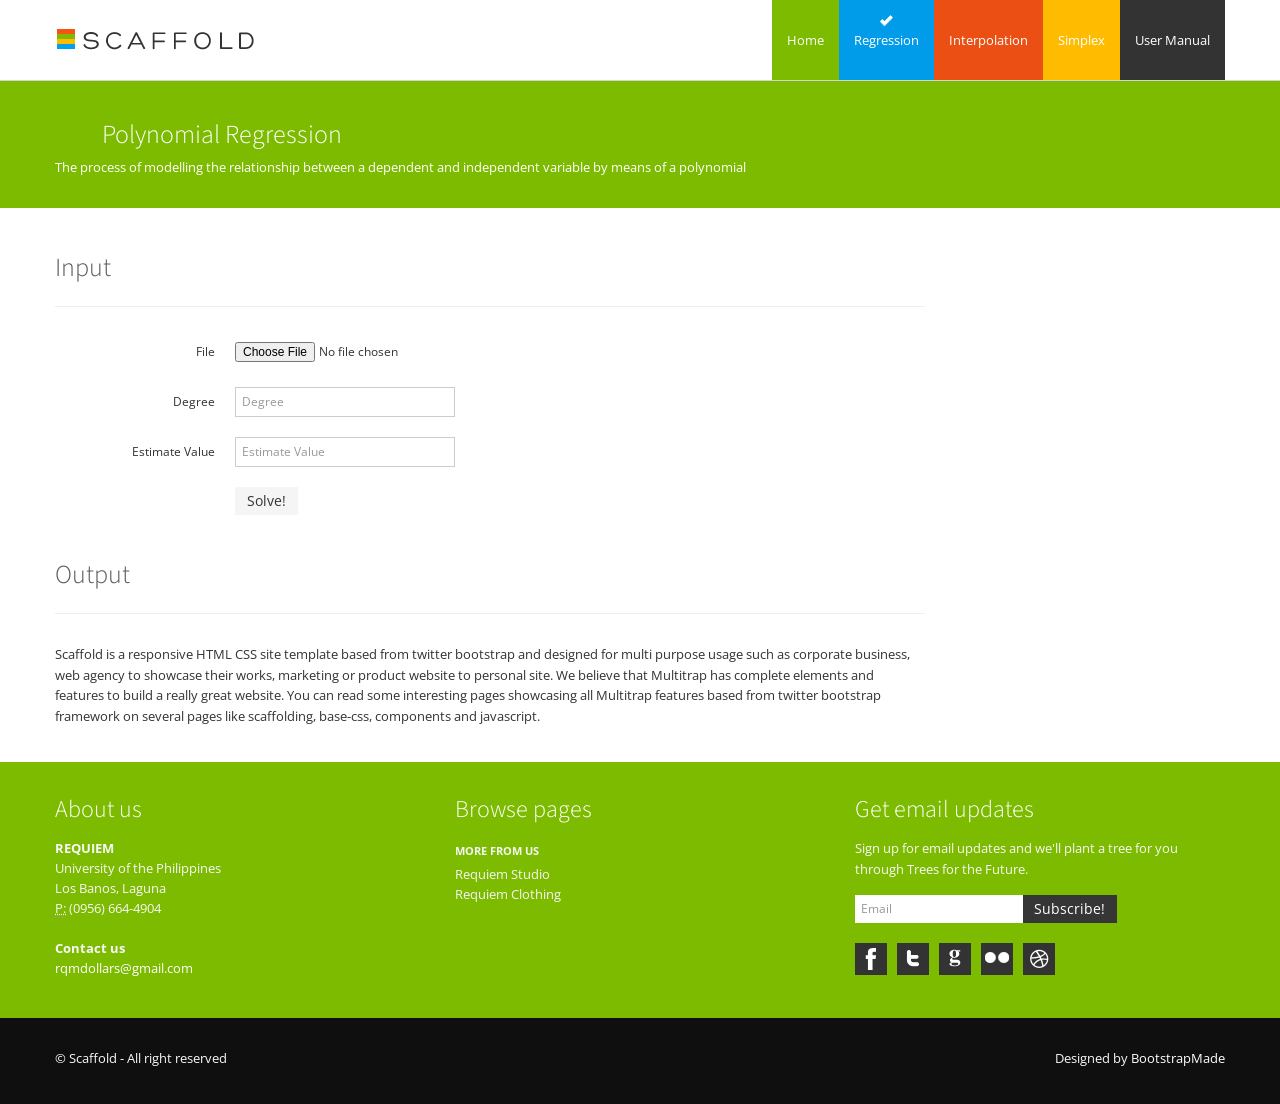
==== regression.html @ 3fbcff25 "Edited file input type in regression.html" ====
<!DOCTYPE html>
<html lang="en">

<head>
  <meta http-equiv="Content-Type" content="text/html; charset=utf-8" />
  <title>REQUIEM</title>
  <meta name="viewport" content="width=device-width, initial-scale=1.0">
  <meta name="description" content="">
  <meta name="author" content="">

  <!-- styles -->
  <link href="assets/css/bootstrap.css" rel="stylesheet">
  <link href="assets/css/bootstrap-responsive.css" rel="stylesheet">
  <link href="assets/css/docs.css" rel="stylesheet">
  <link href="assets/js/google-code-prettify/prettify.css" rel="stylesheet">
  <link href="https://fonts.googleapis.com/css?family=Source+Sans+Pro:400,300|Open+Sans:400,300,300italic,400italic" rel="stylesheet">
  <link href="assets/css/style.css" rel="stylesheet">
  <link href="assets/color/success.css" rel="stylesheet">

  <!-- fav and touch icons -->
  <link rel="shortcut icon" href="assets/ico/favicon.ico">
  <link rel="apple-touch-icon-precomposed" sizes="144x144" href="assets/ico/apple-touch-icon-144-precomposed.png">
  <link rel="apple-touch-icon-precomposed" sizes="114x114" href="assets/ico/apple-touch-icon-114-precomposed.png">
  <link rel="apple-touch-icon-precomposed" sizes="72x72" href="assets/ico/apple-touch-icon-72-precomposed.png">
  <link rel="apple-touch-icon-precomposed" href="assets/ico/apple-touch-icon-57-precomposed.png">

  <!-- =======================================================
    Theme Name: Scaffold
    Theme URL: https://bootstrapmade.com/scaffold-bootstrap-metro-style-template/
    Author: BootstrapMade.com
    Author URL: https://bootstrapmade.com
  ======================================================= -->
</head>

<body data-spy="scroll" data-target=".bs-docs-sidebar">
  <!-- Header
  ================================================== -->
  <header>
    <!-- Navbar
    ================================================== -->
    <div class="navbar navbar-fixed-top">
      <div class="navbar-inner">
        <div class="container">
          <!-- logo -->
          <a class="brand logo" href="index.html">
            <img src="assets/img/logo.png" alt="" />
          </a>
          <!-- end logo -->

          <!-- top menu -->
          <div>
            <nav>
              <ul class="nav topnav">
                <li class="success">
                  <a href="index.html"></i> Home</a>
                </li>
                <li class="primary active">
                  <a href="regression.html"> Regression</a>
                </li>
                <li class="danger">
                  <a href="#"> Interpolation</a>
                </li>
                <li class="warning">
                  <a href="#"> Simplex</a>
                </li>
                <li class="inverse">
                  <a href="user-manual.html"> User Manual</a>
                </li>
              </ul>
            </nav>
          </div>
          <!-- end menu -->
        </div>
      </div>
    </div>
  </header>

  <!-- Subhead
================================================== -->
  <section id="subintro">
    <div class="jumbotron subhead" id="overview">
      <div class="container">
        <div class="row">
          <div class="span8">
            <h3><i class="m-icon-big-swapright m-icon-white"></i> Polynomial Regression</h3>
            <p>The process of modelling the relationship between a dependent and independent variable by means of a polynomial</p>
          </div>
        </div>
      </div>
    </div>
  </section>

  <div class="container">
    <!-- Docs nav
    ================================================== -->
    <div class="row">
<!--       <div class="span3 bs-docs-sidebar">
        <ul class="nav nav-list bs-docs-sidenav">
          <li><a href="#input"><i class="icon-chevron-right"></i> Input</a></li>
          <li><a href="#output"><i class="icon-chevron-right"></i> Output</a></li>
        </ul>
      </div> -->
      
      <div class="span9">
        <!-- Input
        ================================================== -->
        <section id="input" class="doc">
          <div class="page-header first">
            <h3>Input</h3>
          </div>
          <form class="form-horizontal">
            <div class="control-group">
              <label class="control-label" for="inputFile">File</label>
              <div class="controls">
                <input type="file" id="inputFile" placeholder="File" required="required" accept=".csv">
              </div>
            </div>
            <div class="control-group">
              <label class="control-label" for="inputDegree">Degree</label>
              <div class="controls">
                <input type="number" min="1" id="inputDegree" placeholder="Degree" required="required">
              </div>
            </div>
            <div class="control-group">
              <label class="control-label" for="inputEstimate">Estimate Value</label>
              <div class="controls">
                <input type="number" id="inputEstimate" placeholder="Estimate Value" required="required ">
              </div>
            </div>
            <div class="control-group">
              <div class="controls">
                <button type="button" class="btn" onclick="PolynomialRegression()" ="">Solve!</button>
              </div>
            </div>
          </form>
        </section>

        <!-- Output
        ================================================== -->
        <section id="Output" class="doc">
          <div class="page-header first">
            <h3>Output</h3>
          </div>
          <div id="output"></div>
          <p>Scaffold is a responsive HTML CSS site template based from twitter bootstrap and designed for multi purpose usage such as corporate business, web agency to showcase their works, marketing or product website to personal site. We believe that
            Multitrap has complete elements and features to build a really great website. You can read some interesting pages showcasing all Multitrap features based from twitter bootstrap framework on several pages like scaffolding, base-css, components
            and javascript.
          </p>
        </section>  
      </div>

    </div>


  </div>

  <!-- Footer
 ================================================== -->
  <footer class="footer">
    <div class="container">
      <div class="row">
        <div class="span4">
          <div class="widget">
            <h4>About us</h4>
            <address>
          <strong>REQUIEM</strong><br>
          University of the Philippines<br>
          Los Banos, Laguna<br>
          <abbr title="Phone">P:</abbr> (0956) 664-4904
          </address>

            <address>
          <strong>Contact us</strong><br>
          <a href="mailto:#">rqmdollars@gmail.com</a>
          </address>
          </div>
        </div>
        <div class="span4">
          <div class="widget">
            <h4>Browse pages</h4>
            <ul class="nav nav-list regular">
              <li class="nav-header">More from us</li>
              <li><a href="https://www.youtube.com/channel/UCwUp18arkxyhj86CEe25q7Q">Requiem Studio</a></li>
              <li><a href="https://www.instagram.com/rqm_clothing/">Requiem Clothing</a></li>
            </ul>
          </div>
        </div>
        <div class="span4">
          <div class="widget">
            <h4>Get email updates</h4>
            <form class="form-horizontal" action="#" method="post">
              <fieldset>
                <p>
                  Sign up for email updates and we'll plant a tree for you through Trees for the Future.
                </p>

                <div class="input-prepend input-append">
                  <input class="span2" id="appendedPrependedInput" type="text" placeholder="Email">
                  <button class="btn btn-inverse" type="submit">Subscribe!</button>
                </div>
              </fieldset>
            </form>
            <ul class="social_small">
              <li class="facebook first"><a href="#" title="Facebook">Facebook</a></li>
              <li class="twitt"><a href="#" title="Twitter">Twitter</a></li>
              <li class="googleplus"><a href="#" title="google plus">Google plus</a></li>
              <li class="flickr"><a href="#" title="flickr">Flickr</a></li>
              <li class="dribbble"><a href="#" title="Dribbble">Dribbble</a></li>
            </ul>
          </div>
        </div>
      </div>
    </div>

    <div class="verybottom">
      <div class="container">
        <div class="row">
          <div class="span6">
            <p>&copy; Scaffold - All right reserved</p>
          </div>
          <div class="span6">
            <div class="pull-right">
              <div class="credits">
                <!--
                  All the links in the footer should remain intact.
                  You can delete the links only if you purchased the pro version.
                  Licensing information: https://bootstrapmade.com/license/
                  Purchase the pro version with working PHP/AJAX contact form: https://bootstrapmade.com/buy/?theme=Scaffold
                -->
                Designed by <a href="https://bootstrapmade.com/">BootstrapMade</a>
              </div>
            </div>
          </div>
        </div>
      </div>

    </div>
  </footer>

  <script src="assets/js/jquery-1.8.2.min.js"></script>
  <script src="assets/js/jquery.easing.1.3.js"></script>
  <script src="assets/js/google-code-prettify/prettify.js"></script>
  <script src="assets/js/modernizr.js"></script>
  <script src="assets/js/bootstrap.js"></script>
  <script src="assets/js/jquery.elastislide.js"></script>
  <script src="assets/js/jquery.prettyPhoto.js"></script>
  <script src="assets/js/application.js"></script>
  <script src="assets/js/portfolio/jquery.quicksand.js"></script>
  <script src="assets/js/portfolio/setting.js"></script>
  <script src="assets/js/hover/jquery-hover-effect.js"></script>
  <script src="assets/js/hover/setting.js"></script>

  <!-- Regression Function JavaScript File -->
  <script src="functions/regression.js"></script>

</body>

</html>
---- assets/css/docs.css ----
/* Add additional stylesheets below
-------------------------------------------------- */
/*
  Bootstrap's documentation styles
  Special styles for presenting Bootstrap's documentation and examples
*/

/* Code in headings */
h3 code {
  font-size: 14px;
  font-weight: normal;
}



/* Tweak navbar brand link to be super sleek
-------------------------------------------------- */

body > .navbar {
  font-size: 13px;
}

/* Change the docs' brand */
body > .navbar .brand {
  padding-right: 0;
  padding-left: 0;
  margin-left: 20px;
  float: right;
  font-weight: bold;
  color: #000;
  text-shadow: 0 1px 0 rgba(255,255,255,.1), 0 0 30px rgba(255,255,255,.125);
  -webkit-transition: all .2s linear;
     -moz-transition: all .2s linear;
          transition: all .2s linear;
}
body > .navbar .brand:hover {
  text-decoration: none;
  text-shadow: 0 1px 0 rgba(255,255,255,.1), 0 0 30px rgba(255,255,255,.4);
}


/* Sections
-------------------------------------------------- */

/* padding for in-page bookmarks and fixed navbar */
section {
  padding-top: 30px;
}
section > .page-header,
section > .lead {
  color: #5a5a5a;
}
section > ul li {
  margin-bottom: 5px;
}

/* Separators (hr) */
.bs-docs-separator {
  margin: 40px 0 39px;
}

/* Faded out hr */
hr.soften {
  height: 1px;
  margin: 70px 0;
  background: #000;
  border: 0;
}



/* Jumbotrons
-------------------------------------------------- */

/* Base class
------------------------- */
.jumbotron {
  position: relative;
}


/* Special grid styles
-------------------------------------------------- */

.show-grid {
  margin-top: 10px;
  margin-bottom: 20px;
}
.show-grid [class*="span"] {
  background-color: #eee;
  text-align: center;
  -webkit-border-radius: 0;
     -moz-border-radius: 0;
          border-radius: 0;
  min-height: 40px;
  line-height: 40px;
}
.show-grid:hover [class*="span"] {
  background: #ddd;
}
.show-grid .show-grid {
  margin-top: 0;
  margin-bottom: 0;
}
.show-grid .show-grid [class*="span"] {
  background-color: #ccc;
}



/* Mini layout previews
-------------------------------------------------- */
.mini-layout {
  border: 1px solid #ddd;
  -webkit-border-radius: 0;
     -moz-border-radius: 0;
          border-radius: 0;
  -webkit-box-shadow: 0 1px 2px rgba(0,0,0,.075);
     -moz-box-shadow: 0 1px 2px rgba(0,0,0,.075);
          box-shadow: 0 1px 2px rgba(0,0,0,.075);
}
.mini-layout,
.mini-layout .mini-layout-body,
.mini-layout.fluid .mini-layout-sidebar {
  height: 300px;
}
.mini-layout {
  margin-bottom: 20px;
  padding: 9px;
}
.mini-layout div {
  -webkit-border-radius: 0;
     -moz-border-radius: 0;
          border-radius: 0;
}
.mini-layout .mini-layout-body {
  background-color: #dceaf4;
  margin: 0 auto;
  width: 70%;
}
.mini-layout.fluid .mini-layout-sidebar,
.mini-layout.fluid .mini-layout-header,
.mini-layout.fluid .mini-layout-body {
  float: left;
}
.mini-layout.fluid .mini-layout-sidebar {
  background-color: #bbd8e9;
  width: 20%;
}
.mini-layout.fluid .mini-layout-body {
  width: 77.5%;
  margin-left: 2.5%;
}


/* Space out h3s when following a section */
.download h3 {
  margin-bottom: 5px;
}
.download-builder input + h3,
.download-builder .checkbox + h3 {
  margin-top: 9px;
}

/* Fields for variables */
.download-builder input[type=text] {
  margin-bottom: 9px;
  font-family: Menlo, Monaco, "Courier New", monospace;
  font-size: 12px;
  color: #d14;
}
.download-builder input[type=text]:focus {
  background-color: #fff;
}

/* Custom, larger checkbox labels */
.download .checkbox {
  padding: 6px 10px 6px 25px;
  font-size: 13px;
  line-height: 18px;
  color: #555;
  background-color: #f9f9f9;
  -webkit-border-radius: 0;
     -moz-border-radius: 0;
          border-radius: 0;
  cursor: pointer;
}
.download .checkbox:hover {
  color: #333;
  background-color: #f5f5f5;
}
.download .checkbox small {
  font-size: 12px;
  color: #777;
}

/* Variables section */
#variables label {
  margin-bottom: 0;
}

/* Giant download button */
.download-btn {
  margin: 36px 0 108px;
}
#download p,
#download h4 {
  max-width: 50%;
  margin: 0 auto;
  color: #999;
  text-align: center;
}
#download h4 {
  margin-bottom: 0;
}
#download p {
  margin-bottom: 18px;
}
.download-btn .btn {
  display: block;
  width: auto;
  padding: 19px 24px;
  margin-bottom: 27px;
  font-size: 30px;
  line-height: 1;
  text-align: center;
  -webkit-border-radius: 0;
     -moz-border-radius: 0;
          border-radius: 0;
}



/* Misc
-------------------------------------------------- */

/* Make tables spaced out a bit more */
h2 + table,
h3 + table,
h4 + table,
h2 + .row {
  margin-top: 5px;
}

/* Example sites showcase */
.example-sites {
  xmargin-left: 20px;
}
.example-sites img {
  max-width: 100%;
  margin: 0 auto;
}

.scrollspy-example {
  height: 200px;
  overflow: auto;
  position: relative;
}


/* Fake the :focus state to demo it */
.focused {
  border-color: rgba(82,168,236,.8);
  -webkit-box-shadow: inset 0 1px 3px rgba(0,0,0,.1), 0 0 8px rgba(82,168,236,.6);
     -moz-box-shadow: inset 0 1px 3px rgba(0,0,0,.1), 0 0 8px rgba(82,168,236,.6);
          box-shadow: inset 0 1px 3px rgba(0,0,0,.1), 0 0 8px rgba(82,168,236,.6);
  outline: 0;
}

/* For input sizes, make them display block */
.docs-input-sizes select,
.docs-input-sizes input[type=text] {
  display: block;
  margin-bottom: 9px;
}

/* Icons
------------------------- */
.the-icons {
  margin-left: 0;
  list-style: none;
}
.the-icons li {
  float: left;
  width: 25%;
  line-height: 25px;
}
.the-icons i:hover {
  background-color: rgba(255,0,0,.25);
}

/* Example page
------------------------- */
.bootstrap-examples p {
  font-size: 13px;
  line-height: 18px;
}
.bootstrap-examples .thumbnail {
  margin-bottom: 9px;
  background-color: #fff;
}



/* Bootstrap code examples
-------------------------------------------------- */

/* Base class */
.bs-docs-example {
  position: relative;
  margin: 15px 0;
  padding: 39px 19px 14px;
  *padding-top: 19px;
  background-color: #fff;
  border: 1px solid #ddd;
  -webkit-border-radius: 0;
     -moz-border-radius: 0;
          border-radius: 0;
}

/* Echo out a label for the example */
.bs-docs-example:after {
  content: "Example";
  position: absolute;
  top: -1px;
  left: -1px;
  padding: 3px 7px;
  font-size: 12px;
  font-weight: bold;
  background-color: #f5f5f5;
  border: 1px solid #ddd;
  color: #9da0a4;
  -webkit-border-radius: 0;
     -moz-border-radius: 0;
          border-radius: 0;
}

/* Remove spacing between an example and it's code */
.bs-docs-example + .prettyprint {
  margin-top: -20px;
  padding-top: 15px;
}

/* Tweak examples
------------------------- */
.bs-docs-example > p:last-child {
  margin-bottom: 0;
}
.bs-docs-example .table,
.bs-docs-example .progress,
.bs-docs-example .well,
.bs-docs-example .alert,
.bs-docs-example .hero-unit,
.bs-docs-example .pagination,
.bs-docs-example .navbar,
.bs-docs-example > .nav,
.bs-docs-example blockquote {
  margin-bottom: 5px;
}
.bs-docs-example .pagination {
  margin-top: 0;
}
.bs-navbar-top-example,
.bs-navbar-bottom-example {
  z-index: 1;
  padding: 0;
  height: 90px;
  overflow: hidden; /* cut the drop shadows off */
}
.bs-navbar-top-example .navbar-fixed-top,
.bs-navbar-bottom-example .navbar-fixed-bottom {
  margin-left: 0;
  margin-right: 0;
}
.bs-navbar-top-example {
  -webkit-border-radius: 0;
     -moz-border-radius: 0;
          border-radius: 0;
}
.bs-navbar-top-example:after {
  top: auto;
  bottom: -1px;
  -webkit-border-radius: 0;
     -moz-border-radius: 0;
          border-radius: 0;
}
.bs-navbar-bottom-example {
  -webkit-border-radius: 0;
     -moz-border-radius: 0;
          border-radius: 0;
}
.bs-navbar-bottom-example .navbar {
  margin-bottom: 0;
}
form.bs-docs-example {
  padding-bottom: 19px;
}

/* Images */
.bs-docs-example-images img {
  margin: 10px;
  display: inline-block;
}

/* Tooltips */
.bs-docs-tooltip-examples {
  text-align: center;
  margin: 0 0 10px;
  list-style: none;
}
.bs-docs-tooltip-examples li {
  display: inline;
  padding: 0 10px;
}

/* Popovers */
.bs-docs-example-popover {
  padding-bottom: 24px;
  background-color: #f9f9f9;
}
.bs-docs-example-popover .popover {
  position: relative;
  display: block;
  float: left;
  width: 260px;
  margin: 20px;
}



/* Responsive docs
-------------------------------------------------- */

/* Utility classes table
------------------------- */
.responsive-utilities th small {
  display: block;
  font-weight: normal;
  color: #999;
}
.responsive-utilities tbody th {
  font-weight: normal;
}
.responsive-utilities td {
  text-align: center;
}
.responsive-utilities td.is-visible {
  color: #468847;
  background-color: #dff0d8 !important;
}
.responsive-utilities td.is-hidden {
  color: #ccc;
  background-color: #f9f9f9 !important;
}

/* Responsive tests
------------------------- */
.responsive-utilities-test {
  margin-top: 5px;
  margin-left: 0;
  list-style: none;
  overflow: hidden; /* clear floats */
}
.responsive-utilities-test li {
  position: relative;
  float: left;
  width: 25%;
  height: 43px;
  font-size: 14px;
  font-weight: bold;
  line-height: 43px;
  color: #999;
  text-align: center;
  border: 1px solid #ddd;
  -webkit-border-radius: 0;
     -moz-border-radius: 0;
          border-radius: 0;
}
.responsive-utilities-test li + li {
  margin-left: 10px;
}
.responsive-utilities-test span {
  position: absolute;
  top:    -1px;
  left:   -1px;
  right:  -1px;
  bottom: -1px;
  -webkit-border-radius: 0;
     -moz-border-radius: 0;
          border-radius: 0;
}
.responsive-utilities-test span {
  color: #468847;
  background-color: #dff0d8;
  border: 1px solid #d6e9c6;
}

.page-header.first {
	margin-top:-50px;
}

/* Sidenav for Docs
-------------------------------------------------- */
.bs-docs-sidenav {
  width: 228px;
  padding: 0;
	margin-top:50px;
  position: fixed;
  z-index: 1030;
  margin-bottom: 0;
  background-color: #fff;
  -webkit-border-radius: 0;
     -moz-border-radius: 0;
          border-radius: 0;
  -webkit-box-shadow: 0 1px 4px rgba(0,0,0,.065);
     -moz-box-shadow: 0 1px 4px rgba(0,0,0,.065);
          box-shadow: 0 1px 4px rgba(0,0,0,.065);
}
.bs-docs-sidenav > li > a {
  display: block;
  width: 190px \9;
  margin: 0 0 -1px;
  padding: 8px 14px;
  border: 1px solid #e5e5e5;
}
.bs-docs-sidenav > li:first-child > a {
  -webkit-border-radius: 0;
     -moz-border-radius: 0;
          border-radius: 0;
}
.bs-docs-sidenav > li:last-child > a {
  -webkit-border-radius: 0;
     -moz-border-radius: 0;
          border-radius: 0;
}
.bs-docs-sidenav > .active > a {
  position: relative;
  z-index: 2;
  padding: 9px 15px;
  border: 0;
  text-shadow: 0 1px 0 rgba(0,0,0,.15);
  -webkit-box-shadow: inset 1px 0 0 rgba(0,0,0,.1), inset -1px 0 0 rgba(0,0,0,.1);
     -moz-box-shadow: inset 1px 0 0 rgba(0,0,0,.1), inset -1px 0 0 rgba(0,0,0,.1);
          box-shadow: inset 1px 0 0 rgba(0,0,0,.1), inset -1px 0 0 rgba(0,0,0,.1);
}
/* Chevrons */
.bs-docs-sidenav .icon-chevron-right {
  float: right;
  margin-top: 2px;
  margin-right: -6px;
  opacity: .25;
}
.bs-docs-sidenav > li > a:hover {
  background-color: #f5f5f5;
}
.bs-docs-sidenav a:hover .icon-chevron-right {
  opacity: .5;
}
.bs-docs-sidenav .active .icon-chevron-right,
.bs-docs-sidenav .active a:hover .icon-chevron-right {
  background-image: url(../img/glyphicons-halflings-white.png);
  opacity: 1;
}
.bs-docs-sidenav.affix {
  top: 40px;
}
.bs-docs-sidenav.affix-bottom {
  position: absolute;
  top: auto;
  bottom: 270px;
}




/* Responsive
-------------------------------------------------- */

/* Desktop large
------------------------- */
@media (min-width: 1200px) {
  .bs-docs-container {
    max-width: 970px;
  }
  .bs-docs-sidenav {
    width: 258px;
  }
  .bs-docs-sidenav > li > a {
    width: 230px \9; /* Override the previous IE8-9 hack */
  }
}

/* Desktop
------------------------- */
@media (max-width: 980px) {
  /* Unfloat brand */
  body > .navbar-fixed-top .brand {
    float: left;
    margin-left: 0;
    padding-left: 10px;
    padding-right: 10px;
  }

  /* Inline-block quick links for more spacing */
  .quick-links li {
    display: inline-block;
    margin: 5px;
  }

  /* When affixed, space properly */
  .bs-docs-sidenav {
    top: 0;
    margin-top: 30px;
    margin-right: 0;
  }
}

/* Tablet to desktop
------------------------- */
@media (min-width: 768px) and (max-width: 980px) {
  /* Remove any padding from the body */
  body {
    padding-top: 0;
  }
  /* Widen masthead and social buttons to fill body padding */
  .jumbotron {
    margin-top: -20px; /* Offset bottom margin on .navbar */
  }
  /* Adjust sidenav width */
  .bs-docs-sidenav {
    width: 166px;
    margin-top: 20px;
  }
  .bs-docs-sidenav.affix {
    top: 0;
  }
}

/* Tablet
------------------------- */
@media (max-width: 767px) {
  /* Remove any padding from the body */
  body {
    padding-top: 0;
  }

  /* Widen masthead and social buttons to fill body padding */
  .jumbotron {
    padding: 40px 20px;
    margin-top:   -20px; /* Offset bottom margin on .navbar */
    margin-right: -20px;
    margin-left:  -20px;
  }
  .masthead h1 {
    font-size: 90px;
  }
  .masthead p,
  .masthead .btn {
    font-size: 24px;
  }
  .marketing .span4 {
    margin-bottom: 40px;
  }
  .bs-docs-social {
    margin: 0 -20px;
  }

  /* Space out the show-grid examples */
  .show-grid [class*="span"] {
    margin-bottom: 5px;
  }

  /* Sidenav */
  .bs-docs-sidenav {
    width: auto;
    margin-bottom: 20px;
  }
  .bs-docs-sidenav.affix {
    position: static;
    width: auto;
    top: 0;
  }

  /* Unfloat the back to top link in footer */
  .footer {
    margin-left: -20px;
    margin-right: -20px;
    padding-left: 20px;
    padding-right: 20px;
  }
  .footer p {
    margin-bottom: 9px;
  }
}

/* Landscape phones
------------------------- */
@media (max-width: 480px) {
  /* Remove padding above jumbotron */
  body {
    padding-top: 0;
  }

  /* Change up some type stuff */
  h2 small {
    display: block;
  }

  /* center example sites */
  .example-sites {
    margin-left: 0;
  }
  .example-sites > li {
    float: none;
    display: block;
    max-width: 280px;
    margin: 0 auto 18px;
    text-align: center;
  }
  .example-sites .thumbnail > img {
    max-width: 270px;
  }

  /* Do our best to make tables work in narrow viewports */
  table code {
    white-space: normal;
    word-wrap: break-word;
    word-break: break-all;
  }

  /* Modal example */
  .modal-example .modal {
    position: relative;
    top: auto;
    right: auto;
    bottom: auto;
    left: auto;
  }

  /* Tighten up footer */
  .footer {
    padding-top: 20px;
    padding-bottom: 20px;
  }
  /* Unfloat the back to top in footer to prevent odd text wrapping */
  .footer .pull-right {
    float: none;
  }
}
---- assets/js/google-code-prettify/prettify.css ----
.com { color: #93a1a1; }
.lit { color: #195f91; }
.pun, .opn, .clo { color: #93a1a1; }
.fun { color: #dc322f; }
.str, .atv { color: #D14; }
.kwd, .prettyprint .tag { color: #1e347b; }
.typ, .atn, .dec, .var { color: teal; }
.pln { color: #48484c; }

.prettyprint {
  padding: 8px;
  background-color: #f7f7f9;
  border: 1px solid #e1e1e8;
}
.prettyprint.linenums {
  -webkit-box-shadow: inset 40px 0 0 #fbfbfc, inset 41px 0 0 #ececf0;
     -moz-box-shadow: inset 40px 0 0 #fbfbfc, inset 41px 0 0 #ececf0;
          box-shadow: inset 40px 0 0 #fbfbfc, inset 41px 0 0 #ececf0;
}

/* Specify class=linenums on a pre to get line numbering */
ol.linenums {
  margin: 0 0 0 33px; /* IE indents via margin-left */
}
ol.linenums li {
  padding-left: 12px;
  color: #bebec5;
  line-height: 20px;
  text-shadow: 0 1px 0 #fff;
}
---- assets/css/style.css ----
/*
    Theme Name: Scaffold
    Theme URL: https://bootstrapmade.com/scaffold-bootstrap-metro-style-template/
    Author: BootstrapMade.com
    Author URL: https://bootstrapmade.com
*/
/* ==== overwrite bootstrap standard ==== */
@import url('overwrite.css');
@import url('boxtile.css');
/* ====================================== */

.row {
	margin-bottom:20px;
}

img.left {
	float:left;
	margin:0 10px 10px 0;
}
img.right {
	float:right;
	margin:0 0 10px 10px;
}
iframe, embed, object {
	border:none;
}

/* custom template style */

.well:hover {
	-webkit-transition: all 0.2s ease;
	-moz-transition: all 0.2s ease-in-out;
	-o-transition: all 0.2s ease-in-out;
	-ms-transition: all 0.2s ease-in-out;
	transition: all 0.2s ease-in-out;
}

.well.box {
 -webkit-transition: margin 0.5s ease-out;
 -moz-transition: margin 0.5s ease-out;
 -o-transition: margin 0.5s ease-out;
}
.well.box:hover {
	margin-top:-2px;
}

.dottedwell {
  min-height: 20px;
  padding: 19px;
  margin-bottom: 10px;
  background: #f5f5f5;
  border: 1px dotted #e3e3e3;
  -webkit-border-radius: 0;
  -moz-border-radius: 0;
  border-radius: 0;
  -webkit-box-shadow: none;
  -moz-box-shadow: none;
  box-shadow: none;
}

.well-primary, .carousel-caption.primary {
	background: #009cea;
	color:#fff;
}
.well-primary:hover {
	background: #0096e1;
}
.well-warning, .carousel-caption.warning {
	background: #ffbb00;
	color:#fff;
}
.well-warning:hover {
	background: #f8b601;
}
.well-info, .carousel-caption.info {
	background: #a903b3;
	color:#fff;
}
.well-info:hover {
	background: #9d02a7;
}
.well-success, .carousel-caption.success {
	background: #7cbb00;
	color:#fff;
}
.well-success:hover {
	background: #78b500;
}
.well-danger, .carousel-caption.danger {
	background: #ec4f13;
	color:#fff;
}
.well-danger:hover {
	background: #e54c12;
}
.box {
	text-align:center;
}

.box img {
	margin:10px 0 10px;
}

.box a, .box a:hover {
	color:#fff;
}


.cta-primary {
	background: #127b9b;
}


.flex-caption.primary {
	background:#009cea;
}
.flex-caption.success {
	background:#7cbb00;
}
.flex-caption.warning {
	background:#ffbb00;
}
.flex-caption.danger {
	background:#ec4f13;
}
.flex-caption.info {
	background: #a903b3;
}

.heading-success {
	border-bottom:1px solid #7cbb00;
	font-weight:400;
}
.heading-warning {
	border-bottom:1px solid #ffbb00;
	font-weight:400;
}
.heading-danger {
	border-bottom:1px solid #ec4f13;
	font-weight:400;
}
.heading-info {
	border-bottom:1px solid #a903b3;
	font-weight:400;
}
.heading-inverse {
	border-bottom:1px solid #333;
	font-weight:400;
}
.heading-primary {
	border-bottom:1px solid #009cea;
	font-weight:400;
}



/* home */
.masthead h2 {
  font-size: 40px;
  line-height: 1;
  letter-spacing: -2px;
}

/* header */
header .navbar-inverse .navbar-inner {
	border-top: 5px solid #444444;
}

/* logo */
header .navbar .brand.logo {
  padding: 0;
  margin-left:0;
  margin-top:20px;
}



/* -- top menu -- */
header .navbar-inverse .brand,
header .navbar-inverse .nav > li > a {
	color: #ddd;
	text-shadow: none;
	text-transform:uppercase;
}

header .navbar-inverse .navbar-inner li.active {
	margin-top:-5px;
}

header nav {
	margin-right:-10px;
}

.navbar ul.topnav {
	float:right;
}

.navbar .nav > li > a {
  float: none;
  padding: 30px 15px 30px;
  color: #777777;
  text-decoration: none;
  text-shadow: none;
}

.navbar .nav > li:hover > a {
	padding-right:30px;
	-webkit-transition: all 0.2s ease;
	-moz-transition: all 0.2s ease-in-out;
	-o-transition: all 0.2s ease-in-out;
	-ms-transition: all 0.2s ease-in-out;
	transition: all 0.2s ease-in-out;
}

header .topnav .dropdown-submenu > .dropdown-menu {
  top: 0;
  left: 100%;
  margin-top: -6px;
  margin-left: -1px;
  -webkit-border-radius: 0;
     -moz-border-radius: 0;
          border-radius: 0;
}

.dropdown-menu {
  border: 1px solid #eee;
  border: 1px solid rgba(0, 0, 0, 0.2);
  *border-right-width: 0;
  *border-bottom-width: 0;
  -webkit-border-radius: 0;
     -moz-border-radius: 0;
          border-radius: 0;
  -webkit-box-shadow: none;
     -moz-box-shadow: none;
          box-shadow: none;
  -webkit-background-clip: padding-box;
     -moz-background-clip: padding;
          background-clip: padding-box;
}


.dropdown-menu .sub-menu {left:100%;position:absolute;top:0;visibility:hidden;margin-top:-1px;}
.dropdown-menu li:hover .sub-menu {visibility:visible;}

ul.topnav  li.active a {

}

ul.topnav  .dropdown-menu {
  border: 1px solid #eee;
  background:#fff;
}

.dropdown-menu li:hover .sub-menu {visibility:visible;}
.dropdown-menu .sub-menu {left:100%;position:absolute;visibility:hidden;margin-top:-1px;}
.dropdown-menu li:hover .sub-menu {visibility:visible;}

ul.topnav  .dropdown-menu .sub-menu {
	margin-left:1px;
}

ul.topnav .dropdown-menu {
  padding: 0 0;
  margin: 0 0 0;
}

ul.topnav .dropdown-menu li {
  padding:0;
}

ul.topnav .dropdown-menu li > a {
  padding: 5px 20px;
  line-height: 1.6em;
}

.navbar .nav .active > a,
.navbar .nav .active > a:hover,
.navbar .nav .active > a:focus {
	background-image: url(../img/icons/add.png);
	background-position: center 15px;
	background-repeat: no-repeat;
	-webkit-transition: all 0.2s ease;
	-moz-transition: all 0.2s ease-in-out;
	-o-transition: all 0.2s ease-in-out;
	-ms-transition: all 0.2s ease-in-out;
	transition: all 0.2s ease-in-out;
	color:#fff;
}

/* assign template color scheme to menu bg */
.navbar .nav .primary > a,
.navbar .nav .primary > a:hover,
.navbar .nav .primary > a:focus {
	background-color: #009cea;
	color:#fff;
}

.navbar .nav .warning > a,
.navbar .nav .warning > a:hover,
.navbar .nav .warning > a:focus {
	background-color: #ffbb00;
	color:#fff;
}

.navbar .nav .danger > a,
.navbar .nav .danger > a:hover,
.navbar .nav .danger > a:focus {
	background-color: #ec4f13;
	color:#fff;
}

.navbar .nav .info > a,
.navbar .nav .info > a:hover,
.navbar .nav .info > a:focus {
	background-color: #a903b3;
	color:#fff;
}

.navbar .nav .success > a,
.navbar .nav .success > a:hover,
.navbar .nav .success > a:focus {
	background-color: #7cbb00;
	color:#fff;
}

.navbar .nav .inverse > a,
.navbar .nav .inverse > a:hover,
.navbar .nav .inverse > a:focus {
	background-color: #333;
	color:#fff;
}

nav select {
    display: none;
}


/* metro menu */

ul.metro li.ver .drop-1-col,
ul.metro li.ver .drop-2-col,
ul.metro li.ver .drop-3-col,
ul.metro li.ver .drop-4-col {
	opacity: 1;
	overflow: visible;
	height: auto;
	padding: 10px;
}


/* ================ */

/* main content */

#maincontent {
	z-index:1000;
	margin:0 0 30px;
}


/* parallax */

section#intro{
	max-width: 100%;
	background:#f5f5f5;
	color: #fff;
	height:auto;
	margin: 0 auto;
	margin-top:80px;
	padding: 40px 0 20px;
}

section#bottom {
	width: 100%;
	height:auto;
	margin: 0 auto;
	padding: 0;
	padding-top:20px;
}

.line {
	background:url(../img/line.jpg) top repeat-x;
	height:10px;
}

section#bottom {
	width: 100%;
	margin-top:-30px;
}


section#subintro {
	width: 100%;
	color: #fff;
	max-height: 650px;
	height:auto;
	margin: 0 auto;
	padding: 0;
	margin-top:80px;
}
/* divider */
.divider {
  padding:0;
  margin:20px 0 20px 0;
  width:100%;
  height:1px;
  border-top: 1px solid #e9e9e9;
}
.blank-divider {
  padding:0;
  margin:20px 0 20px 0;
  width:100%;
  height:1px;
}

/* tagline */
.tagline {
	margin:30px 0 20px;
	background:#f5f5f5;
	padding:0;
	overflow:hidden;
}
.tagline_text {
	margin:0;
	padding:20px 0 20px 20px;
}
.tagline_text h2 {
	font-weight:400;
}
.tagline .tag_list ul {
	list-style:none;
	margin:0;
}
.tagline .tag_list ul li {
	float:left;
	margin-right:20px;
}
.cta {
	margin:0;
	text-align:right;
	padding:20px;
}


.tagline h2 {

}
/* latest works */
/*==================== CAROUSEL =====================*/
.carousel {position:relative;}
.carousel-wrapper{
    overflow:hidden;
    padding:0 2px 0 2px;
    margin:10px 0 0 0;
	width:100%;
}
.carousel-wrapper ul{display:none;margin:0;}
.carousel-wrapper ul li{
    height:100%;
    float:left;
    display:block;
}

.carousel-caption {
	opacity:0.9;
}

.btleft .es-nav{
    position: absolute;
    top: -32px;
    right: 0;
}


.carousel .item img {
	max-width:100%;
	height:auto;
}

.es-nav span{
    float: left;
    width: 17px;
    height: 17px;
    display: block;
    top: 1px;
    right: 0;
    text-indent: -9999px;
	cursor:pointer;
}


.es-nav .es-nav-next:hover{background-position: -17px 0px ;}
.es-nav .es-nav-prev:hover{background-position: 0px 0px ;}


/* testimonial */

.testimonial h3{
	font-weight:normal;
	color:#333333;
}

.testimonial img {
	margin-bottom:10px;
}

.testimonial p{
  font-size: 16px;
  font-weight: 300;
}
.testimonial span.author,.testimonial span.company {
	margin:0;
	padding:0;
}

.testimonial span.author,.testimonial span.company {
	margin:0;
	padding:0;
	text-align:right;
	line-height:1.6em;

}
.testimonial span.company {
	margin-left:10px;
}

.testimonials .carousel-control {
  left: 0;
}

.testimonials .carousel-control.right {
  right: 0;
  left: auto;
}
.testimonials .carousel-control:hover {
  opacity: 1;
  filter: alpha(opacity=100);
}


/* portfolio */
.filter-category{
	margin-bottom:10px;
	float:left;
}

ul.filter li.active a{
	background: #1b1b1b;
}

.portfolio-area{
	float: left;
	width:100%;
	margin:0;
	padding:0;
}

.portfolio-area li{
	float: left;
	list-style:none;
	margin:0 0 30px 0;
	padding:0;
}

.portfolio-area li h4{
	margin-top:10px;
}

.portfolio-area li.portfolio-item2 h4{
	margin-top:0;
}

.portfolio-area .portfolio-desc, .portfolio-desc {
	margin-top:10px;
}
.col{
	width: 220px;
	margin:0 15px 0 15px;
}


.portfolio-area .thumbnail .caption,
.portfolio-home .thumbnail .caption{
	background: #f5f5f5;
	text-align:center;
}

.portfolio-area .thumbnail,
.portfolio-home .thumbnail {
  display: block;
  padding:0;
  border:none;
}

.portfolio-area .thumbnail h4,
.portfolio-home .thumbnail h4{
	margin:0;
	padding:5px 10px 10px 10px;
}


.portfolio-area .image-wrapp,
.portfolio-home .image-wrapp{
	position:relative;
	padding:0;
	overflow:hidden;
	border:nonw;
}

.portfolio-area .image-wrapp img,
.portfolio-home .image-wrapp img{
	margin:0;
	padding:0;
}

.portfolio-area .thumbnail .caption,
.portfolio-home .thumbnail .caption{
	padding:15px 10px 15px 10px;
	margin:0;
	color:#333333;
}

.portfolio-area .thumbnail .caption p,
.portfolio-home .thumbnail .caption p{
	padding:0;
	margin:0;
}

.portfolio-area .thumbnail .meta,
.portfolio-home .thumbnail .meta{
	background:#f8f8f8;
	border-top:1px solid #fff;
	border-bottom:1px solid #fff;
	padding:10px 10px 10px 10px;
	margin:0;
	text-align:left;
}

.portfolio-area .thumbnail .meta  span,
.portfolio-home .thumbnail .meta span{
	margin:0 10px 0 0;
}

.portfolio-area .thumbnail .meta  span a,
.portfolio-home .thumbnail .meta span a{
	color:#737373;
}

.absolute-comment{
	background:#f8f8f8;
	position:absolute;
	width:14px;
	height:auto;
	padding:2px 5px 0 5px;
	display:block;
	z-index:999;
  -webkit-border-radius: 0;
     -moz-border-radius: 0;
          border-radius: 0;
		  color:#fff;
		  text-shadow:none;
}

.absolute-comment{
	left:10px;
	bottom:10px;
}

/* Portolio Hover */

.da-thumbs li ,
.da-thumbs li  img {
	display: block;
	position: relative;
}
.da-thumbs li  {
	overflow: hidden;
}
.da-thumbs li  article {
	position: absolute;
	background-image:url(../img/image_hover.png);
	background-repeat:repeat;
	text-shadow:none;
	width: 100%;
	height: 100%;
}

.da-thumbs li  article.da-animate {
	-webkit-transition: all 0.2s ease;
	-moz-transition: all 0.2s ease-in-out;
	-o-transition: all 0.2s ease-in-out;
	-ms-transition: all 0.2s ease-in-out;
	transition: all 0.2s ease-in-out;
}
/* Initial state classes: */
.da-slideFromTop {
	left: 0px;
	top: -200%;
}
.da-slideFromBottom {
	left: 0px;
	top: 100%;
}
.da-slideFromLeft {
	top: 0px;
	left: -100%;
}
.da-slideFromRight {
	top: 0px;
	left: 100%;
}
/* Final state classes: */
.da-slideTop {
	top: 0px;
}
.da-slideLeft {
	left: 0px;
}
.da-thumbs li  article a {
	color:#fff;
	padding:20px;
	display:block;
}

.da-thumbs li  article  {
	text-align:center;
	padding-top:25%;
}

.da-thumbs li  article  h4{
	color:#fff;
}

.da-thumbs li  article em{
	color:#dfdfdf;
	display:block;
	margin:0 0 10px 0;
}

.da-thumbs li  article a{
	display:inline-block;
}

a.zoom, a.link_post{
	overflow:hidden;
	display:block;
	width:16px;
	height:16px;
	background-color:#222;
	cursor:pointer;
	text-align:center;
	background-repeat:no-repeat;
	background-position:center;
	margin:10px 0 10px 10px;
	padding:0;
}

a.zoom:hover, a.link_post:hover{
	opacity: 0.9;
	filter: progid:DXImageTransform.Microsoft.Alpha(Opacity=90);
	-MS-filter: "progid:DXImageTransform.Microsoft.Alpha(Opacity=90)";
}

a.zoom img{
	margin:0;
	padding:0;
}

ul.project-detal{
	list-style:none;
	margin:0;
	padding:0;
}

ul.project-detal li{
	list-style:none;
	border-bottom:1px dotted #e5e5e5;
	padding-bottom:10px;
	margin-bottom:15px;
}

ul.project-detal li label{
	display:inline;
	color:#494949;
	font-weight:bold;
}





/* accordion */
.accordion .accordion-heading a.accordion-toggle {
  color:#fff;
}
/* accordion */
.accordion-heading a.accordion-toggle:hover {
	color: #fff;
}
.accordion-inner {
  padding: 20px 15px;
}

/* pagination */

.pagination {
	margin-top:0;
}

.pagination ul > li > a:hover,
.pagination ul > .active > a,
.pagination ul > .active > span {
  background-color: #fff;
  color:#333;
}






ul.client li a{
	display:block;
}

/* Blog */

aside{
	border:1px solid #e5e5e5;
	padding:20px 15px 0 15px;
	margin: 0 0 30px 0;
  -webkit-border-radius: 0;
     -moz-border-radius: 0;
          border-radius: 0;
}

aside .widget{
	margin-bottom:30px;
}


aside .widget ul {
	list-style:none;
	margin-left:0;
}

aside .widget h4{
	margin-bottom:15px;
}

ul.recent{
	margin:0;
	padding:0;
	list-style:none;
}

ul.recent li{
	border-bottom:1px solid #e5e5e5;
	margin:15px 0 0 0;
	padding:0 0 15px 0;
	list-style:none;
}

ul.recent li img{
	margin:5px 15px 5px 0;
}
ul.recent li img:hover{
  /* IE 8 */
  -ms-filter: "progid:DXImageTransform.Microsoft.Alpha(Opacity=80)";

  /* IE 5-7 */
  filter: alpha(opacity=80);

  /* Netscape */
  -moz-opacity: 0.7;

  /* Safari 1.x */
  -khtml-opacity: 0.7;

  /* Good browsers */
  opacity: 0.7;
}

ul.recent li p{
	margin-bottom:0;
}

ul.recent li h6 a{
	color:#494949;
}

ul.recent li h6 a:hover{
	text-decoration:none;
}

/* list */

ul.check-dark, ul.check-white {
	list-style:none;
}


ul.check-dark li {
	background:url(../img/list/check-dark.png) no-repeat 0 3px;
	padding-left:26px;
	line-height:1.6em;
}
ul.check-white li {
	background:url(../img/list/check-white.png) no-repeat 0 3px;
	padding-left:26px;
}



#comment span{
	font-size:11px;
	font-style:italic;
	color:#999999;
}

article.blog-post{
	padding-bottom:20px;
	margin-bottom:30px;
	border-bottom:1px solid #eeeeee;
}

article .headline{
	float:left;
	width:100%;
	margin-bottom:25px;
}

article .headline h4{
	float:left;
	margin-bottom:0;
	font-size:24px;
}


article  span.comment{
	float:right;
	margin-top:5px;
}

article button.btn{
	margin-bottom:10px;
}

article.blog-post img{
	margin-bottom:30px;
}

article.blog-post img:hover{
  /* IE 8 */
  -ms-filter: "progid:DXImageTransform.Microsoft.Alpha(Opacity=80)";

  /* IE 5-7 */
  filter: alpha(opacity=80);

  /* Netscape */
  -moz-opacity: 0.7;

  /* Safari 1.x */
  -khtml-opacity: 0.7;

  /* Good browsers */
  opacity: 0.7;
}

article.blog-post img.thumbnail{
	margin-bottom:0;
}

/* last post article */
article.last-post {
	color:#fff;
	margin-bottom:20px;
}

article.last-post .content {
	padding:20px;
}
article.last-post .content a {
	color:#fff;
	font-weight:bold;
}
article.last-post h4 {

}

article.last-post iframe{
	width:100%;
	height:150px;
	border:none;
	margin-bottom:0;
}

.tooltip-demo a{
	display: block;
}

ul.time-post {
	background:#fff;
}

ul.time-post{
	float:left;
	list-style:none;
	width:60px;
	padding:10px 0 10px 0;
	margin:0 20px 20px 0;
	text-align:center;
	color: #222;
}

ul.time-post li{
	list-style:none;
	margin:0;
	padding:0;
}

ul.time-post li.date{
	font-size:28px;
	line-height:24px;
	padding:10px 0 0 0;
}

ul.time-post li.year{
	padding:0 0 10px 0;
	border-bottom:1px solid #fff;
	text-shadow: none;
}

ul.post-meta{
	float:left;
	list-style:none;
	padding:0;
	margin:0 0 15px 0;
}

ul.post-meta li{
	float:left;
	background:#f5f5f5;
	border:1px solid #e3e3e3;
	list-style:none;
	padding:5px 10px 5px 10px;
	margin:0;

}

ul.post-meta li a{
	color:#737373;
}

ul.post-meta li.first{
	border-left:1px solid #e3e3e3;
	border-right:none;
}

ul.post-meta li.last{
	border-right:1px solid #e3e3e3;
	border-left:none;
}

ul.post-meta li i{
	float:left;
	margin-top:2px;
}

ul.post-meta li span{
	float:left;
	margin-left:5px;
}

.media,
.media .media {
  margin-top: 20px;
}

.media-list .media{
	margin-top:30px;

}

.media-body .media-heading a{
	color:#494949;
}
.media-body .media-heading span {
	margin-left:20px;
}

.media .pull-left {
  margin-right: 15px;
}

.media .pull-right {
  margin-left: 15px;
}

a.commentlink {
	text-align:right;
}

.comment-post{
	border-top:1px solid #eeeeee;
	margin-top:30px;
	padding-top:20px;
}

.comment-form{
	margin:15px 0 30px 0;
}

.contact-form{
	margin:0 0 30px 0;
}

.comment-form  label, .contact-form label{
	margin-bottom:10px;
}

.comment-form input, .contact-form input{
	margin-bottom:20px;
}

.comment-form textarea, .contact-form texarea{
	margin-bottom:25px;
 }

 .validation {
   color: red;
   display:none;
   margin: 0 0 20px;
   font-weight:400;
   font-size:13px;
 }

 #sendmessage {
   color: green;
   border:1px solid green;
   display:none;
   text-align:center;
   padding:15px;
   font-weight:600;
   margin-bottom:15px;
 }

 #errormessage {
   color: red;
   display:none;
   border:1px solid red;
   text-align:center;
   padding:15px;
   font-weight:600;
   margin-bottom:15px;
 }

 #sendmessage.show, #errormessage.show, .show {
 	display:block;
 }

 /* Google Map */
#google-map {
  height: 300px;
  margin-bottom: 20px;
}

/* 404 */

.error-bg{
	background: #f5f5f5;
}

.error-wrapper{
	width:60%;
	margin:80px auto;
	padding:8px;
	background:#f5f5f5;
}

.error-body{
	padding:20px;
	text-align:center;
	color:#fff;
}

.error-body h1{
	font-size:172px;
	line-height:160px;
	padding:15px 0 20px 0;
	margin-bottom:30px;
}

.error-body h3{
	text-transform:none;
}

.error-footer{
	margin-top:30px;
	text-align:right;
	background:#f5f5f5;
}



/* social links icon */

.social_small {
	margin: 0;
}

.social_small li {
	display: inline;
	list-style: none;
	text-indent: -9999px;
	margin-left: 10px;
	float: left;
	-webkit-transition: all 0.3s ease-in-out;
	-moz-transition: all 0.3s ease-in-out;
	-o-transition: all 0.3s ease-in-out;
	-ms-transition: all 0.3s ease-in-out;
	transition: all 0.3s ease-in-out;
}

.social_small li.first {
	margin-left:0;
}

.social_small li a {
	background-repeat: no-repeat;
	background-position: 0 0;
	display: block;
	height: 32px;
	width: 32px;
}

.social_small li:hover {background-position: 0 -32px;}

.facebook {background: url(../img/icons/social/fb.png) no-repeat;}
.googleplus {background: url(../img/icons/social/google.png) no-repeat;}
.dribbble {background: url(../img/icons/social/dribble.png) no-repeat;}
.flickr {background: url(../img/icons/social/flickr.png) no-repeat;}
.twitt {background: url(../img/icons/social/twitter.png) no-repeat;}


/* twitter */
.twitter ul{
	margin-left:0;
	list-style:none;
}

.twitter  img{
    float: left;
    margin-right: 15px;
}
.twitter span.tweet_time{
    display: block;
    padding-bottom: 5px;

}
.twitter li{
    border-bottom: 1px dashed #efefef;
    padding-bottom: 20px;
    margin-bottom: 20px;
    list-style: none;
}
.twitter li:last-child{border: none;}


/* Subhead (other pages)
------------------------- */
.subhead {
  text-align: left;
  margin:0 0 20px 0;
  padding:35px 0 10px 0
}
.subhead h3 {
  color:#fff;
  margin:0;
  padding:0;
}
.subhead p {
	padding:0;
  margin:0;
}
.subhead .navbar {
  display: none;
}

.subhead .form-search {
	float:right;
	margin:15px 0 0 0;
	padding:0;
}
/* accordion */
.accordion-heading {
	background:#f7f7f7;
}

.accordion-heading a.accordion-toggle {
	color:#666;
	font-weight:bold;
}

.accordion-heading a.accordion-toggle:hover {
	text-decoration:none;
}

/* toggleable tabs */
.nav-tabs > li > a,
.nav-pills > li > a {
	font-weight:bold;
}

/* breadcrumb */

.breadcrumb > li {
	font-weight:bold;
}

.breadcrumb.custom {
  padding: 8px 0px;
  margin: 0 0 20px ;
  list-style: none;
  background-color: #fff;
  border:none;
  border-bottom: 1px solid #e3e3e3;
}

.breadcrumb > li {
  display: inline-block;
  *display: inline;
  line-height:1.6em;
  *zoom: 1;
}

.breadcrumb > li > .divider {
  padding: 0 5px;
  color: #ccc;
}
/* list */
	ul.list, ol.list						{ margin:0 0 20px 0;padding:0; }
	ul.list 							{ list-style:none outside; }
	ol.list 							{ padding:0 0 0 15px; }
    ol.alpha-upper li				{ list-style:upper-alpha; }
	ol.alpha-lower li				{ list-style:lower-alpha; }
	ol.decimal li					{ list-style:decimal; }
	ol.roman li					{ list-style:upper-roman; }
	ul.diamond li					{ padding:0 0 0 15px; background:transparent url('../img/list/diamond.png') no-repeat 0 6px; }
	ul.arrow li					{ padding:0 0 0 20px; background:transparent url('../img/list/arrow.png') no-repeat 0 6px; }
	ul.check li					{ padding:0 0 0 18px; background:transparent url('../img/list/check.png') no-repeat 0 6px; }
	ul.circle li					{ padding:0 0 0 15px; background:transparent url('../img/list/circle.png') no-repeat 0 8px; }
    ul.list ul, ul.list ol, ol.list ol, ol.list ul 		{ margin:4px 0 5px 30px; font-size:90%;  }
	ul.list ul li, ul ol li,	ol.list ol li, ol.list ul li 	 { margin-bottom:6px; }
	ul.list li , ul.list li							{ line-height:21px; margin: 0 0 12px 5px; }
	ul.list li p 							{ line-height:21px; }
	ol.alpha-upper li	 a, ol.alpha-lower li	a, ol.decimal li	a, ol.roman li a, ul.diamond li	a, ul.arrow li a, ul.check li a, ul.circle li a{ color:#3c4249;}

/* footer */

footer {
	padding-top:30px;
	color:#f8f8f8;
}


footer h1, footer h2, footer h3, footer h4, footer h5, footer h6 {
	color:#fff;
}

footer .block-a {
	background:#bcab37;
}

footer a, footer a:hover {
	color:#fff;
}

footer a:hover {
	text-decoration:underline;
}


footer .verybottom {
	padding-top:30px;
	background:#0f0f0f;
}

footer .nav-list li, footer .nav-list li a, footer .nav-list li.nav-header {
	text-shadow:none;
	color:#f6f6f6;
}

footer .nav-list li a {
	text-shadow:none;
}

footer .nav-list.regular .nav-header {
  padding: 3px 0;
}

footer .nav-list.regular > .active > a,
.nav-list.regular > .active > a:hover {
  text-shadow: none;
  background-color: transparent;
}

footer .nav-list.regular li a:hover {
  background-color: transparent;
}

footer .nav-list.regular > li > a {
  padding: 0;
}

footer .nav-list li.divider {
	text-shadow:none;
  *width: 100%;
  height: 1px;
  margin: 9px 1px;
  *margin: -5px 0 5px;
  overflow: hidden;
  background-color: #222;
  border-bottom: none;
}

footer .twitter li{
    border-bottom: 1px dashed #2d2d2d;
    padding-bottom: 20px;
    margin-bottom: 20px;
    list-style: none;
}

footer.footer .input-append button, footer.footer .input-append input {
	border:none;
}

/* misc */
.center {
	text-align: center;
}

/* img */
img.icon {
	margin-bottom:10px;
}

img.max-img {
	max-width:100%;
	height:auto;
}

/* effects */
.rotate:hover {
  /* IE 8 */
  -ms-filter: "progid:DXImageTransform.Microsoft.Alpha(Opacity=80)";

  /* IE 5-7 */
  filter: alpha(opacity=80);

  /* Netscape */
  -moz-opacity: 0.7;

  /* Safari 1.x */
  -khtml-opacity: 0.7;

  /* Good browsers */
  opacity: 0.7;
}


/*================================== doc , overview bootstrap features ========================*/

.doctitle h2 {
	border-bottom:1px solid #dedede;
	padding-bottom:20px;
}

/* Sections
-------------------------------------------------- */

/* padding for in-page bookmarks and fixed navbar */
section.doc {
  padding-top: 70px;
}
section > .page-header,
section > .lead {
  color: #5a5a5a;
}
section > ul li {
  margin-bottom: 5px;
}

/* position */
.alignleft{
	float:left;
}

.alignright{
	float:right;
}

.aligncenter{
	text-align:center
}

img.alignleft{
	margin:5px 15px 15px 0;
}

img.alignright{
	margin:5px 0 15px 15px;
}

.aligncenter img{
	margin-bottom:20px;
}

.absolute{
	position:absolute;
}

.relative{
	position:relative;
}

.max-iframe{
	width:100%;
	height:350px;
}

.video{
	width:100%;
	height:350px;
	border:none;
}

/*margin top */

.spacer-10 {
	margin-top:-10px;
}

.spacer0 {
	margin-top:0;
}

.spacer5 {
	margin-top:5px;
}

.spacer10 {
	margin-top:10px;
}

.spacer15 {
	margin-top:15px;
}

.spacer20 {
	margin-top:20px;
}

.spacer25 {
	margin-top:25px;
}

.spacer30 {
	margin-top:30px;
}

.spacer35 {
	margin-top:35px;
}

.spacer40 {
	margin-top:40px;
}

.spacer50 {
	margin-top:50px;
}

/*margin bottom*/

.botspacer-10 {
	margin-bottom:-10px;
}

.botspacer-20 {
	margin-bottom:-20px;
}

.botspacer0 {
	margin-bottom:0px;
}
.botspacer5 {
	margin-bottom:5px;
}

.botspacer10 {
	margin-bottom:10px;
}

.botspacer-10 {
	margin-bottom:-10px;
}

.botspacer10 {
	margin-bottom:10px;
}

.botspacer15 {
	margin-bottom:15px;
}

.botspacer20 {
	margin-bottom:20px;
}
.botspacer30 {
	margin-bottom:30px;
}
.botspacer40 {
	margin-bottom:40px;
}
.botspacer50 {
	margin-bottom:50px;
}
/* padding */
.padding30 {
	padding-top:30px;
}
.botpadding20 {
	padding-bottom:20px;
}

/*margin left & right */
.marginleft15 {
	margin-left:15px;
}

.marginleft20 {
	margin-left:20px;
}

.marginleft30 {
	margin-left:30px;
}

.marginright20 {
	margin-right:20px;
}

.marginright5 {
	margin-left:5px;
}



/*margin vary*/
.mtopbottom20 {
	margin:20px 0 20px 0;
}

.mtopbottom30 {
	margin:30px 0 30px 0;
}

.marginlr5 {
	margin:0 5px 0 5px;
}

.marginlr10 {
	margin:0 10px 0 10px;
}
/* custom queries */

@media only screen and (min-width: 768px) and (max-width: 959px) {
	.navbar .navbar-inner .container {
		margin-left: 20px;
		margin-right: 20px;
	}

}

@media (max-width: 767px) {
	.navbar .navbar-inner .container {
		margin-left: 20px;
		margin-right: 20px;
	}

  section#subintro {
    padding-left: 20px;
    padding-right: 20px;
	margin-top:0;
    margin-left: -20px;
    margin-right: -20px;
}

ul.portfolio-area li {
	width:100%;
}

 .tagline, section#intro {
    padding-left: 20px;
    padding-right: 20px;
    margin-left: -20px;
    margin-right: -20px;
}
  section#bottom {
    padding-left: 20px;
    padding-right: 20px;
    margin-left: -20px;
    margin-right: -20px;
}

	.verybottom {
		padding-left: 20px;
		padding-right: 20px;
		margin-left: -20px;
		margin-right: -20px;
	}

	.verybottom p {
		text-align:center;
	}

	.verybottom p.pull-right {
		float:none;
		text-align:center;
	}

	div nav ul {
		display:none;
	}
	nav ul li {
		display:none;
	}

    nav select {
      display: inline-block;
	  width:50%;
	  float:right;
	  margin-bottom:20px;
	  color:#111;
	  margin-top:20px;
	  line-height:30px;
    }

.cta {
	margin-top:20px;
	text-align:center;
}

}

@media (max-width: 480px) {
	.verybottom {
		padding-left: 20px;
		padding-right: 20px;
		margin-left: -20px;
		margin-right: -20px;
	}

    nav select {
      display: inline-block;
	  width:100%;

    }
.cta {
	margin-top:20px;
	text-align:center;
}

.cta a {
	margin-top:20px;
	margin-bottom:10px;
	text-align:center;
}
	.verybottom p {
		text-align:center;
	}

}
---- assets/color/success.css ----
a {
	color: #7cbb00;
}

a:hover {
	color:#77b201;
}

.btn-link:hover {
  color: #77b201;
}

.color {
	background: #7cbb00;
	color:#fff;
}

textarea:focus,
input[type="text"]:focus,
input[type="password"]:focus,
input[type="datetime"]:focus,
input[type="datetime-local"]:focus,
input[type="date"]:focus,
input[type="month"]:focus,
input[type="time"]:focus,
input[type="week"]:focus,
input[type="number"]:focus,
input[type="email"]:focus,
input[type="url"]:focus,
input[type="search"]:focus,
input[type="tel"]:focus,
input[type="color"]:focus,
.uneditable-input:focus {
  border-color: #7cbb00;
  outline: 0;
  outline: thin dotted \9;
  /* IE6-9 */

}

/* header */


header .navbar .navbar-inner li.active {
	border-top: 5px solid #fff;
	background: #7cbb00;
	margin-top:-5px;
}

header .navbar .navbar-inner nav li.blob  {
	border-top: 5px solid #7cbb00;
	margin-top:-5px;
}

.dropdown-menu li > a:hover,
.dropdown-menu li > a:focus,
.dropdown-submenu:hover > a {
  background: #7cbb00;
}

.dropdown-menu li > a:hover,
.dropdown-menu li > a:focus,
.dropdown-submenu:hover > a {
  background-color: #7cbb00;
}

.dropdown-menu .active > a,
.dropdown-menu .active > a:hover {
  background-color: #7cbb00;
}

/* breadcrumb */
.breadcrumb {
	border-left:5px solid #7cbb00;
}


/* accordion */
.accordion-group {
  border: 1px solid #7cbb00;
}
.accordion-inner {
  border-top: 1px solid #7cbb00;
}
.accordion-heading {
  background-color: #7cbb00;
}

/* flexslider */
.flex-direction-nav li a:hover {
	background:#7cbb00;
	
}

/* carousel */
.carousel-control {
  background: #7cbb00;
}


/* eislide */
.es-nav .es-nav-prev{
    right: 17px;
    background:#7cbb00 url(../img/icons/arrow-left.png) no-repeat right top;
}
.es-nav .es-nav-next{background: #7cbb00 url(../img/icons/arrow-right.png) no-repeat left top;}

/* button */
.btn-link {
	color: #7cbb00;
}

.nav .dropdown-toggle .caret {
  margin-top: 6px;
  border-top-color: #7cbb00;
  border-bottom-color: #7cbb00;
}

/* pagination */
.pagination ul > li > a,
.pagination ul > li > span {
  background-color: #7cbb00;
  border: 1px solid #7cbb00;
  color:#fff;
  border-left-width: 0;
}


/* tabs */
.nav-pills > .active > a,
.nav-pills > .active > a:hover {
  color: #ffffff;
  background-color: #7cbb00;
}


.nav-tabs > .active > a,
.nav-tabs > .active > a:hover {
  background-color: #7cbb00;
  color:#fff;
  border: none;
  border-bottom-color: transparent;
  cursor: default;
}

/* label */
.label-orange,
.badge-orange {
  background-color: #7cbb00;
}


/* nav */
.nav-list > .active > a,
.nav-list > .active > a:hover {
  background: #7cbb00;
}


.nav-pills > .active > a,
.nav-pills > .active > a:hover {
  background: #7cbb00;
}

.nav .dropdown-toggle .caret {
  border-top-color: #7cbb00;
  border-bottom-color: #7cbb00;
}

/* custom progress bar according template skin */
.progress-orange .bar,
.progress .bar-orange {
  background: #7cbb00;
}

.progress-orange.progress-striped .bar,
.progress-striped .bar-orange {
  background: #7cbb00;
}

/* form */
.contact-form input:focus {
  border-color: #7cbb00;
}

/* article */
article .headline h4 a {
	color:#7cbb00;
}

article.last-post {
	background: #7cbb00;
}

ul.time-post li.year{
	border-bottom:1px solid #7cbb00;
}

section#subintro {
	background: #7cbb00;
}


footer.footer {
	background:#7cbb00;
}

 /* 404 */
 

.error-body{
	background:#7cbb00;
	padding:20px;
	text-align:center;
}


/* misc */
a.thumbnail:hover {
  border-color: #7cbb00;
}

ul.filter li.active a:hover, a.zoom:hover, a.link_post:hover, .flex-control-nav li a:hover, .flex-control-nav li a.active{
	background: #7cbb00;
}

.thumbnail h4 a:hover, .thumbnail .meta  span a:hover, ul.recent li h6 a:hover, ul.post-meta li a:hover, .media-body span, .media-body .media-heading a:hover, form label span, article.last-post h5 a:hover{
	color: #7cbb00;
	text-decoration:none;
}

/* nivo */
.nivo-directionNav a, .nivo-controlNav a.active, .nivo-controlNav a:hover{
	background-color:#7cbb00;
}
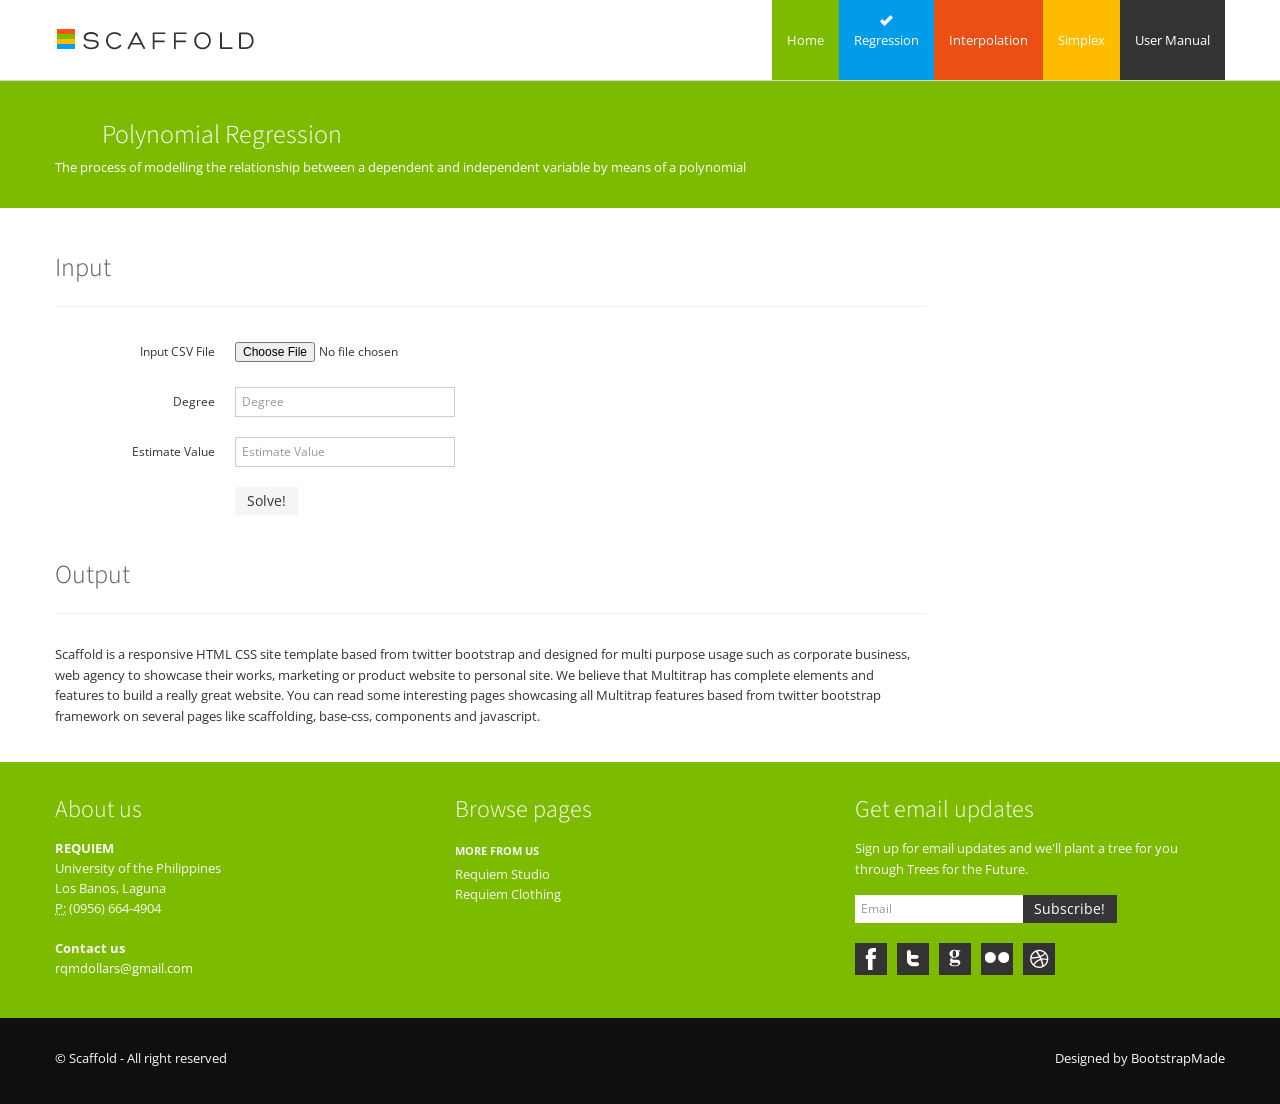
==== commit 9dc1b3cc: "Edited regression.html" ====
--- a/regression.html
+++ b/regression.html
@@ -76,7 +76,7 @@
   </header>
 
   <!-- Subhead
-================================================== -->
+  ================================================== -->
   <section id="subintro">
     <div class="jumbotron subhead" id="overview">
       <div class="container">
@@ -110,7 +110,7 @@
           </div>
           <form class="form-horizontal">
             <div class="control-group">
-              <label class="control-label" for="inputFile">File</label>
+              <label class="control-label" for="inputFile">Input CSV File</label>
               <div class="controls">
                 <input type="file" id="inputFile" placeholder="File" required="required" accept=".csv">
               </div>
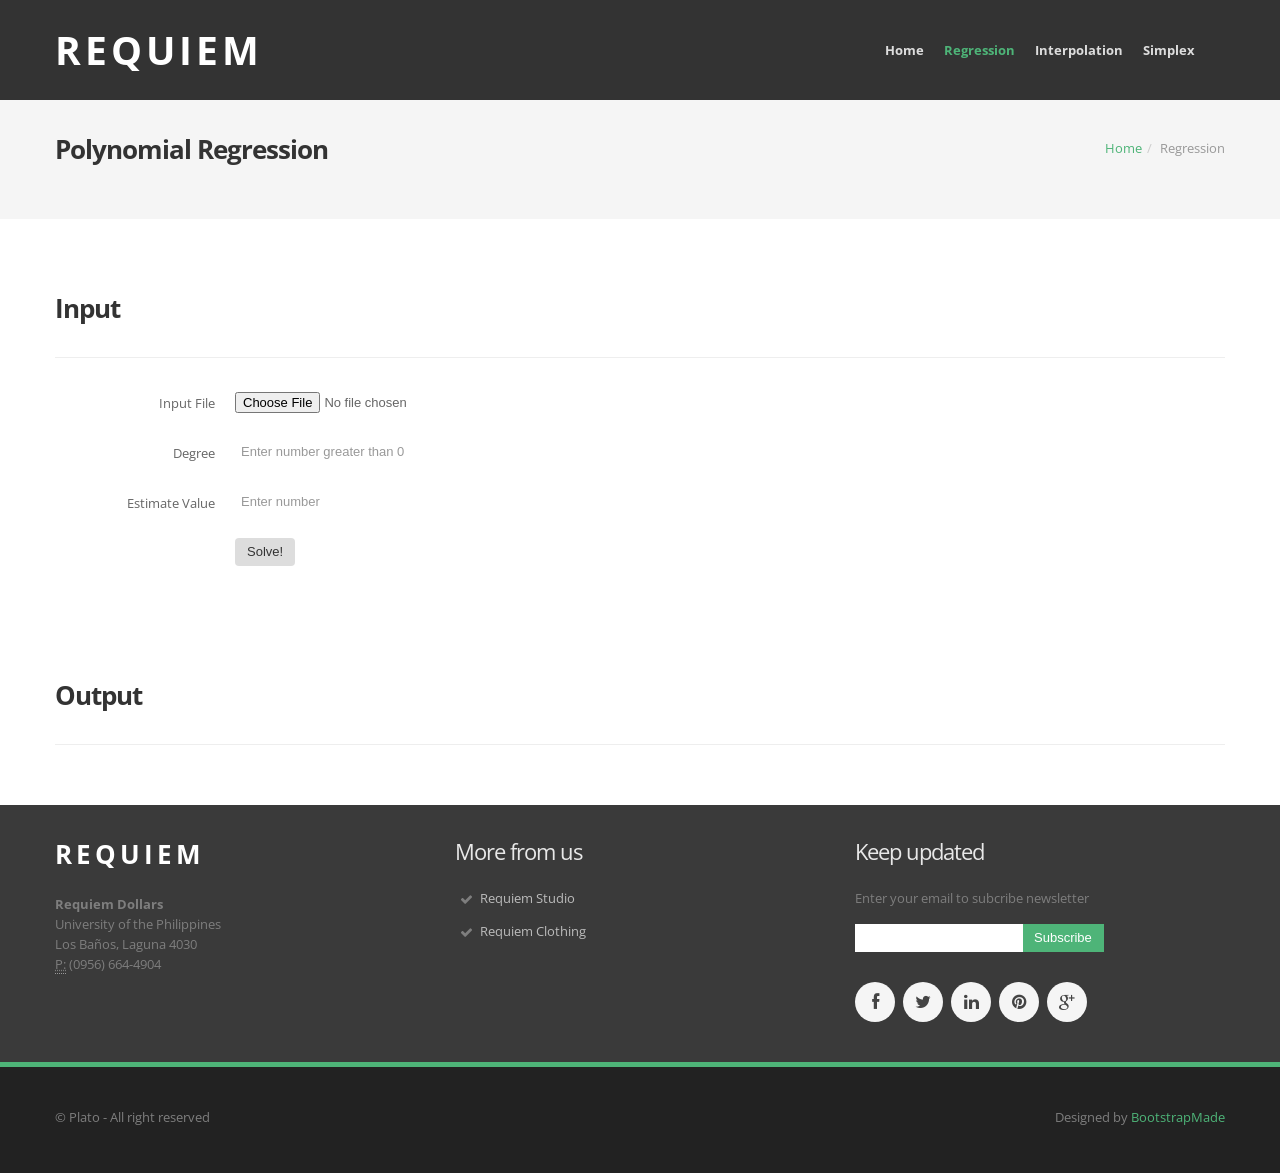
==== commit a2c3125e: "Update css" ====
--- a/regression.html
+++ b/regression.html
@@ -2,20 +2,26 @@
 <html lang="en">
 
 <head>
-  <meta http-equiv="Content-Type" content="text/html; charset=utf-8" />
-  <title>REQUIEM</title>
+  <meta charset="utf-8">
+  <title>Requiem - 150 Project</title>
   <meta name="viewport" content="width=device-width, initial-scale=1.0">
-  <meta name="description" content="">
+  <meta name="description" content="Clean responsive bootstrap website template">
   <meta name="author" content="">
-
   <!-- styles -->
   <link href="assets/css/bootstrap.css" rel="stylesheet">
   <link href="assets/css/bootstrap-responsive.css" rel="stylesheet">
   <link href="assets/css/docs.css" rel="stylesheet">
+  <link href="assets/css/prettyPhoto.css" rel="stylesheet">
   <link href="assets/js/google-code-prettify/prettify.css" rel="stylesheet">
-  <link href="https://fonts.googleapis.com/css?family=Source+Sans+Pro:400,300|Open+Sans:400,300,300italic,400italic" rel="stylesheet">
+  <link href="assets/css/prettyPhoto.css" rel="stylesheet">
+  <link href="assets/css/flexslider.css" rel="stylesheet">
+  <link href="assets/css/refineslide.css" rel="stylesheet">
+  <link href="assets/css/font-awesome.css" rel="stylesheet">
+  <link href="assets/css/animate.css" rel="stylesheet">
+  <link href="https://fonts.googleapis.com/css?family=Open+Sans:400italic,400,600,700" rel="stylesheet">
+
   <link href="assets/css/style.css" rel="stylesheet">
-  <link href="assets/color/success.css" rel="stylesheet">
+  <link href="assets/color/default.css" rel="stylesheet">
 
   <!-- fav and touch icons -->
   <link rel="shortcut icon" href="assets/ico/favicon.ico">
@@ -25,161 +31,154 @@
   <link rel="apple-touch-icon-precomposed" href="assets/ico/apple-touch-icon-57-precomposed.png">
 
   <!-- =======================================================
-    Theme Name: Scaffold
-    Theme URL: https://bootstrapmade.com/scaffold-bootstrap-metro-style-template/
+    Theme Name: Plato
+    Theme URL: https://bootstrapmade.com/plato-responsive-bootstrap-website-template/
     Author: BootstrapMade.com
     Author URL: https://bootstrapmade.com
   ======================================================= -->
 </head>
 
-<body data-spy="scroll" data-target=".bs-docs-sidebar">
-  <!-- Header
-  ================================================== -->
+<body>
   <header>
     <!-- Navbar
     ================================================== -->
-    <div class="navbar navbar-fixed-top">
-      <div class="navbar-inner">
+    <div class="cbp-af-header">
+      <div class=" cbp-af-inner">
         <div class="container">
-          <!-- logo -->
-          <a class="brand logo" href="index.html">
-            <img src="assets/img/logo.png" alt="" />
-          </a>
-          <!-- end logo -->
-
-          <!-- top menu -->
-          <div>
-            <nav>
-              <ul class="nav topnav">
-                <li class="success">
-                  <a href="index.html"></i> Home</a>
-                </li>
-                <li class="primary active">
-                  <a href="regression.html"> Regression</a>
-                </li>
-                <li class="danger">
-                  <a href="#"> Interpolation</a>
-                </li>
-                <li class="warning">
-                  <a href="#"> Simplex</a>
-                </li>
-                <li class="inverse">
-                  <a href="user-manual.html"> User Manual</a>
-                </li>
-              </ul>
-            </nav>
-          </div>
-          <!-- end menu -->
+          <div class="row">
+
+            <div class="span4">
+              <!-- logo -->
+              <div class="logo">
+                <h1><a href="index.html">Requiem</a></h1>
+                <!-- <img src="assets/img/logo.png" alt="" /> -->
+              </div>
+              <!-- end logo -->
+            </div>
+
+            <div class="span8">
+              <!-- top menu -->
+              <div class="navbar">
+                <div class="navbar-inner">
+                  <nav>
+                    <ul class="nav topnav">
+                      <li class="dropdown">
+                        <a href="index.html">Home</a>
+                      </li>
+                      <li class="dropdown active">
+                        <a href="regression.html">Regression</a>
+                      </li>
+                      <li class="dropdown">
+                        <a href="interpolation.html">Interpolation</a>
+                      </li>
+                      <li class="dropdown">
+                        <a href="simplex.html">Simplex</a>
+                      </li>
+                    </ul>
+                  </nav>
+                </div>
+              </div>
+              <!-- end menu -->
+            </div>
+
+          </div>
         </div>
       </div>
     </div>
   </header>
 
-  <!-- Subhead
-  ================================================== -->
   <section id="subintro">
-    <div class="jumbotron subhead" id="overview">
-      <div class="container">
-        <div class="row">
-          <div class="span8">
-            <h3><i class="m-icon-big-swapright m-icon-white"></i> Polynomial Regression</h3>
-            <p>The process of modelling the relationship between a dependent and independent variable by means of a polynomial</p>
-          </div>
+    <div class="container">
+      <div class="row">
+        <div class="span4">
+          <h3><strong>Polynomial Regression</strong></h3>
+        </div>
+        <div class="span8">
+          <ul class="breadcrumb notop">
+            <li><a href="#">Home</a><span class="divider">/</span></li>
+            <li class="active">Regression</li>
+          </ul>
         </div>
       </div>
     </div>
   </section>
 
-  <div class="container">
-    <!-- Docs nav
-    ================================================== -->
-    <div class="row">
-<!--       <div class="span3 bs-docs-sidebar">
-        <ul class="nav nav-list bs-docs-sidenav">
-          <li><a href="#input"><i class="icon-chevron-right"></i> Input</a></li>
-          <li><a href="#output"><i class="icon-chevron-right"></i> Output</a></li>
-        </ul>
-      </div> -->
-      
-      <div class="span9">
-        <!-- Input
-        ================================================== -->
-        <section id="input" class="doc">
-          <div class="page-header first">
-            <h3>Input</h3>
-          </div>
-          <form class="form-horizontal">
-            <div class="control-group">
-              <label class="control-label" for="inputFile">Input CSV File</label>
-              <div class="controls">
-                <input type="file" id="inputFile" placeholder="File" required="required" accept=".csv">
-              </div>
-            </div>
-            <div class="control-group">
-              <label class="control-label" for="inputDegree">Degree</label>
-              <div class="controls">
-                <input type="number" min="1" id="inputDegree" placeholder="Degree" required="required">
-              </div>
-            </div>
-            <div class="control-group">
-              <label class="control-label" for="inputEstimate">Estimate Value</label>
-              <div class="controls">
-                <input type="number" id="inputEstimate" placeholder="Estimate Value" required="required ">
-              </div>
-            </div>
-            <div class="control-group">
-              <div class="controls">
-                <button type="button" class="btn" onclick="PolynomialRegression()" ="">Solve!</button>
-              </div>
-            </div>
-          </form>
-        </section>
-
-        <!-- Output
-        ================================================== -->
-        <section id="Output" class="doc">
-          <div class="page-header first">
-            <h3>Output</h3>
-          </div>
-          <div id="output"></div>
-          <p>Scaffold is a responsive HTML CSS site template based from twitter bootstrap and designed for multi purpose usage such as corporate business, web agency to showcase their works, marketing or product website to personal site. We believe that
-            Multitrap has complete elements and features to build a really great website. You can read some interesting pages showcasing all Multitrap features based from twitter bootstrap framework on several pages like scaffolding, base-css, components
-            and javascript.
-          </p>
-        </section>  
-      </div>
-
-    </div>
-
-
-  </div>
-
-  <!-- Footer
+  <section id="maincontent">
+    <div class="container">
+
+      <div class="row">
+
+        <div class="span12">
+          <!-- Input
+          ================================================== -->
+          <section id="global">
+            <div class="page-header">
+              <h3>Input</h3>
+            </div>
+            <!-- <h5 id="headings">Requires HTML5 doctype</h5>
+            <p>
+              This template makes use of certain HTML elements and CSS properties that require the use of the HTML5 doctype. Include it at the beginning of all your projects.
+            </p> -->
+            <form class="form-horizontal">
+              <div class="control-group">
+                <label class="control-label" for="inputFile">Input File</label>
+                <div class="controls"><input type="file" id="inputFile"></div>
+              </div>
+              <div class="control-group">
+                <label class="control-label" for="degree">Degree</label>
+                <div class="controls"><input type="number" min="1" id="inputDegree" placeholder="Enter number greater than 0"></div>
+              </div>
+              <div class="control-group">
+                <label class="control-label" for="estimate">Estimate Value</label>
+                <div class="controls"><input type="number" step="any" id="inputEstimate" placeholder="Enter number"></div>
+              </div>
+              <div class="control-group">
+                <div class="controls">
+                  <button type="button" class="btn" onclick="PolynomialRegression()" ="">Solve!</button>
+                </div>
+              </div>
+            </form>            
+          </section>
+          <!-- Output
+          ================================================== -->
+          <section id="gridSystem" class="doc">
+            <div class="page-header">
+              <h3>Output</h3>
+            </div>
+            <div id="outputRegression" class="offset1"></div>
+          </section>
+        </div>
+      </div>
+
+    </div>
+  </section>
+
+
+
+    <!-- Footer
  ================================================== -->
   <footer class="footer">
     <div class="container">
       <div class="row">
         <div class="span4">
           <div class="widget">
-            <h4>About us</h4>
+            <!-- logo -->
+            <div class="footerlogo">
+              <h6><a href="index.html">Requiem</a></h6>
+              <!-- <img src="assets/img/logo.png" alt="" /> -->
+            </div>
+            <!-- end logo -->
             <address>
-          <strong>REQUIEM</strong><br>
-          University of the Philippines<br>
-          Los Banos, Laguna<br>
-          <abbr title="Phone">P:</abbr> (0956) 664-4904
-          </address>
-
-            <address>
-          <strong>Contact us</strong><br>
-          <a href="mailto:#">rqmdollars@gmail.com</a>
-          </address>
+        <strong>Requiem Dollars</strong><br>
+         University of the Philippines<br>
+         Los Ba&#241;os, Laguna 4030<br>
+        <abbr title="Phone">P:</abbr> (0956) 664-4904 </address>
           </div>
         </div>
         <div class="span4">
           <div class="widget">
-            <h4>Browse pages</h4>
-            <ul class="nav nav-list regular">
-              <li class="nav-header">More from us</li>
+            <h5>More from us</h5>
+            <ul class="list list-ok">
               <li><a href="https://www.youtube.com/channel/UCwUp18arkxyhj86CEe25q7Q">Requiem Studio</a></li>
               <li><a href="https://www.instagram.com/rqm_clothing/">Requiem Clothing</a></li>
             </ul>
@@ -187,36 +186,34 @@
         </div>
         <div class="span4">
           <div class="widget">
-            <h4>Get email updates</h4>
-            <form class="form-horizontal" action="#" method="post">
-              <fieldset>
-                <p>
-                  Sign up for email updates and we'll plant a tree for you through Trees for the Future.
-                </p>
-
-                <div class="input-prepend input-append">
-                  <input class="span2" id="appendedPrependedInput" type="text" placeholder="Email">
-                  <button class="btn btn-inverse" type="submit">Subscribe!</button>
-                </div>
-              </fieldset>
+            <h5>Keep updated</h5>
+            <p>
+              Enter your email to subcribe newsletter
+            </p>
+            <form>
+              <div class="input-append">
+                <input class="span2" id="appendedInputButton" type="text">
+                <button class="btn btn-color" type="submit">Subscribe</button>
+              </div>
             </form>
-            <ul class="social_small">
-              <li class="facebook first"><a href="#" title="Facebook">Facebook</a></li>
-              <li class="twitt"><a href="#" title="Twitter">Twitter</a></li>
-              <li class="googleplus"><a href="#" title="google plus">Google plus</a></li>
-              <li class="flickr"><a href="#" title="flickr">Flickr</a></li>
-              <li class="dribbble"><a href="#" title="Dribbble">Dribbble</a></li>
+            <ul class="social-network">
+              <li><a href="#"><i class="icon-bg-light icon-facebook icon-circled icon-1x"></i></a></li>
+              <li><a href="#" title="Twitter"><i class="icon-bg-light icon-twitter icon-circled icon-1x"></i></a></li>
+              <li><a href="#" title="Linkedin"><i class="icon-bg-light icon-linkedin icon-circled icon-1x"></i></a></li>
+              <li><a href="#" title="Pinterest"><i class="icon-bg-light icon-pinterest icon-circled icon-1x"></i></a></li>
+              <li><a href="#" title="Google plus"><i class="icon-bg-light icon-google-plus icon-circled icon-1x"></i></a></li>
             </ul>
           </div>
         </div>
       </div>
     </div>
-
-    <div class="verybottom">
+    <div class="subfooter">
       <div class="container">
         <div class="row">
           <div class="span6">
-            <p>&copy; Scaffold - All right reserved</p>
+            <p>
+              &copy; Plato - All right reserved
+            </p>
           </div>
           <div class="span6">
             <div class="pull-right">
@@ -225,7 +222,7 @@
                   All the links in the footer should remain intact.
                   You can delete the links only if you purchased the pro version.
                   Licensing information: https://bootstrapmade.com/license/
-                  Purchase the pro version with working PHP/AJAX contact form: https://bootstrapmade.com/buy/?theme=Scaffold
+                  Purchase the pro version with working PHP/AJAX contact form: https://bootstrapmade.com/buy/?theme=Plato
                 -->
                 Designed by <a href="https://bootstrapmade.com/">BootstrapMade</a>
               </div>
@@ -233,26 +230,29 @@
           </div>
         </div>
       </div>
-
     </div>
   </footer>
 
-  <script src="assets/js/jquery-1.8.2.min.js"></script>
+  <script src="assets/js/jquery.js"></script>
+  <script src="assets/js/modernizr.js"></script>
   <script src="assets/js/jquery.easing.1.3.js"></script>
   <script src="assets/js/google-code-prettify/prettify.js"></script>
-  <script src="assets/js/modernizr.js"></script>
   <script src="assets/js/bootstrap.js"></script>
-  <script src="assets/js/jquery.elastislide.js"></script>
   <script src="assets/js/jquery.prettyPhoto.js"></script>
-  <script src="assets/js/application.js"></script>
   <script src="assets/js/portfolio/jquery.quicksand.js"></script>
   <script src="assets/js/portfolio/setting.js"></script>
   <script src="assets/js/hover/jquery-hover-effect.js"></script>
-  <script src="assets/js/hover/setting.js"></script>
-
-  <!-- Regression Function JavaScript File -->
-  <script src="functions/regression.js"></script>
+  <script src="assets/js/jquery.flexslider.js"></script>
+  <script src="assets/js/classie.js"></script>
+  <script src="assets/js/cbpAnimatedHeader.min.js"></script>
+  <script src="assets/js/jquery.refineslide.js"></script>
+  <script src="assets/js/jquery.ui.totop.js"></script>
+  <script src="assets/js/animate.js"></script>
+  
+
+  <!-- Template Custom Javascript File -->
+  <script src="assets/js/regression.js"></script>
 
 </body>
 
-</html>
+</html>
--- a/assets/css/docs.css
+++ b/assets/css/docs.css
@@ -42,10 +42,6 @@
 /* Sections
 -------------------------------------------------- */
 
-/* padding for in-page bookmarks and fixed navbar */
-section {
-  padding-top: 30px;
-}
 section > .page-header,
 section > .lead {
   color: #5a5a5a;
@@ -495,19 +491,15 @@
   border: 1px solid #d6e9c6;
 }
 
-.page-header.first {
-	margin-top:-50px;
-}
+
 
 /* Sidenav for Docs
 -------------------------------------------------- */
+
 .bs-docs-sidenav {
   width: 228px;
+  margin: 50px 0 0;
   padding: 0;
-	margin-top:50px;
-  position: fixed;
-  z-index: 1030;
-  margin-bottom: 0;
   background-color: #fff;
   -webkit-border-radius: 0;
      -moz-border-radius: 0;
--- a/assets/css/prettyPhoto.css
+++ b/assets/css/prettyPhoto.css
@@ -0,0 +1,170 @@
+div.pp_default .pp_top,div.pp_default .pp_top .pp_middle,div.pp_default .pp_top .pp_left,div.pp_default .pp_top .pp_right,div.pp_default .pp_bottom,div.pp_default .pp_bottom .pp_left,div.pp_default .pp_bottom .pp_middle,div.pp_default .pp_bottom .pp_right{height:13px}
+div.pp_default .pp_top .pp_left{background:url(../images/prettyPhoto/default/sprite.png) -78px -93px no-repeat}
+div.pp_default .pp_top .pp_middle{background:url(../images/prettyPhoto/default/sprite_x.png) top left repeat-x}
+div.pp_default .pp_top .pp_right{background:url(../images/prettyPhoto/default/sprite.png) -112px -93px no-repeat}
+div.pp_default .pp_content .ppt{color:#f8f8f8}
+div.pp_default .pp_content_container .pp_left{background:url(../images/prettyPhoto/default/sprite_y.png) -7px 0 repeat-y;padding-left:13px}
+div.pp_default .pp_content_container .pp_right{background:url(../images/prettyPhoto/default/sprite_y.png) top right repeat-y;padding-right:13px}
+div.pp_default .pp_next:hover{background:url(../images/prettyPhoto/default/sprite_next.png) center right no-repeat;cursor:pointer}
+div.pp_default .pp_previous:hover{background:url(../images/prettyPhoto/default/sprite_prev.png) center left no-repeat;cursor:pointer}
+div.pp_default .pp_expand{background:url(../images/prettyPhoto/default/sprite.png) 0 -29px no-repeat;cursor:pointer;width:28px;height:28px}
+div.pp_default .pp_expand:hover{background:url(../images/prettyPhoto/default/sprite.png) 0 -56px no-repeat;cursor:pointer}
+div.pp_default .pp_contract{background:url(../images/prettyPhoto/default/sprite.png) 0 -84px no-repeat;cursor:pointer;width:28px;height:28px}
+div.pp_default .pp_contract:hover{background:url(../images/prettyPhoto/default/sprite.png) 0 -113px no-repeat;cursor:pointer}
+div.pp_default .pp_close{width:30px;height:30px;background:url(../images/prettyPhoto/default/sprite.png) 2px 1px no-repeat;cursor:pointer}
+div.pp_default .pp_gallery ul li a{background:url(../images/prettyPhoto/default/default_thumb.png) center center #f8f8f8;border:1px solid #aaa}
+div.pp_default .pp_social{margin-top:7px}
+div.pp_default .pp_gallery a.pp_arrow_previous,div.pp_default .pp_gallery a.pp_arrow_next{position:static;left:auto}
+div.pp_default .pp_nav .pp_play,div.pp_default .pp_nav .pp_pause{background:url(../images/prettyPhoto/default/sprite.png) -51px 1px no-repeat;height:30px;width:30px}
+div.pp_default .pp_nav .pp_pause{background-position:-51px -29px}
+div.pp_default a.pp_arrow_previous,div.pp_default a.pp_arrow_next{background:url(../images/prettyPhoto/default/sprite.png) -31px -3px no-repeat;height:20px;width:20px;margin:4px 0 0}
+div.pp_default a.pp_arrow_next{left:52px;background-position:-82px -3px}
+div.pp_default .pp_content_container .pp_details{margin-top:5px}
+div.pp_default .pp_nav{clear:none;height:30px;width:110px;position:relative}
+div.pp_default .pp_nav .currentTextHolder{font-family:Georgia;font-style:italic;color:#999;font-size:11px;left:75px;line-height:25px;position:absolute;top:2px;margin:0;padding:0 0 0 10px}
+div.pp_default .pp_close:hover,div.pp_default .pp_nav .pp_play:hover,div.pp_default .pp_nav .pp_pause:hover,div.pp_default .pp_arrow_next:hover,div.pp_default .pp_arrow_previous:hover{opacity:0.7}
+div.pp_default .pp_description{font-size:11px;font-weight:700;line-height:14px;margin:5px 50px 5px 0}
+div.pp_default .pp_bottom .pp_left{background:url(../images/prettyPhoto/default/sprite.png) -78px -127px no-repeat}
+div.pp_default .pp_bottom .pp_middle{background:url(../images/prettyPhoto/default/sprite_x.png) bottom left repeat-x}
+div.pp_default .pp_bottom .pp_right{background:url(../images/prettyPhoto/default/sprite.png) -112px -127px no-repeat}
+div.pp_default .pp_loaderIcon{background:url(../images/prettyPhoto/default/loader.gif) center center no-repeat}
+div.light_rounded .pp_top .pp_left{background:url(../images/prettyPhoto/light_rounded/sprite.png) -88px -53px no-repeat}
+div.light_rounded .pp_top .pp_right{background:url(../images/prettyPhoto/light_rounded/sprite.png) -110px -53px no-repeat}
+div.light_rounded .pp_next:hover{background:url(../images/prettyPhoto/light_rounded/btnNext.png) center right no-repeat;cursor:pointer}
+div.light_rounded .pp_previous:hover{background:url(../images/prettyPhoto/light_rounded/btnPrevious.png) center left no-repeat;cursor:pointer}
+div.light_rounded .pp_expand{background:url(../images/prettyPhoto/light_rounded/sprite.png) -31px -26px no-repeat;cursor:pointer}
+div.light_rounded .pp_expand:hover{background:url(../images/prettyPhoto/light_rounded/sprite.png) -31px -47px no-repeat;cursor:pointer}
+div.light_rounded .pp_contract{background:url(../images/prettyPhoto/light_rounded/sprite.png) 0 -26px no-repeat;cursor:pointer}
+div.light_rounded .pp_contract:hover{background:url(../images/prettyPhoto/light_rounded/sprite.png) 0 -47px no-repeat;cursor:pointer}
+div.light_rounded .pp_close{width:75px;height:22px;background:url(../images/prettyPhoto/light_rounded/sprite.png) -1px -1px no-repeat;cursor:pointer}
+div.light_rounded .pp_nav .pp_play{background:url(../images/prettyPhoto/light_rounded/sprite.png) -1px -100px no-repeat;height:15px;width:14px}
+div.light_rounded .pp_nav .pp_pause{background:url(../images/prettyPhoto/light_rounded/sprite.png) -24px -100px no-repeat;height:15px;width:14px}
+div.light_rounded .pp_arrow_previous{background:url(../images/prettyPhoto/light_rounded/sprite.png) 0 -71px no-repeat}
+div.light_rounded .pp_arrow_next{background:url(../images/prettyPhoto/light_rounded/sprite.png) -22px -71px no-repeat}
+div.light_rounded .pp_bottom .pp_left{background:url(../images/prettyPhoto/light_rounded/sprite.png) -88px -80px no-repeat}
+div.light_rounded .pp_bottom .pp_right{background:url(../images/prettyPhoto/light_rounded/sprite.png) -110px -80px no-repeat}
+div.dark_rounded .pp_top .pp_left{background:url(../images/prettyPhoto/dark_rounded/sprite.png) -88px -53px no-repeat}
+div.dark_rounded .pp_top .pp_right{background:url(../images/prettyPhoto/dark_rounded/sprite.png) -110px -53px no-repeat}
+div.dark_rounded .pp_content_container .pp_left{background:url(../images/prettyPhoto/dark_rounded/contentPattern.png) top left repeat-y}
+div.dark_rounded .pp_content_container .pp_right{background:url(../images/prettyPhoto/dark_rounded/contentPattern.png) top right repeat-y}
+div.dark_rounded .pp_next:hover{background:url(../images/prettyPhoto/dark_rounded/btnNext.png) center right no-repeat;cursor:pointer}
+div.dark_rounded .pp_previous:hover{background:url(../images/prettyPhoto/dark_rounded/btnPrevious.png) center left no-repeat;cursor:pointer}
+div.dark_rounded .pp_expand{background:url(../images/prettyPhoto/dark_rounded/sprite.png) -31px -26px no-repeat;cursor:pointer}
+div.dark_rounded .pp_expand:hover{background:url(../images/prettyPhoto/dark_rounded/sprite.png) -31px -47px no-repeat;cursor:pointer}
+div.dark_rounded .pp_contract{background:url(../images/prettyPhoto/dark_rounded/sprite.png) 0 -26px no-repeat;cursor:pointer}
+div.dark_rounded .pp_contract:hover{background:url(../images/prettyPhoto/dark_rounded/sprite.png) 0 -47px no-repeat;cursor:pointer}
+div.dark_rounded .pp_close{width:75px;height:22px;background:url(../images/prettyPhoto/dark_rounded/sprite.png) -1px -1px no-repeat;cursor:pointer}
+div.dark_rounded .pp_description{margin-right:85px;color:#fff}
+div.dark_rounded .pp_nav .pp_play{background:url(../images/prettyPhoto/dark_rounded/sprite.png) -1px -100px no-repeat;height:15px;width:14px}
+div.dark_rounded .pp_nav .pp_pause{background:url(../images/prettyPhoto/dark_rounded/sprite.png) -24px -100px no-repeat;height:15px;width:14px}
+div.dark_rounded .pp_arrow_previous{background:url(../images/prettyPhoto/dark_rounded/sprite.png) 0 -71px no-repeat}
+div.dark_rounded .pp_arrow_next{background:url(../images/prettyPhoto/dark_rounded/sprite.png) -22px -71px no-repeat}
+div.dark_rounded .pp_bottom .pp_left{background:url(../images/prettyPhoto/dark_rounded/sprite.png) -88px -80px no-repeat}
+div.dark_rounded .pp_bottom .pp_right{background:url(../images/prettyPhoto/dark_rounded/sprite.png) -110px -80px no-repeat}
+div.dark_rounded .pp_loaderIcon{background:url(../images/prettyPhoto/dark_rounded/loader.gif) center center no-repeat}
+div.dark_square .pp_left,div.dark_square .pp_middle,div.dark_square .pp_right,div.dark_square .pp_content{background:#000}
+div.dark_square .pp_description{color:#fff;margin:0 85px 0 0}
+div.dark_square .pp_loaderIcon{background:url(../images/prettyPhoto/dark_square/loader.gif) center center no-repeat}
+div.dark_square .pp_expand{background:url(../images/prettyPhoto/dark_square/sprite.png) -31px -26px no-repeat;cursor:pointer}
+div.dark_square .pp_expand:hover{background:url(../images/prettyPhoto/dark_square/sprite.png) -31px -47px no-repeat;cursor:pointer}
+div.dark_square .pp_contract{background:url(../images/prettyPhoto/dark_square/sprite.png) 0 -26px no-repeat;cursor:pointer}
+div.dark_square .pp_contract:hover{background:url(../images/prettyPhoto/dark_square/sprite.png) 0 -47px no-repeat;cursor:pointer}
+div.dark_square .pp_close{width:75px;height:22px;background:url(../images/prettyPhoto/dark_square/sprite.png) -1px -1px no-repeat;cursor:pointer}
+div.dark_square .pp_nav{clear:none}
+div.dark_square .pp_nav .pp_play{background:url(../images/prettyPhoto/dark_square/sprite.png) -1px -100px no-repeat;height:15px;width:14px}
+div.dark_square .pp_nav .pp_pause{background:url(../images/prettyPhoto/dark_square/sprite.png) -24px -100px no-repeat;height:15px;width:14px}
+div.dark_square .pp_arrow_previous{background:url(../images/prettyPhoto/dark_square/sprite.png) 0 -71px no-repeat}
+div.dark_square .pp_arrow_next{background:url(../images/prettyPhoto/dark_square/sprite.png) -22px -71px no-repeat}
+div.dark_square .pp_next:hover{background:url(../images/prettyPhoto/dark_square/btnNext.png) center right no-repeat;cursor:pointer}
+div.dark_square .pp_previous:hover{background:url(../images/prettyPhoto/dark_square/btnPrevious.png) center left no-repeat;cursor:pointer}
+div.light_square .pp_expand{background:url(../images/prettyPhoto/light_square/sprite.png) -31px -26px no-repeat;cursor:pointer}
+div.light_square .pp_expand:hover{background:url(../images/prettyPhoto/light_square/sprite.png) -31px -47px no-repeat;cursor:pointer}
+div.light_square .pp_contract{background:url(../images/prettyPhoto/light_square/sprite.png) 0 -26px no-repeat;cursor:pointer}
+div.light_square .pp_contract:hover{background:url(../images/prettyPhoto/light_square/sprite.png) 0 -47px no-repeat;cursor:pointer}
+div.light_square .pp_close{width:75px;height:22px;background:url(../images/prettyPhoto/light_square/sprite.png) -1px -1px no-repeat;cursor:pointer}
+div.light_square .pp_nav .pp_play{background:url(../images/prettyPhoto/light_square/sprite.png) -1px -100px no-repeat;height:15px;width:14px}
+div.light_square .pp_nav .pp_pause{background:url(../images/prettyPhoto/light_square/sprite.png) -24px -100px no-repeat;height:15px;width:14px}
+div.light_square .pp_arrow_previous{background:url(../images/prettyPhoto/light_square/sprite.png) 0 -71px no-repeat}
+div.light_square .pp_arrow_next{background:url(../images/prettyPhoto/light_square/sprite.png) -22px -71px no-repeat}
+div.light_square .pp_next:hover{background:url(../images/prettyPhoto/light_square/btnNext.png) center right no-repeat;cursor:pointer}
+div.light_square .pp_previous:hover{background:url(../images/prettyPhoto/light_square/btnPrevious.png) center left no-repeat;cursor:pointer}
+div.facebook .pp_top .pp_left{background:url(../images/prettyPhoto/facebook/sprite.png) -88px -53px no-repeat}
+div.facebook .pp_top .pp_middle{background:url(../images/prettyPhoto/facebook/contentPatternTop.png) top left repeat-x}
+div.facebook .pp_top .pp_right{background:url(../images/prettyPhoto/facebook/sprite.png) -110px -53px no-repeat}
+div.facebook .pp_content_container .pp_left{background:url(../images/prettyPhoto/facebook/contentPatternLeft.png) top left repeat-y}
+div.facebook .pp_content_container .pp_right{background:url(../images/prettyPhoto/facebook/contentPatternRight.png) top right repeat-y}
+div.facebook .pp_expand{background:url(../images/prettyPhoto/facebook/sprite.png) -31px -26px no-repeat;cursor:pointer}
+div.facebook .pp_expand:hover{background:url(../images/prettyPhoto/facebook/sprite.png) -31px -47px no-repeat;cursor:pointer}
+div.facebook .pp_contract{background:url(../images/prettyPhoto/facebook/sprite.png) 0 -26px no-repeat;cursor:pointer}
+div.facebook .pp_contract:hover{background:url(../images/prettyPhoto/facebook/sprite.png) 0 -47px no-repeat;cursor:pointer}
+div.facebook .pp_close{width:22px;height:22px;background:url(../images/prettyPhoto/facebook/sprite.png) -1px -1px no-repeat;cursor:pointer}
+div.facebook .pp_description{margin:0 37px 0 0}
+div.facebook .pp_loaderIcon{background:url(../images/prettyPhoto/facebook/loader.gif) center center no-repeat}
+div.facebook .pp_arrow_previous{background:url(../images/prettyPhoto/facebook/sprite.png) 0 -71px no-repeat;height:22px;margin-top:0;width:22px}
+div.facebook .pp_arrow_previous.disabled{background-position:0 -96px;cursor:default}
+div.facebook .pp_arrow_next{background:url(../images/prettyPhoto/facebook/sprite.png) -32px -71px no-repeat;height:22px;margin-top:0;width:22px}
+div.facebook .pp_arrow_next.disabled{background-position:-32px -96px;cursor:default}
+div.facebook .pp_nav{margin-top:0}
+div.facebook .pp_nav p{font-size:15px;padding:0 3px 0 4px}
+div.facebook .pp_nav .pp_play{background:url(../images/prettyPhoto/facebook/sprite.png) -1px -123px no-repeat;height:22px;width:22px}
+div.facebook .pp_nav .pp_pause{background:url(../images/prettyPhoto/facebook/sprite.png) -32px -123px no-repeat;height:22px;width:22px}
+div.facebook .pp_next:hover{background:url(../images/prettyPhoto/facebook/btnNext.png) center right no-repeat;cursor:pointer}
+div.facebook .pp_previous:hover{background:url(../images/prettyPhoto/facebook/btnPrevious.png) center left no-repeat;cursor:pointer}
+div.facebook .pp_bottom .pp_left{background:url(../images/prettyPhoto/facebook/sprite.png) -88px -80px no-repeat}
+div.facebook .pp_bottom .pp_middle{background:url(../images/prettyPhoto/facebook/contentPatternBottom.png) top left repeat-x}
+div.facebook .pp_bottom .pp_right{background:url(../images/prettyPhoto/facebook/sprite.png) -110px -80px no-repeat}
+div.pp_pic_holder a:focus{outline:none}
+div.pp_overlay{background:#000;display:none;left:0;position:absolute;top:0;width:100%;z-index:9500}
+div.pp_pic_holder{display:none;position:absolute;width:100px;z-index:10000}
+.pp_content{height:40px;min-width:40px}
+* html .pp_content{width:40px}
+.pp_content_container{position:relative;text-align:left;width:100%}
+.pp_content_container .pp_left{padding-left:20px}
+.pp_content_container .pp_right{padding-right:20px}
+.pp_content_container .pp_details{float:left;margin:10px 0 2px}
+.pp_description{display:none;margin:0}
+.pp_social{float:left;margin:0}
+.pp_social .facebook{float:left;margin-left:5px;width:55px;overflow:hidden}
+.pp_social .twitter{float:left}
+.pp_nav{clear:right;float:left;margin:3px 10px 0 0}
+.pp_nav p{float:left;white-space:nowrap;margin:2px 4px}
+.pp_nav .pp_play,.pp_nav .pp_pause{float:left;margin-right:4px;text-indent:-10000px}
+a.pp_arrow_previous,a.pp_arrow_next{display:block;float:left;height:15px;margin-top:3px;overflow:hidden;text-indent:-10000px;width:14px}
+.pp_hoverContainer{position:absolute;top:0;width:100%;z-index:2000}
+.pp_gallery{display:none;left:50%;margin-top:-50px;position:absolute;z-index:10000}
+.pp_gallery div{float:left;overflow:hidden;position:relative}
+.pp_gallery ul{float:left;height:35px;position:relative;white-space:nowrap;margin:0 0 0 5px;padding:0}
+.pp_gallery ul a{border:1px rgba(0,0,0,0.5) solid;display:block;float:left;height:33px;overflow:hidden}
+.pp_gallery ul a img{border:0}
+.pp_gallery li{display:block;float:left;margin:0 5px 0 0;padding:0}
+.pp_gallery li.default a{background:url(../images/prettyPhoto/facebook/default_thumbnail.gif) 0 0 no-repeat;display:block;height:33px;width:50px}
+.pp_gallery .pp_arrow_previous,.pp_gallery .pp_arrow_next{margin-top:7px!important}
+a.pp_next{background:url(../images/prettyPhoto/light_rounded/btnNext.png) 10000px 10000px no-repeat;display:block;float:right;height:100%;text-indent:-10000px;width:49%}
+a.pp_previous{background:url(../images/prettyPhoto/light_rounded/btnNext.png) 10000px 10000px no-repeat;display:block;float:left;height:100%;text-indent:-10000px;width:49%}
+a.pp_expand,a.pp_contract{cursor:pointer;display:none;height:20px;position:absolute;right:30px;text-indent:-10000px;top:10px;width:20px;z-index:20000}
+a.pp_close{position:absolute;right:0;top:0;display:block;line-height:22px;text-indent:-10000px}
+.pp_loaderIcon{display:block;height:24px;left:50%;position:absolute;top:50%;width:24px;margin:-12px 0 0 -12px}
+#pp_full_res{line-height:1!important}
+#pp_full_res .pp_inline{text-align:left}
+#pp_full_res .pp_inline p{margin:0 0 15px}
+div.ppt{color:#fff;display:none;font-size:17px;z-index:9999;margin:0 0 5px 15px}
+div.pp_default .pp_content,div.light_rounded .pp_content{background-color:#fff}
+div.pp_default #pp_full_res .pp_inline,div.light_rounded .pp_content .ppt,div.light_rounded #pp_full_res .pp_inline,div.light_square .pp_content .ppt,div.light_square #pp_full_res .pp_inline,div.facebook .pp_content .ppt,div.facebook #pp_full_res .pp_inline{color:#000}
+div.pp_default .pp_gallery ul li a:hover,div.pp_default .pp_gallery ul li.selected a,.pp_gallery ul a:hover,.pp_gallery li.selected a{border-color:#fff}
+div.pp_default .pp_details,div.light_rounded .pp_details,div.dark_rounded .pp_details,div.dark_square .pp_details,div.light_square .pp_details,div.facebook .pp_details{position:relative}
+div.light_rounded .pp_top .pp_middle,div.light_rounded .pp_content_container .pp_left,div.light_rounded .pp_content_container .pp_right,div.light_rounded .pp_bottom .pp_middle,div.light_square .pp_left,div.light_square .pp_middle,div.light_square .pp_right,div.light_square .pp_content,div.facebook .pp_content{background:#fff}
+div.light_rounded .pp_description,div.light_square .pp_description{margin-right:85px}
+div.light_rounded .pp_gallery a.pp_arrow_previous,div.light_rounded .pp_gallery a.pp_arrow_next,div.dark_rounded .pp_gallery a.pp_arrow_previous,div.dark_rounded .pp_gallery a.pp_arrow_next,div.dark_square .pp_gallery a.pp_arrow_previous,div.dark_square .pp_gallery a.pp_arrow_next,div.light_square .pp_gallery a.pp_arrow_previous,div.light_square .pp_gallery a.pp_arrow_next{margin-top:12px!important}
+div.light_rounded .pp_arrow_previous.disabled,div.dark_rounded .pp_arrow_previous.disabled,div.dark_square .pp_arrow_previous.disabled,div.light_square .pp_arrow_previous.disabled{background-position:0 -87px;cursor:default}
+div.light_rounded .pp_arrow_next.disabled,div.dark_rounded .pp_arrow_next.disabled,div.dark_square .pp_arrow_next.disabled,div.light_square .pp_arrow_next.disabled{background-position:-22px -87px;cursor:default}
+div.light_rounded .pp_loaderIcon,div.light_square .pp_loaderIcon{background:url(../images/prettyPhoto/light_rounded/loader.gif) center center no-repeat}
+div.dark_rounded .pp_top .pp_middle,div.dark_rounded .pp_content,div.dark_rounded .pp_bottom .pp_middle{background:url(../images/prettyPhoto/dark_rounded/contentPattern.png) top left repeat}
+div.dark_rounded .currentTextHolder,div.dark_square .currentTextHolder{color:#c4c4c4}
+div.dark_rounded #pp_full_res .pp_inline,div.dark_square #pp_full_res .pp_inline{color:#fff}
+.pp_top,.pp_bottom{height:20px;position:relative}
+* html .pp_top,* html .pp_bottom{padding:0 20px}
+.pp_top .pp_left,.pp_bottom .pp_left{height:20px;left:0;position:absolute;width:20px}
+.pp_top .pp_middle,.pp_bottom .pp_middle{height:20px;left:20px;position:absolute;right:20px}
+* html .pp_top .pp_middle,* html .pp_bottom .pp_middle{left:0;position:static}
+.pp_top .pp_right,.pp_bottom .pp_right{height:20px;left:auto;position:absolute;right:0;top:0;width:20px}
+.pp_fade,.pp_gallery li.default a img{display:none}
--- a/assets/css/prettyPhoto.css
+++ b/assets/css/prettyPhoto.css
@@ -0,0 +1,170 @@
+div.pp_default .pp_top,div.pp_default .pp_top .pp_middle,div.pp_default .pp_top .pp_left,div.pp_default .pp_top .pp_right,div.pp_default .pp_bottom,div.pp_default .pp_bottom .pp_left,div.pp_default .pp_bottom .pp_middle,div.pp_default .pp_bottom .pp_right{height:13px}
+div.pp_default .pp_top .pp_left{background:url(../images/prettyPhoto/default/sprite.png) -78px -93px no-repeat}
+div.pp_default .pp_top .pp_middle{background:url(../images/prettyPhoto/default/sprite_x.png) top left repeat-x}
+div.pp_default .pp_top .pp_right{background:url(../images/prettyPhoto/default/sprite.png) -112px -93px no-repeat}
+div.pp_default .pp_content .ppt{color:#f8f8f8}
+div.pp_default .pp_content_container .pp_left{background:url(../images/prettyPhoto/default/sprite_y.png) -7px 0 repeat-y;padding-left:13px}
+div.pp_default .pp_content_container .pp_right{background:url(../images/prettyPhoto/default/sprite_y.png) top right repeat-y;padding-right:13px}
+div.pp_default .pp_next:hover{background:url(../images/prettyPhoto/default/sprite_next.png) center right no-repeat;cursor:pointer}
+div.pp_default .pp_previous:hover{background:url(../images/prettyPhoto/default/sprite_prev.png) center left no-repeat;cursor:pointer}
+div.pp_default .pp_expand{background:url(../images/prettyPhoto/default/sprite.png) 0 -29px no-repeat;cursor:pointer;width:28px;height:28px}
+div.pp_default .pp_expand:hover{background:url(../images/prettyPhoto/default/sprite.png) 0 -56px no-repeat;cursor:pointer}
+div.pp_default .pp_contract{background:url(../images/prettyPhoto/default/sprite.png) 0 -84px no-repeat;cursor:pointer;width:28px;height:28px}
+div.pp_default .pp_contract:hover{background:url(../images/prettyPhoto/default/sprite.png) 0 -113px no-repeat;cursor:pointer}
+div.pp_default .pp_close{width:30px;height:30px;background:url(../images/prettyPhoto/default/sprite.png) 2px 1px no-repeat;cursor:pointer}
+div.pp_default .pp_gallery ul li a{background:url(../images/prettyPhoto/default/default_thumb.png) center center #f8f8f8;border:1px solid #aaa}
+div.pp_default .pp_social{margin-top:7px}
+div.pp_default .pp_gallery a.pp_arrow_previous,div.pp_default .pp_gallery a.pp_arrow_next{position:static;left:auto}
+div.pp_default .pp_nav .pp_play,div.pp_default .pp_nav .pp_pause{background:url(../images/prettyPhoto/default/sprite.png) -51px 1px no-repeat;height:30px;width:30px}
+div.pp_default .pp_nav .pp_pause{background-position:-51px -29px}
+div.pp_default a.pp_arrow_previous,div.pp_default a.pp_arrow_next{background:url(../images/prettyPhoto/default/sprite.png) -31px -3px no-repeat;height:20px;width:20px;margin:4px 0 0}
+div.pp_default a.pp_arrow_next{left:52px;background-position:-82px -3px}
+div.pp_default .pp_content_container .pp_details{margin-top:5px}
+div.pp_default .pp_nav{clear:none;height:30px;width:110px;position:relative}
+div.pp_default .pp_nav .currentTextHolder{font-family:Georgia;font-style:italic;color:#999;font-size:11px;left:75px;line-height:25px;position:absolute;top:2px;margin:0;padding:0 0 0 10px}
+div.pp_default .pp_close:hover,div.pp_default .pp_nav .pp_play:hover,div.pp_default .pp_nav .pp_pause:hover,div.pp_default .pp_arrow_next:hover,div.pp_default .pp_arrow_previous:hover{opacity:0.7}
+div.pp_default .pp_description{font-size:11px;font-weight:700;line-height:14px;margin:5px 50px 5px 0}
+div.pp_default .pp_bottom .pp_left{background:url(../images/prettyPhoto/default/sprite.png) -78px -127px no-repeat}
+div.pp_default .pp_bottom .pp_middle{background:url(../images/prettyPhoto/default/sprite_x.png) bottom left repeat-x}
+div.pp_default .pp_bottom .pp_right{background:url(../images/prettyPhoto/default/sprite.png) -112px -127px no-repeat}
+div.pp_default .pp_loaderIcon{background:url(../images/prettyPhoto/default/loader.gif) center center no-repeat}
+div.light_rounded .pp_top .pp_left{background:url(../images/prettyPhoto/light_rounded/sprite.png) -88px -53px no-repeat}
+div.light_rounded .pp_top .pp_right{background:url(../images/prettyPhoto/light_rounded/sprite.png) -110px -53px no-repeat}
+div.light_rounded .pp_next:hover{background:url(../images/prettyPhoto/light_rounded/btnNext.png) center right no-repeat;cursor:pointer}
+div.light_rounded .pp_previous:hover{background:url(../images/prettyPhoto/light_rounded/btnPrevious.png) center left no-repeat;cursor:pointer}
+div.light_rounded .pp_expand{background:url(../images/prettyPhoto/light_rounded/sprite.png) -31px -26px no-repeat;cursor:pointer}
+div.light_rounded .pp_expand:hover{background:url(../images/prettyPhoto/light_rounded/sprite.png) -31px -47px no-repeat;cursor:pointer}
+div.light_rounded .pp_contract{background:url(../images/prettyPhoto/light_rounded/sprite.png) 0 -26px no-repeat;cursor:pointer}
+div.light_rounded .pp_contract:hover{background:url(../images/prettyPhoto/light_rounded/sprite.png) 0 -47px no-repeat;cursor:pointer}
+div.light_rounded .pp_close{width:75px;height:22px;background:url(../images/prettyPhoto/light_rounded/sprite.png) -1px -1px no-repeat;cursor:pointer}
+div.light_rounded .pp_nav .pp_play{background:url(../images/prettyPhoto/light_rounded/sprite.png) -1px -100px no-repeat;height:15px;width:14px}
+div.light_rounded .pp_nav .pp_pause{background:url(../images/prettyPhoto/light_rounded/sprite.png) -24px -100px no-repeat;height:15px;width:14px}
+div.light_rounded .pp_arrow_previous{background:url(../images/prettyPhoto/light_rounded/sprite.png) 0 -71px no-repeat}
+div.light_rounded .pp_arrow_next{background:url(../images/prettyPhoto/light_rounded/sprite.png) -22px -71px no-repeat}
+div.light_rounded .pp_bottom .pp_left{background:url(../images/prettyPhoto/light_rounded/sprite.png) -88px -80px no-repeat}
+div.light_rounded .pp_bottom .pp_right{background:url(../images/prettyPhoto/light_rounded/sprite.png) -110px -80px no-repeat}
+div.dark_rounded .pp_top .pp_left{background:url(../images/prettyPhoto/dark_rounded/sprite.png) -88px -53px no-repeat}
+div.dark_rounded .pp_top .pp_right{background:url(../images/prettyPhoto/dark_rounded/sprite.png) -110px -53px no-repeat}
+div.dark_rounded .pp_content_container .pp_left{background:url(../images/prettyPhoto/dark_rounded/contentPattern.png) top left repeat-y}
+div.dark_rounded .pp_content_container .pp_right{background:url(../images/prettyPhoto/dark_rounded/contentPattern.png) top right repeat-y}
+div.dark_rounded .pp_next:hover{background:url(../images/prettyPhoto/dark_rounded/btnNext.png) center right no-repeat;cursor:pointer}
+div.dark_rounded .pp_previous:hover{background:url(../images/prettyPhoto/dark_rounded/btnPrevious.png) center left no-repeat;cursor:pointer}
+div.dark_rounded .pp_expand{background:url(../images/prettyPhoto/dark_rounded/sprite.png) -31px -26px no-repeat;cursor:pointer}
+div.dark_rounded .pp_expand:hover{background:url(../images/prettyPhoto/dark_rounded/sprite.png) -31px -47px no-repeat;cursor:pointer}
+div.dark_rounded .pp_contract{background:url(../images/prettyPhoto/dark_rounded/sprite.png) 0 -26px no-repeat;cursor:pointer}
+div.dark_rounded .pp_contract:hover{background:url(../images/prettyPhoto/dark_rounded/sprite.png) 0 -47px no-repeat;cursor:pointer}
+div.dark_rounded .pp_close{width:75px;height:22px;background:url(../images/prettyPhoto/dark_rounded/sprite.png) -1px -1px no-repeat;cursor:pointer}
+div.dark_rounded .pp_description{margin-right:85px;color:#fff}
+div.dark_rounded .pp_nav .pp_play{background:url(../images/prettyPhoto/dark_rounded/sprite.png) -1px -100px no-repeat;height:15px;width:14px}
+div.dark_rounded .pp_nav .pp_pause{background:url(../images/prettyPhoto/dark_rounded/sprite.png) -24px -100px no-repeat;height:15px;width:14px}
+div.dark_rounded .pp_arrow_previous{background:url(../images/prettyPhoto/dark_rounded/sprite.png) 0 -71px no-repeat}
+div.dark_rounded .pp_arrow_next{background:url(../images/prettyPhoto/dark_rounded/sprite.png) -22px -71px no-repeat}
+div.dark_rounded .pp_bottom .pp_left{background:url(../images/prettyPhoto/dark_rounded/sprite.png) -88px -80px no-repeat}
+div.dark_rounded .pp_bottom .pp_right{background:url(../images/prettyPhoto/dark_rounded/sprite.png) -110px -80px no-repeat}
+div.dark_rounded .pp_loaderIcon{background:url(../images/prettyPhoto/dark_rounded/loader.gif) center center no-repeat}
+div.dark_square .pp_left,div.dark_square .pp_middle,div.dark_square .pp_right,div.dark_square .pp_content{background:#000}
+div.dark_square .pp_description{color:#fff;margin:0 85px 0 0}
+div.dark_square .pp_loaderIcon{background:url(../images/prettyPhoto/dark_square/loader.gif) center center no-repeat}
+div.dark_square .pp_expand{background:url(../images/prettyPhoto/dark_square/sprite.png) -31px -26px no-repeat;cursor:pointer}
+div.dark_square .pp_expand:hover{background:url(../images/prettyPhoto/dark_square/sprite.png) -31px -47px no-repeat;cursor:pointer}
+div.dark_square .pp_contract{background:url(../images/prettyPhoto/dark_square/sprite.png) 0 -26px no-repeat;cursor:pointer}
+div.dark_square .pp_contract:hover{background:url(../images/prettyPhoto/dark_square/sprite.png) 0 -47px no-repeat;cursor:pointer}
+div.dark_square .pp_close{width:75px;height:22px;background:url(../images/prettyPhoto/dark_square/sprite.png) -1px -1px no-repeat;cursor:pointer}
+div.dark_square .pp_nav{clear:none}
+div.dark_square .pp_nav .pp_play{background:url(../images/prettyPhoto/dark_square/sprite.png) -1px -100px no-repeat;height:15px;width:14px}
+div.dark_square .pp_nav .pp_pause{background:url(../images/prettyPhoto/dark_square/sprite.png) -24px -100px no-repeat;height:15px;width:14px}
+div.dark_square .pp_arrow_previous{background:url(../images/prettyPhoto/dark_square/sprite.png) 0 -71px no-repeat}
+div.dark_square .pp_arrow_next{background:url(../images/prettyPhoto/dark_square/sprite.png) -22px -71px no-repeat}
+div.dark_square .pp_next:hover{background:url(../images/prettyPhoto/dark_square/btnNext.png) center right no-repeat;cursor:pointer}
+div.dark_square .pp_previous:hover{background:url(../images/prettyPhoto/dark_square/btnPrevious.png) center left no-repeat;cursor:pointer}
+div.light_square .pp_expand{background:url(../images/prettyPhoto/light_square/sprite.png) -31px -26px no-repeat;cursor:pointer}
+div.light_square .pp_expand:hover{background:url(../images/prettyPhoto/light_square/sprite.png) -31px -47px no-repeat;cursor:pointer}
+div.light_square .pp_contract{background:url(../images/prettyPhoto/light_square/sprite.png) 0 -26px no-repeat;cursor:pointer}
+div.light_square .pp_contract:hover{background:url(../images/prettyPhoto/light_square/sprite.png) 0 -47px no-repeat;cursor:pointer}
+div.light_square .pp_close{width:75px;height:22px;background:url(../images/prettyPhoto/light_square/sprite.png) -1px -1px no-repeat;cursor:pointer}
+div.light_square .pp_nav .pp_play{background:url(../images/prettyPhoto/light_square/sprite.png) -1px -100px no-repeat;height:15px;width:14px}
+div.light_square .pp_nav .pp_pause{background:url(../images/prettyPhoto/light_square/sprite.png) -24px -100px no-repeat;height:15px;width:14px}
+div.light_square .pp_arrow_previous{background:url(../images/prettyPhoto/light_square/sprite.png) 0 -71px no-repeat}
+div.light_square .pp_arrow_next{background:url(../images/prettyPhoto/light_square/sprite.png) -22px -71px no-repeat}
+div.light_square .pp_next:hover{background:url(../images/prettyPhoto/light_square/btnNext.png) center right no-repeat;cursor:pointer}
+div.light_square .pp_previous:hover{background:url(../images/prettyPhoto/light_square/btnPrevious.png) center left no-repeat;cursor:pointer}
+div.facebook .pp_top .pp_left{background:url(../images/prettyPhoto/facebook/sprite.png) -88px -53px no-repeat}
+div.facebook .pp_top .pp_middle{background:url(../images/prettyPhoto/facebook/contentPatternTop.png) top left repeat-x}
+div.facebook .pp_top .pp_right{background:url(../images/prettyPhoto/facebook/sprite.png) -110px -53px no-repeat}
+div.facebook .pp_content_container .pp_left{background:url(../images/prettyPhoto/facebook/contentPatternLeft.png) top left repeat-y}
+div.facebook .pp_content_container .pp_right{background:url(../images/prettyPhoto/facebook/contentPatternRight.png) top right repeat-y}
+div.facebook .pp_expand{background:url(../images/prettyPhoto/facebook/sprite.png) -31px -26px no-repeat;cursor:pointer}
+div.facebook .pp_expand:hover{background:url(../images/prettyPhoto/facebook/sprite.png) -31px -47px no-repeat;cursor:pointer}
+div.facebook .pp_contract{background:url(../images/prettyPhoto/facebook/sprite.png) 0 -26px no-repeat;cursor:pointer}
+div.facebook .pp_contract:hover{background:url(../images/prettyPhoto/facebook/sprite.png) 0 -47px no-repeat;cursor:pointer}
+div.facebook .pp_close{width:22px;height:22px;background:url(../images/prettyPhoto/facebook/sprite.png) -1px -1px no-repeat;cursor:pointer}
+div.facebook .pp_description{margin:0 37px 0 0}
+div.facebook .pp_loaderIcon{background:url(../images/prettyPhoto/facebook/loader.gif) center center no-repeat}
+div.facebook .pp_arrow_previous{background:url(../images/prettyPhoto/facebook/sprite.png) 0 -71px no-repeat;height:22px;margin-top:0;width:22px}
+div.facebook .pp_arrow_previous.disabled{background-position:0 -96px;cursor:default}
+div.facebook .pp_arrow_next{background:url(../images/prettyPhoto/facebook/sprite.png) -32px -71px no-repeat;height:22px;margin-top:0;width:22px}
+div.facebook .pp_arrow_next.disabled{background-position:-32px -96px;cursor:default}
+div.facebook .pp_nav{margin-top:0}
+div.facebook .pp_nav p{font-size:15px;padding:0 3px 0 4px}
+div.facebook .pp_nav .pp_play{background:url(../images/prettyPhoto/facebook/sprite.png) -1px -123px no-repeat;height:22px;width:22px}
+div.facebook .pp_nav .pp_pause{background:url(../images/prettyPhoto/facebook/sprite.png) -32px -123px no-repeat;height:22px;width:22px}
+div.facebook .pp_next:hover{background:url(../images/prettyPhoto/facebook/btnNext.png) center right no-repeat;cursor:pointer}
+div.facebook .pp_previous:hover{background:url(../images/prettyPhoto/facebook/btnPrevious.png) center left no-repeat;cursor:pointer}
+div.facebook .pp_bottom .pp_left{background:url(../images/prettyPhoto/facebook/sprite.png) -88px -80px no-repeat}
+div.facebook .pp_bottom .pp_middle{background:url(../images/prettyPhoto/facebook/contentPatternBottom.png) top left repeat-x}
+div.facebook .pp_bottom .pp_right{background:url(../images/prettyPhoto/facebook/sprite.png) -110px -80px no-repeat}
+div.pp_pic_holder a:focus{outline:none}
+div.pp_overlay{background:#000;display:none;left:0;position:absolute;top:0;width:100%;z-index:9500}
+div.pp_pic_holder{display:none;position:absolute;width:100px;z-index:10000}
+.pp_content{height:40px;min-width:40px}
+* html .pp_content{width:40px}
+.pp_content_container{position:relative;text-align:left;width:100%}
+.pp_content_container .pp_left{padding-left:20px}
+.pp_content_container .pp_right{padding-right:20px}
+.pp_content_container .pp_details{float:left;margin:10px 0 2px}
+.pp_description{display:none;margin:0}
+.pp_social{float:left;margin:0}
+.pp_social .facebook{float:left;margin-left:5px;width:55px;overflow:hidden}
+.pp_social .twitter{float:left}
+.pp_nav{clear:right;float:left;margin:3px 10px 0 0}
+.pp_nav p{float:left;white-space:nowrap;margin:2px 4px}
+.pp_nav .pp_play,.pp_nav .pp_pause{float:left;margin-right:4px;text-indent:-10000px}
+a.pp_arrow_previous,a.pp_arrow_next{display:block;float:left;height:15px;margin-top:3px;overflow:hidden;text-indent:-10000px;width:14px}
+.pp_hoverContainer{position:absolute;top:0;width:100%;z-index:2000}
+.pp_gallery{display:none;left:50%;margin-top:-50px;position:absolute;z-index:10000}
+.pp_gallery div{float:left;overflow:hidden;position:relative}
+.pp_gallery ul{float:left;height:35px;position:relative;white-space:nowrap;margin:0 0 0 5px;padding:0}
+.pp_gallery ul a{border:1px rgba(0,0,0,0.5) solid;display:block;float:left;height:33px;overflow:hidden}
+.pp_gallery ul a img{border:0}
+.pp_gallery li{display:block;float:left;margin:0 5px 0 0;padding:0}
+.pp_gallery li.default a{background:url(../images/prettyPhoto/facebook/default_thumbnail.gif) 0 0 no-repeat;display:block;height:33px;width:50px}
+.pp_gallery .pp_arrow_previous,.pp_gallery .pp_arrow_next{margin-top:7px!important}
+a.pp_next{background:url(../images/prettyPhoto/light_rounded/btnNext.png) 10000px 10000px no-repeat;display:block;float:right;height:100%;text-indent:-10000px;width:49%}
+a.pp_previous{background:url(../images/prettyPhoto/light_rounded/btnNext.png) 10000px 10000px no-repeat;display:block;float:left;height:100%;text-indent:-10000px;width:49%}
+a.pp_expand,a.pp_contract{cursor:pointer;display:none;height:20px;position:absolute;right:30px;text-indent:-10000px;top:10px;width:20px;z-index:20000}
+a.pp_close{position:absolute;right:0;top:0;display:block;line-height:22px;text-indent:-10000px}
+.pp_loaderIcon{display:block;height:24px;left:50%;position:absolute;top:50%;width:24px;margin:-12px 0 0 -12px}
+#pp_full_res{line-height:1!important}
+#pp_full_res .pp_inline{text-align:left}
+#pp_full_res .pp_inline p{margin:0 0 15px}
+div.ppt{color:#fff;display:none;font-size:17px;z-index:9999;margin:0 0 5px 15px}
+div.pp_default .pp_content,div.light_rounded .pp_content{background-color:#fff}
+div.pp_default #pp_full_res .pp_inline,div.light_rounded .pp_content .ppt,div.light_rounded #pp_full_res .pp_inline,div.light_square .pp_content .ppt,div.light_square #pp_full_res .pp_inline,div.facebook .pp_content .ppt,div.facebook #pp_full_res .pp_inline{color:#000}
+div.pp_default .pp_gallery ul li a:hover,div.pp_default .pp_gallery ul li.selected a,.pp_gallery ul a:hover,.pp_gallery li.selected a{border-color:#fff}
+div.pp_default .pp_details,div.light_rounded .pp_details,div.dark_rounded .pp_details,div.dark_square .pp_details,div.light_square .pp_details,div.facebook .pp_details{position:relative}
+div.light_rounded .pp_top .pp_middle,div.light_rounded .pp_content_container .pp_left,div.light_rounded .pp_content_container .pp_right,div.light_rounded .pp_bottom .pp_middle,div.light_square .pp_left,div.light_square .pp_middle,div.light_square .pp_right,div.light_square .pp_content,div.facebook .pp_content{background:#fff}
+div.light_rounded .pp_description,div.light_square .pp_description{margin-right:85px}
+div.light_rounded .pp_gallery a.pp_arrow_previous,div.light_rounded .pp_gallery a.pp_arrow_next,div.dark_rounded .pp_gallery a.pp_arrow_previous,div.dark_rounded .pp_gallery a.pp_arrow_next,div.dark_square .pp_gallery a.pp_arrow_previous,div.dark_square .pp_gallery a.pp_arrow_next,div.light_square .pp_gallery a.pp_arrow_previous,div.light_square .pp_gallery a.pp_arrow_next{margin-top:12px!important}
+div.light_rounded .pp_arrow_previous.disabled,div.dark_rounded .pp_arrow_previous.disabled,div.dark_square .pp_arrow_previous.disabled,div.light_square .pp_arrow_previous.disabled{background-position:0 -87px;cursor:default}
+div.light_rounded .pp_arrow_next.disabled,div.dark_rounded .pp_arrow_next.disabled,div.dark_square .pp_arrow_next.disabled,div.light_square .pp_arrow_next.disabled{background-position:-22px -87px;cursor:default}
+div.light_rounded .pp_loaderIcon,div.light_square .pp_loaderIcon{background:url(../images/prettyPhoto/light_rounded/loader.gif) center center no-repeat}
+div.dark_rounded .pp_top .pp_middle,div.dark_rounded .pp_content,div.dark_rounded .pp_bottom .pp_middle{background:url(../images/prettyPhoto/dark_rounded/contentPattern.png) top left repeat}
+div.dark_rounded .currentTextHolder,div.dark_square .currentTextHolder{color:#c4c4c4}
+div.dark_rounded #pp_full_res .pp_inline,div.dark_square #pp_full_res .pp_inline{color:#fff}
+.pp_top,.pp_bottom{height:20px;position:relative}
+* html .pp_top,* html .pp_bottom{padding:0 20px}
+.pp_top .pp_left,.pp_bottom .pp_left{height:20px;left:0;position:absolute;width:20px}
+.pp_top .pp_middle,.pp_bottom .pp_middle{height:20px;left:20px;position:absolute;right:20px}
+* html .pp_top .pp_middle,* html .pp_bottom .pp_middle{left:0;position:static}
+.pp_top .pp_right,.pp_bottom .pp_right{height:20px;left:auto;position:absolute;right:0;top:0;width:20px}
+.pp_fade,.pp_gallery li.default a img{display:none}
--- a/assets/css/refineslide.css
+++ b/assets/css/refineslide.css
@@ -0,0 +1,430 @@
+.rs-wrap:after,
+.rs-slider:after,
+.rs-thumb-wrap:after,
+.rs-arrows:after,
+.rs-caption:after {
+    content: ".";
+    display: block;
+    height: 0;
+    clear: both;
+    line-height: 0;
+    visibility: hidden;
+}
+
+/* ===[ Slider ]=== */
+
+.rs-wrap {
+    position: relative;
+    max-width: 100%;
+}
+
+.rs-slide-bg { *zoom: 1 }
+
+.rs-slider > li > a { display: block }
+
+.rs-slider > li {
+    list-style: none;
+    filter: alpha(opacity=0);
+    opacity: 0;
+    width: 100%;
+    height: 100%;
+    margin: 0 -100% 0 0;
+    padding: 0;
+    float: left;
+    position: relative;
+}
+
+    .rs-slider > li > a {
+        padding: 0;
+        background: none;
+        -webkit-border-radius: 0;
+        -moz-border-radius: 0;
+        border-radius: 0;
+    }
+
+    .rs-slider > li img {
+        display: block;
+        max-width: 100%;
+        max-height: 100%;
+        -ms-interpolation-mode: bicubic;
+    }
+
+/* ===[ Thumbnails ]=== */
+
+.rs-thumb-wrap { *zoom: 1 }
+
+    .rs-thumb-wrap > a {
+        display: block;
+        float: left;
+        position: relative;
+        -moz-box-sizing: border-box;
+        -webkit-box-sizing: border-box;
+        box-sizing: border-box;
+        -webkit-backface-visibility: hidden; /* Hardware accelerate to prevent jumps on transition */
+    }
+
+        .rs-thumb-wrap > a > img {
+            max-width: 100%;
+            max-height: 100%;
+            display: block;
+            -ms-interpolation-mode: bicubic;
+        }
+
+.rs-thumb-wrap > a:first-child { margin-left: 0!important }
+
+/* ===[ Arrows ]=== */
+
+.rs-arrows .rs-next,
+.rs-arrows .rs-prev { z-index: 1; }
+
+.rs-arrows:hover .rs-next,
+.rs-arrows:hover .rs-prev { z-index: 2; }
+
+/* ===[ Captions ]=== */
+
+.rs-caption {
+    position: absolute;
+    max-height: 100%;
+    overflow: auto;
+    -moz-box-sizing: border-box;
+    -webkit-box-sizing: border-box;
+    box-sizing: border-box;
+    bottom: 0;
+    left: 0;
+}
+
+.rs-caption.rs-top-left {
+    top: 0;
+    bottom: auto;
+}
+
+.rs-caption.rs-top-right {
+    top: 0;
+    right: 0;
+    left: auto;
+    bottom: auto;
+}
+
+.rs-caption.rs-bottom-left {
+    bottom: 0;
+    left: 0;
+}
+
+.rs-caption.rs-bottom-right {
+    right: 0;
+    left: auto;
+    border-bottom: none;
+    border-right: none;
+}
+
+.rs-caption.rs-top {
+    top: 0;
+    bottom: auto;
+    width: 100%!important;
+}
+
+.rs-caption.rs-bottom { width: 100%!important }
+
+.rs-caption.rs-left {
+    top: 0;
+    height: 100%;
+}
+
+.rs-caption.rs-right {
+    top: 0;
+    left: auto;
+    right: 0;
+    height: 100%;
+}
+
+/* ===[ Grid ]=== */
+
+.rs-grid {
+    position: absolute;
+    overflow: hidden;
+    width: 100%;
+    height: 100%;
+    display: none;
+}
+
+.rs-gridlet {
+    position: absolute;
+    opacity: 1;
+}
+
+
+/* theme skin */
+
+/*
+ * jQuery RefineSlide plugin v0.3
+ * Copyright 2012, Alex Dunphy
+ * MIT License (http://www.opensource.org/licenses/mit-license.php)
+ *
+ * Dark theme
+ */
+
+.rs-slide-bg {
+    padding: 0;
+    border-bottom: 1px solid #5e6266!important;
+    border-bottom: 1px solid rgba(255, 255, 255, .1)!important;
+}
+
+.rs-slider > li {
+    -moz-border-radius: 5px;
+    -webkit-border-radius: 5px;
+    border-radius: 5px;
+}
+
+    .rs-slider > li img {
+        -moz-border-radius: 5px;
+        -webkit-border-radius: 5px;
+        border-radius: 5px;
+    }
+
+/* ===[ Thumbnails ]=== */
+
+.rs-thumb-wrap { margin: 21px 0 0 }
+
+    .rs-thumb-wrap > a {
+        opacity: .7;
+        padding: 8px;
+        *padding: 0;
+        background: url(../img/black10.png);
+        background: rgba(0, 0, 0, .1);
+        border-bottom: 1px solid #5e6266!important;
+        border-bottom: 1px solid rgba(255, 255, 255, .1)!important;
+        -moz-border-radius: 3px;
+        -webkit-border-radius: 3px;
+        border-radius: 3px;
+        -webkit-box-shadow: 0 1px 1px rgba(0, 0, 0, .15) inset!important;
+        -moz-box-shadow: 0 1px 1px rgba(0, 0, 0, .15) inset!important;
+        box-shadow: 0 1px 1px rgba(0, 0, 0, .15) inset!important;
+        -moz-transition: opacity .5s ease-in-out;
+        -webkit-transition: opacity .5s ease-in-out;
+        -o-transition: opacity .5s ease-in-out;
+        -ms-transition: opacity .5s ease-in-out;
+        transition: opacity .5s ease-in-out;
+    }
+
+        .rs-thumb-wrap > a > img {
+            -moz-border-radius: 3px;
+            -webkit-border-radius: 3px;
+            border-radius: 3px;
+            -webkit-box-shadow: 0 0 3px rgba(0, 0, 0, .4);
+            -moz-box-shadow: 0 0 3px rgba(0, 0, 0, .4);
+            box-shadow: 0 0 3px rgba(0, 0, 0, .4);
+        }
+
+    .rs-thumb-wrap > a:hover,
+    .rs-thumb-wrap > a.active { opacity: 1 }
+
+    .rs-thumb-wrap > a:first-child { margin-left: 0!important }
+
+/* ===[ Arrows ]=== */
+
+.rs-arrows { float: left }
+
+    .rs-arrows .rs-next,
+    .rs-arrows .rs-prev {
+        width: 42px;
+        height: 42px;
+        display: block;
+        float: left;
+        margin: 10px 0 10px 0;
+        position: relative;
+        text-shadow: 0 -1px 0 #000;
+        padding: 0 2px 2px 0;
+        border: 1px solid #35393b;
+        border: 1px solid rgba(0, 0, 0, .2);
+        border-bottom: 1px solid #313437;
+        border-bottom: 1px solid rgba(0, 0, 0, .35);
+        background: url(../img/black10.png);
+        background: rgba(0, 0, 0, .1);
+        background: -webkit-linear-gradient(top, rgba(0, 0, 0, .1), rgba(0, 0, 0, .2));
+        background: -moz-linear-gradient(top, rgba(0, 0, 0, .1), rgba(0, 0, 0, .2));
+        background: -o-linear-gradient(top, rgba(0, 0, 0, .1), rgba(0, 0, 0, .2));
+        background: -ms-linear-gradient(top, rgba(0, 0, 0, .1), rgba(0, 0, 0, .2));
+        background: linear-gradient(top, rgba(0, 0, 0, .1), rgba(0, 0, 0, .2));
+        -moz-border-radius: 5px 0 0 5px;
+        -webkit-border-radius: 5px 0 0 5px;
+        border-radius: 5px 0 0 5px;
+        -webkit-box-shadow: 0 1px 0 rgba(255, 255, 255, .1), 0 1px 1px rgba(255, 255, 255, 0) inset;
+        -moz-box-shadow: 0 1px 0 rgba(255, 255, 255, .1), 0 1px 1px rgba(255, 255, 255, 0) inset;
+        box-shadow: 0 1px 0 rgba(255, 255, 255, .1), 0 1px 1px rgba(255, 255, 255, 0) inset;
+    }
+
+.rs-arrows:hover .rs-next,
+.rs-arrows:hover .rs-prev {
+    border: 1px solid #313336;
+    border: 1px solid rgba(0, 0, 0, .3);
+    border-bottom: 1px solid #292b2d;
+    border-bottom: 1px solid rgba(0, 0, 0, .45);
+    -webkit-box-shadow: 0 1px 2px rgba(0, 0, 0, .15), 0 1px 1px rgba(255, 255, 255, .05) inset;
+    -moz-box-shadow: 0 1px 2px rgba(0, 0, 0, .15), 0 1px 1px rgba(255, 255, 255, .05) inset;
+    box-shadow: 0 1px 2px rgba(0, 0, 0, .15), 0 1px 1px rgba(255, 255, 255, .05) inset;
+}
+
+.rs-arrows .rs-next:active,
+.rs-arrows .rs-prev:active {
+    border-color: #292b2d;
+    border-color: rgba(0, 0, 0, .45);
+    -webkit-box-shadow: 0 1px 6px rgba(0, 0, 0, .7) inset;
+    -moz-box-shadow: 0 1px 6px rgba(0, 0, 0, .7) inset;
+    box-shadow: 0 1px 6px rgba(0, 0, 0, .7) inset;
+}
+
+.rs-arrows .rs-next {
+    border-left: 0!important;
+    -moz-border-radius: 0 5px 5px 0;
+    -webkit-border-radius: 0 5px 5px 0;
+    border-radius: 0 5px 5px 0;
+}
+
+.rs-arrows .rs-next:before,
+.rs-arrows .rs-prev:before {
+    content: "";
+    width: 0;
+    height: 0;
+    border-top: 10px solid transparent;
+    border-bottom: 10px solid transparent;
+    border-left: 10px solid #c6c8c9;
+    border-left: 10px solid rgba(255, 255, 255, .7);
+    position: absolute;
+    top: 11px;
+    left: 16px;
+}
+
+.rs-arrows .rs-prev:before {
+    border-left: none;
+    border-right: 10px solid #c6c8c9;
+    border-right: 10px solid rgba(255, 255, 255, .7);
+}
+
+.rs-arrows .rs-prev:hover:before { border-right: 10px solid #fff }
+
+.rs-arrows .rs-next:hover:before { border-left: 10px solid #fff }
+
+.rs-arrows .rs-prev:active:before { border-right: 10px solid #8acdf3 }
+
+.rs-arrows .rs-next:active:before { border-left: 10px solid #8acdf3 }
+
+/* ===[ Captions ]=== */
+
+.rs-caption {
+    padding: 20px;
+    color: #333;
+    text-shadow: none;
+    background: none;
+}
+
+ .rs-caption p {
+        color: #333;
+        margin-bottom: 0;
+}
+
+.rs-caption.rs-top-left {
+    -moz-border-radius: 5px 0 5px 0;
+    -webkit-border-radius: 5px 0 5px 0;
+    border-radius: 5px 0 5px 0;
+    border-top: none;
+    border-left: none;
+}
+
+.rs-caption.rs-bottom-right {
+    -moz-border-radius: 5px 0 5px 0;
+    -webkit-border-radius: 5px 0 5px 0;
+    border-radius: 5px 0 5px 0;
+    border-bottom: none;
+    border-right: none;
+}
+
+.rs-caption.rs-top-right {
+    -moz-border-radius: 0 5px 0 5px;
+    -webkit-border-radius: 0 5px 0 5px;
+    border-radius: 0 5px 0 5px;
+    border-top: none;
+    border-right: none;
+}
+
+.rs-caption.rs-bottom-left {
+    -moz-border-radius: 0 5px 0 5px;
+    -webkit-border-radius: 0 5px 0 5px;
+    border-radius: 0 5px 0 5px;
+    border-bottom: none;
+    border-left: none;
+}
+
+.rs-caption.rs-bottom {
+    -moz-border-radius: 0 0 5px 5px;
+    -webkit-border-radius: 0 0 5px 5px;
+    border-radius: 0 0 5px 5px;
+    border-bottom: none;
+    border-left: none;
+    border-right: none;
+}
+
+.rs-caption.rs-top {
+    -moz-border-radius: 5px 5px 0 0;
+    -webkit-border-radius: 5px 5px 0 0;
+    border-radius: 5px 5px 0 0;
+    border-top: none;
+    border-left: none;
+    border-right: none;
+}
+
+.rs-caption.rs-left {
+    -moz-border-radius: 5px 0 0 5px;
+    -webkit-border-radius: 5px 0 0 5px;
+    border-radius: 5px 0 0 5px;
+    border-left: none;
+    border-top: none;
+    border-bottom: none;
+}
+
+.rs-caption.rs-right {
+    -moz-border-radius: 0 5px 5px 0;
+    -webkit-border-radius: 0 5px 5px 0;
+    border-radius: 0 5px 5px 0;
+    border-right: none;
+    border-top: none;
+    border-bottom: none;
+}
+
+/* ===[ Grid ]=== */
+
+.rs-grid {
+    border-radius: 5px;
+    overflow: hidden;
+}
+
+.rs-gridlet.rs-top-left {
+    -moz-border-radius-topleft: 5px;
+    -webkit-border-top-left-radius: 5px;
+    border-top-left-radius: 5px;
+}
+
+.rs-gridlet.rs-top-right {
+    -moz-border-radius-topright: 5px;
+    -webkit-border-top-right-radius: 5px;
+    border-top-right-radius: 5px;
+}
+
+.rs-gridlet.rs-bottom-left {
+    -moz-border-radius-bottomleft: 5px;
+    -webkit-border-bottom-left-radius: 5px;
+    border-bottom-left-radius: 5px;
+}
+
+.rs-gridlet.rs-bottom-right {
+    -moz-border-radius-bottomright: 5px;
+    -webkit-border-bottom-right-radius: 5px;
+    border-bottom-right-radius: 5px;
+}
+
+
+
+/* Optional - remove captions at smaller screen widths
+@media screen and (max-width: 480px) {
+	.rs-caption { opacity: 0!important; }
+}
+*/
--- a/assets/css/style.css
+++ b/assets/css/style.css
@@ -1,215 +1,146 @@
 /*
-    Theme Name: Scaffold
-    Theme URL: https://bootstrapmade.com/scaffold-bootstrap-metro-style-template/
-    Author: BootstrapMade.com
-    Author URL: https://bootstrapmade.com
+  Theme Name: Plato
+  Theme URL: https://bootstrapmade.com/plato-responsive-bootstrap-website-template/
+  Author: BootstrapMade.com
+  Author URL: https://bootstrapmade.com
 */
+
 /* ==== overwrite bootstrap standard ==== */
 @import url('overwrite.css');
-@import url('boxtile.css');
+@import url('headerfix.css');
 /* ====================================== */
 
+.clear { clear:both; }
+.video-container,		{ position:relative; margin:0 0 15px 0;	padding-bottom:51%; padding-top:30px; height:0; overflow:hidden; border:none; }
+.video-container iframe,
+.video-container object,
+.video-container embed 					{ position:absolute; top:0; left:0; width:100%; height:100%; }
+
+
+iframe {
+	border:none;
+}
+
+img.max-img {
+	max-width:100%;
+	height:auto;
+}
+
 .row {
-	margin-bottom:20px;
-}
-
+	margin-bottom:30px;
+}
+
+header .cbp-af-header .row {
+	margin-bottom:0;
+}
+
+.left {
+	float:left;
+}
 img.left {
 	float:left;
 	margin:0 10px 10px 0;
 }
-img.right {
-	float:right;
-	margin:0 0 10px 10px;
-}
-iframe, embed, object {
-	border:none;
-}
-
 /* custom template style */
-
-.well:hover {
-	-webkit-transition: all 0.2s ease;
-	-moz-transition: all 0.2s ease-in-out;
-	-o-transition: all 0.2s ease-in-out;
-	-ms-transition: all 0.2s ease-in-out;
-	transition: all 0.2s ease-in-out;
-}
-
-.well.box {
- -webkit-transition: margin 0.5s ease-out;
- -moz-transition: margin 0.5s ease-out;
- -o-transition: margin 0.5s ease-out;
-}
-.well.box:hover {
-	margin-top:-2px;
-}
-
-.dottedwell {
-  min-height: 20px;
-  padding: 19px;
-  margin-bottom: 10px;
-  background: #f5f5f5;
-  border: 1px dotted #e3e3e3;
-  -webkit-border-radius: 0;
-  -moz-border-radius: 0;
-  border-radius: 0;
-  -webkit-box-shadow: none;
-  -moz-box-shadow: none;
-  box-shadow: none;
-}
-
-.well-primary, .carousel-caption.primary {
+.well {
+	overflow:hidden;
+}
+
+
+.well.well-primary {
 	background: #009cea;
 	color:#fff;
 }
-.well-primary:hover {
-	background: #0096e1;
-}
-.well-warning, .carousel-caption.warning {
-	background: #ffbb00;
-	color:#fff;
-}
-.well-warning:hover {
-	background: #f8b601;
-}
-.well-info, .carousel-caption.info {
-	background: #a903b3;
-	color:#fff;
-}
-.well-info:hover {
-	background: #9d02a7;
-}
-.well-success, .carousel-caption.success {
+.well.well-success {
 	background: #7cbb00;
 	color:#fff;
 }
-.well-success:hover {
-	background: #78b500;
-}
-.well-danger, .carousel-caption.danger {
+.well.well-warning {
+	background: #bcab37;
+	color:#fff;
+}
+.well.well-danger {
 	background: #ec4f13;
 	color:#fff;
 }
-.well-danger:hover {
-	background: #e54c12;
-}
-.box {
-	text-align:center;
-}
-
-.box img {
-	margin:10px 0 10px;
-}
-
-.box a, .box a:hover {
-	color:#fff;
-}
-
-
-.cta-primary {
-	background: #127b9b;
-}
-
-
-.flex-caption.primary {
-	background:#009cea;
-}
-.flex-caption.success {
-	background:#7cbb00;
-}
-.flex-caption.warning {
-	background:#ffbb00;
-}
-.flex-caption.danger {
-	background:#ec4f13;
-}
-.flex-caption.info {
-	background: #a903b3;
-}
-
-.heading-success {
-	border-bottom:1px solid #7cbb00;
-	font-weight:400;
-}
-.heading-warning {
-	border-bottom:1px solid #ffbb00;
-	font-weight:400;
-}
-.heading-danger {
-	border-bottom:1px solid #ec4f13;
-	font-weight:400;
-}
-.heading-info {
-	border-bottom:1px solid #a903b3;
-	font-weight:400;
-}
-.heading-inverse {
-	border-bottom:1px solid #333;
-	font-weight:400;
-}
-.heading-primary {
-	border-bottom:1px solid #009cea;
-	font-weight:400;
-}
+
 
 
 
 /* home */
-.masthead h2 {
+#intro h2 {
   font-size: 40px;
   line-height: 1;
   letter-spacing: -2px;
 }
 
+
+
+/* logo */
+.logo a,.logo a:hover {
+	color:#fff;
+	text-decoration:none;
+}
+.logo h1 {
+	font-weight:700;
+}
+
 /* header */
-header .navbar-inverse .navbar-inner {
-	border-top: 5px solid #444444;
-}
-
-/* logo */
-header .navbar .brand.logo {
-  padding: 0;
-  margin-left:0;
-  margin-top:20px;
-}
-
-
-
-/* -- top menu -- */
-header .navbar-inverse .brand,
-header .navbar-inverse .nav > li > a {
-	color: #ddd;
-	text-shadow: none;
-	text-transform:uppercase;
-}
-
-header .navbar-inverse .navbar-inner li.active {
-	margin-top:-5px;
-}
-
-header nav {
-	margin-right:-10px;
-}
-
+.navbar .nav li.active a {
+	font-weight:bold;
+}
+
+
+.navbar-inner {
+  padding-right: 20px;
+  margin:0;
+  padding-top:0;
+  padding-left: 20px;
+  background: none;
+  background-image: none;
+  border: none;
+  -webkit-border-radius: 0;
+     -moz-border-radius: 0;
+          border-radius: 0;
+  *zoom: 1;
+  -webkit-box-shadow: none;
+     -moz-box-shadow: none;
+          box-shadow: none;
+	margin-top:-20px;
+}
+
+
+
+.navbar .nav li.active a,.navbar .nav li.active a:hover {
+  background: none;
+}
+
+.navbar .nav li.active a:focus {
+	outline:0;
+	background:none;
+}
+
+.navbar .nav li.active ul li a {
+	color:#bbb;
+	font-weight:normal;
+}
+.navbar .nav li.active ul li a:hover,.navbar .nav li a:hover,.navbar .nav li ul li a:hover {
+	color:#fff;
+}
 .navbar ul.topnav {
 	float:right;
+	margin-top:20px;
 }
 
 .navbar .nav > li > a {
+	padding:0;
+	padding:0 0 20px 20px;
   float: none;
-  padding: 30px 15px 30px;
-  color: #777777;
+  font-size:13px;
+  color: #ddd;
   text-decoration: none;
   text-shadow: none;
-}
-
-.navbar .nav > li:hover > a {
-	padding-right:30px;
-	-webkit-transition: all 0.2s ease;
-	-moz-transition: all 0.2s ease-in-out;
-	-o-transition: all 0.2s ease-in-out;
-	-ms-transition: all 0.2s ease-in-out;
-	transition: all 0.2s ease-in-out;
+  font-weight:bold;
 }
 
 header .topnav .dropdown-submenu > .dropdown-menu {
@@ -220,10 +151,11 @@
   -webkit-border-radius: 0;
      -moz-border-radius: 0;
           border-radius: 0;
+	padding:0;
 }
 
 .dropdown-menu {
-  border: 1px solid #eee;
+  border: 1px solid #444;
   border: 1px solid rgba(0, 0, 0, 0.2);
   *border-right-width: 0;
   *border-bottom-width: 0;
@@ -236,19 +168,26 @@
   -webkit-background-clip: padding-box;
      -moz-background-clip: padding;
           background-clip: padding-box;
+	box-shadow: 0px 2px 5px rgba(0,0,0,.45);
+	-moz-box-shadow: 0px 2px 5px rgba(0,0,0,.45);
+	-webkit-box-shadow: 0px 2px 5px rgba(0,0,0,.45);
+	-o-box-shadow: 0px 2px 5px rgba(0,0,0,.45);
+	-ms-box-shadow: 0px 2px 5px rgba(0,0,0,.45);
+	transition: all .2s ease-in-out;
+	-moz-transition: all .2s ease-in-out;
+	-webkit-transition: all .2s ease-in-out;
+	-o-transition: all .2s ease-in-out;
 }
 
 
 .dropdown-menu .sub-menu {left:100%;position:absolute;top:0;visibility:hidden;margin-top:-1px;}
 .dropdown-menu li:hover .sub-menu {visibility:visible;}
 
-ul.topnav  li.active a {
-
-}
 
 ul.topnav  .dropdown-menu {
-  border: 1px solid #eee;
-  background:#fff;
+  border: none;
+  background:#444;
+  border: 1px solid #444;
 }
 
 .dropdown-menu li:hover .sub-menu {visibility:visible;}
@@ -256,7 +195,7 @@
 .dropdown-menu li:hover .sub-menu {visibility:visible;}
 
 ul.topnav  .dropdown-menu .sub-menu {
-	margin-left:1px;
+	margin-left:2px;
 }
 
 ul.topnav .dropdown-menu {
@@ -266,87 +205,20 @@
 
 ul.topnav .dropdown-menu li {
   padding:0;
+ border-bottom:1px solid #3e3e3e;
 }
 
 ul.topnav .dropdown-menu li > a {
   padding: 5px 20px;
+
+  font-size:13px;
+  color:#fff;
   line-height: 1.6em;
 }
 
-.navbar .nav .active > a,
-.navbar .nav .active > a:hover,
-.navbar .nav .active > a:focus {
-	background-image: url(../img/icons/add.png);
-	background-position: center 15px;
-	background-repeat: no-repeat;
-	-webkit-transition: all 0.2s ease;
-	-moz-transition: all 0.2s ease-in-out;
-	-o-transition: all 0.2s ease-in-out;
-	-ms-transition: all 0.2s ease-in-out;
-	transition: all 0.2s ease-in-out;
-	color:#fff;
-}
-
-/* assign template color scheme to menu bg */
-.navbar .nav .primary > a,
-.navbar .nav .primary > a:hover,
-.navbar .nav .primary > a:focus {
-	background-color: #009cea;
-	color:#fff;
-}
-
-.navbar .nav .warning > a,
-.navbar .nav .warning > a:hover,
-.navbar .nav .warning > a:focus {
-	background-color: #ffbb00;
-	color:#fff;
-}
-
-.navbar .nav .danger > a,
-.navbar .nav .danger > a:hover,
-.navbar .nav .danger > a:focus {
-	background-color: #ec4f13;
-	color:#fff;
-}
-
-.navbar .nav .info > a,
-.navbar .nav .info > a:hover,
-.navbar .nav .info > a:focus {
-	background-color: #a903b3;
-	color:#fff;
-}
-
-.navbar .nav .success > a,
-.navbar .nav .success > a:hover,
-.navbar .nav .success > a:focus {
-	background-color: #7cbb00;
-	color:#fff;
-}
-
-.navbar .nav .inverse > a,
-.navbar .nav .inverse > a:hover,
-.navbar .nav .inverse > a:focus {
-	background-color: #333;
-	color:#fff;
-}
-
-nav select {
-    display: none;
-}
-
-
-/* metro menu */
-
-ul.metro li.ver .drop-1-col,
-ul.metro li.ver .drop-2-col,
-ul.metro li.ver .drop-3-col,
-ul.metro li.ver .drop-4-col {
-	opacity: 1;
-	overflow: visible;
-	height: auto;
-	padding: 10px;
-}
-
+nav select.selectmenu, select.selectmenu  {
+	display:none;
+}
 
 /* ================ */
 
@@ -354,28 +226,25 @@
 
 #maincontent {
 	z-index:1000;
-	margin:0 0 30px;
-}
-
-
-/* parallax */
+	margin-top:0px;
+	padding:20px 0 0 0;
+}
+
+#maincontent .page-header h3 {
+	font-weight:700;
+}
+/* intro */
 
 section#intro{
 	max-width: 100%;
 	background:#f5f5f5;
-	color: #fff;
 	height:auto;
 	margin: 0 auto;
 	margin-top:80px;
-	padding: 40px 0 20px;
-}
-
-section#bottom {
-	width: 100%;
-	height:auto;
-	margin: 0 auto;
 	padding: 0;
-	padding-top:20px;
+	border-bottom:1px solid #e9e9e9;
+	padding-top:60px;
+	margin-bottom:40px;
 }
 
 .line {
@@ -385,167 +254,159 @@
 
 section#bottom {
 	width: 100%;
-	margin-top:-30px;
-}
-
+	margin: 0 auto;
+	margin-top:20px;
+	padding: 0;
+	padding-top:30px;
+}
 
 section#subintro {
 	width: 100%;
+	background:#f5f5f5;
 	color: #fff;
-	max-height: 650px;
 	height:auto;
-	margin: 0 auto;
-	padding: 0;
-	margin-top:80px;
-}
+	padding: 130px 0 0 0;
+	margin-bottom:30px;
+}
+
+#subintro ul.breadcrumb {
+	float:right;
+	background:none;
+}
+
+/* --- features ----*/
+.features {
+	display: block;
+	width: 100%;
+	position: relative;
+	overflow: hidden;
+}
+
+.features_content h3 {
+	letter-spacing:-2px;
+	font-weight:700;
+}
+
+.features .icon i {
+	position: absolute;
+	top: 0px;
+}
+.features .features_content {
+	padding-left: 150px;
+}
+
 /* divider */
-.divider {
+.blank10 {
+  margin:10px 0 10px 0;
+  width:100%;
+  height:1px;
+}
+
+.blank20 {
+  margin:20px 0 20px 0;
+  width:100%;
+  height:1px;
+}
+
+.solid_line {
   padding:0;
   margin:20px 0 20px 0;
   width:100%;
   height:1px;
-  border-top: 1px solid #e9e9e9;
-}
-.blank-divider {
+  border-top: 1px solid #eeeeee;
+}
+
+.dotted_line {
   padding:0;
   margin:20px 0 20px 0;
   width:100%;
   height:1px;
-}
-
-/* tagline */
-.tagline {
-	margin:30px 0 20px;
-	background:#f5f5f5;
-	padding:0;
+  border-bottom: 1px dotted #eeeeee;
+}
+
+
+
+/* cta box */
+.cta-box {
+	background:#eee;
 	overflow:hidden;
-}
-.tagline_text {
-	margin:0;
-	padding:20px 0 20px 20px;
-}
-.tagline_text h2 {
-	font-weight:400;
-}
-.tagline .tag_list ul {
-	list-style:none;
-	margin:0;
-}
-.tagline .tag_list ul li {
+	margin-bottom:30px;
+}
+
+.cta-text {
 	float:left;
-	margin-right:20px;
-}
-.cta {
-	margin:0;
-	text-align:right;
-	padding:20px;
-}
-
-
-.tagline h2 {
-
-}
-/* latest works */
-/*==================== CAROUSEL =====================*/
-.carousel {position:relative;}
-.carousel-wrapper{
-    overflow:hidden;
-    padding:0 2px 0 2px;
-    margin:10px 0 0 0;
-	width:100%;
-}
-.carousel-wrapper ul{display:none;margin:0;}
-.carousel-wrapper ul li{
-    height:100%;
-    float:left;
-    display:block;
-}
-
-.carousel-caption {
-	opacity:0.9;
-}
-
-.btleft .es-nav{
-    position: absolute;
-    top: -32px;
-    right: 0;
-}
-
-
+	padding: 30px 20px 20px 20px;
+}
+
+.cta-text h2 {
+	font-weight:700;
+	letter-spacing:-2px;
+	font-size:36px;
+}
+.cta-box .cta {
+	float:right;
+	padding: 30px 20px 20px 20px;
+}
+
+
+/*--- highlight ---*/
+.highlight {
+	color:#fff;
+	padding:2px 10px;
+  -webkit-border-radius: 4px;
+  -moz-border-radius: 4px;
+  border-radius: 4px;
+}
+
+.highlight.primary {
+	background:#09828c;
+}
+
+
+/* */
 .carousel .item img {
 	max-width:100%;
 	height:auto;
 }
 
-.es-nav span{
-    float: left;
-    width: 17px;
-    height: 17px;
-    display: block;
-    top: 1px;
-    right: 0;
-    text-indent: -9999px;
-	cursor:pointer;
-}
-
-
-.es-nav .es-nav-next:hover{background-position: -17px 0px ;}
-.es-nav .es-nav-prev:hover{background-position: 0px 0px ;}
-
-
-/* testimonial */
-
-.testimonial h3{
-	font-weight:normal;
-	color:#333333;
-}
-
-.testimonial img {
-	margin-bottom:10px;
-}
-
-.testimonial p{
-  font-size: 16px;
-  font-weight: 300;
-}
-.testimonial span.author,.testimonial span.company {
-	margin:0;
-	padding:0;
-}
-
-.testimonial span.author,.testimonial span.company {
-	margin:0;
-	padding:0;
-	text-align:right;
-	line-height:1.6em;
-
-}
-.testimonial span.company {
-	margin-left:10px;
-}
-
-.testimonials .carousel-control {
-  left: 0;
-}
-
-.testimonials .carousel-control.right {
-  right: 0;
-  left: auto;
-}
-.testimonials .carousel-control:hover {
-  opacity: 1;
-  filter: alpha(opacity=100);
-}
-
-
 /* portfolio */
-.filter-category{
-	margin-bottom:10px;
+
+ul.filter {
+	list-style:none;
+	margin-left:0;
+}
+
+ul.filter li {
 	float:left;
-}
-
-ul.filter li.active a{
-	background: #1b1b1b;
+	margin-right:10px;
+}
+
+ul.filter li a{
+	text-shadow:none;
+	font-weight:600;
+	color:#333;
+}
+
+ul.filter li a:hover {
+	text-decoration:none;
+}
+ul.filter li a:focus,ul.filter li.active a:focus {
+	color:#fff;
+	text-decoration:none;
+	outline:0;
+}
+
+ul.filter li.active a {
+	text-shadow:none;
+	padding:4px 8px;
+	border-radius: 15px;
+	-moz-border-radius: 15px;
+	-webkit-border-radius: 15px;
+	-o-border-radius: 15px;
+	-ms-border-radius: 15px;
+	color:#fff;
+	text-decoration:none;
+	outline:0;
 }
 
 .portfolio-area{
@@ -558,23 +419,32 @@
 .portfolio-area li{
 	float: left;
 	list-style:none;
-	margin:0 0 30px 0;
+	margin:0 0 20px 0;
 	padding:0;
+}
+
+.portfolio-area li:hover .desc {
+	-moz-transition: all 0.2s ease-in-out 0s;
+	-webkit-transition: all 0.2s ease-in-out 0s;
+	-o-transition: all 0.2s ease-in-out 0s;
+	-ms-transition: all 0.2s ease-in-out 0s;
+	transition: all 0.2s ease-in-out 0s;
+}
+
+.portfolio-area li div {
+	margin-bottom:10px;
 }
 
 .portfolio-area li h4{
 	margin-top:10px;
 }
 
-.portfolio-area li.portfolio-item2 h4{
-	margin-top:0;
-}
 
 .portfolio-area .portfolio-desc, .portfolio-desc {
 	margin-top:10px;
 }
 .col{
-	width: 220px;
+	width: 230px;
 	margin:0 15px 0 15px;
 }
 
@@ -582,7 +452,6 @@
 .portfolio-area .thumbnail .caption,
 .portfolio-home .thumbnail .caption{
 	background: #f5f5f5;
-	text-align:center;
 }
 
 .portfolio-area .thumbnail,
@@ -595,7 +464,8 @@
 .portfolio-area .thumbnail h4,
 .portfolio-home .thumbnail h4{
 	margin:0;
-	padding:5px 10px 10px 10px;
+	color:#fff;
+	padding:5px 10px 0 10px;
 }
 
 
@@ -604,7 +474,8 @@
 	position:relative;
 	padding:0;
 	overflow:hidden;
-	border:nonw;
+	border:none;
+	margin:0;
 }
 
 .portfolio-area .image-wrapp img,
@@ -617,6 +488,7 @@
 .portfolio-home .thumbnail .caption{
 	padding:15px 10px 15px 10px;
 	margin:0;
+	text-align:center;
 	color:#333333;
 }
 
@@ -646,53 +518,69 @@
 	color:#737373;
 }
 
-.absolute-comment{
-	background:#f8f8f8;
-	position:absolute;
-	width:14px;
-	height:auto;
-	padding:2px 5px 0 5px;
-	display:block;
-	z-index:999;
-  -webkit-border-radius: 0;
-     -moz-border-radius: 0;
-          border-radius: 0;
-		  color:#fff;
-		  text-shadow:none;
-}
-
-.absolute-comment{
-	left:10px;
-	bottom:10px;
-}
+/* portfolio desc */
+.portfolio-item .desc {
+	background:#f5f5f5;
+	padding:20px;
+	margin:0;
+	text-align:center;
+}
+.portfolio-item .desc h5 {
+	margin-bottom:5px;
+}
+.portfolio-area li:hover .desc,.portfolio-area li:hover .desc h5, .portfolio-area li:hover .desc i {
+    color:#fff;
+}
+
 
 /* Portolio Hover */
 
-.da-thumbs li ,
-.da-thumbs li  img {
+.da-thumbs li  {
+	overflow: hidden;
 	display: block;
 	position: relative;
-}
-.da-thumbs li  {
+	margin:0;
+	padding:0;
+}
+
+.da-thumbs li img {
+	width:100%;
+	display: block;
+	position: relative;
 	overflow: hidden;
 }
-.da-thumbs li  article {
+
+.da-thumbs li article {
 	position: absolute;
-	background-image:url(../img/image_hover.png);
-	background-repeat:repeat;
+	background: rgba(0,0,0,0.7);
 	text-shadow:none;
+	text-align:center;
 	width: 100%;
 	height: 100%;
-}
-
-.da-thumbs li  article.da-animate {
+	margin:0;
+	font-size:14px;
+	color:#fff;
+	font-weight:700;
+	display:block;
+	padding-top:25%;
+}
+
+
+
+
+.da-thumbs li article.da-animate {
 	-webkit-transition: all 0.2s ease;
 	-moz-transition: all 0.2s ease-in-out;
 	-o-transition: all 0.2s ease-in-out;
 	-ms-transition: all 0.2s ease-in-out;
 	transition: all 0.2s ease-in-out;
 }
-/* Initial state classes: */
+
+.da-thumbs li article a:hover {
+	text-decoration:none;
+}
+
+/* === Initial state classes === */
 .da-slideFromTop {
 	left: 0px;
 	top: -200%;
@@ -703,139 +591,77 @@
 }
 .da-slideFromLeft {
 	top: 0px;
-	left: -100%;
+	left: -102%;
 }
 .da-slideFromRight {
 	top: 0px;
-	left: 100%;
-}
-/* Final state classes: */
+	right: -102%;
+}
+/* === Final state classes === */
+
 .da-slideTop {
 	top: 0px;
 }
 .da-slideLeft {
 	left: 0px;
 }
-.da-thumbs li  article a {
-	color:#fff;
-	padding:20px;
-	display:block;
-}
-
-.da-thumbs li  article  {
-	text-align:center;
-	padding-top:25%;
-}
-
-.da-thumbs li  article  h4{
-	color:#fff;
-}
-
-.da-thumbs li  article em{
-	color:#dfdfdf;
-	display:block;
-	margin:0 0 10px 0;
+
+.da-thumbs li  article p{
+	margin-bottom:5px;
 }
 
 .da-thumbs li  article a{
 	display:inline-block;
 }
 
-a.zoom, a.link_post{
-	overflow:hidden;
-	display:block;
-	width:16px;
-	height:16px;
-	background-color:#222;
-	cursor:pointer;
-	text-align:center;
-	background-repeat:no-repeat;
-	background-position:center;
-	margin:10px 0 10px 10px;
-	padding:0;
-}
-
-a.zoom:hover, a.link_post:hover{
-	opacity: 0.9;
-	filter: progid:DXImageTransform.Microsoft.Alpha(Opacity=90);
-	-MS-filter: "progid:DXImageTransform.Microsoft.Alpha(Opacity=90)";
-}
-
-a.zoom img{
-	margin:0;
-	padding:0;
-}
-
-ul.project-detal{
-	list-style:none;
-	margin:0;
-	padding:0;
-}
-
-ul.project-detal li{
-	list-style:none;
-	border-bottom:1px dotted #e5e5e5;
-	padding-bottom:10px;
-	margin-bottom:15px;
-}
-
-ul.project-detal li label{
-	display:inline;
-	color:#494949;
-	font-weight:bold;
-}
-
-
 
 
 
 /* accordion */
-.accordion .accordion-heading a.accordion-toggle {
-  color:#fff;
-}
-/* accordion */
-.accordion-heading a.accordion-toggle:hover {
-	color: #fff;
-}
 .accordion-inner {
   padding: 20px 15px;
 }
 
+
 /* pagination */
 
 .pagination {
 	margin-top:0;
 }
 
-.pagination ul > li > a:hover,
-.pagination ul > .active > a,
-.pagination ul > .active > span {
-  background-color: #fff;
-  color:#333;
-}
-
-
-
-
-
-
-ul.client li a{
-	display:block;
+.pagination ul li a {
+	color:#666;
+}
+
+.pagination ul li a:hover {
+	color:#fff;
+}
+
+.pagination ul li.active a {
+	background:#444;
+	color:#fff;
+	border:1px solid #444;
 }
 
 /* Blog */
 
 aside{
-	border:1px solid #e5e5e5;
 	padding:20px 15px 0 15px;
 	margin: 0 0 30px 0;
-  -webkit-border-radius: 0;
-     -moz-border-radius: 0;
-          border-radius: 0;
+	background:#f5f5f5;
+  border: 1px solid #e9e9e9;
+  -webkit-box-shadow: 0 2px 0 rgba(0,0,0,0.03);
+  -moz-box-shadow: 0 2px 0 rgba(0,0,0,0.03);
+  box-shadow: 0 2px 0 rgba(0,0,0,0.03);
+  -webkit-box-sizing: border-box;
+  -moz-box-sizing: border-box;
+  box-sizing: border-box;
 }
 
 aside .widget{
 	margin-bottom:30px;
+	border-bottom: 1px solid #e9e9e9;
+	padding-bottom:20px;
 }
 
 
@@ -844,74 +670,108 @@
 	margin-left:0;
 }
 
+aside .widget ul li {
+	border-bottom:1px dotted #efefef;
+	margin:15px 0 0 0;
+	padding-bottom:5px;
+}
+
 aside .widget h4{
+	font-size:22px;
+	font-weight:600;
+	padding-bottom:10px;
 	margin-bottom:15px;
 }
 
-ul.recent{
-	margin:0;
-	padding:0;
+/* categories */
+aside .widget ul.cat {
 	list-style:none;
-}
-
-ul.recent li{
-	border-bottom:1px solid #e5e5e5;
-	margin:15px 0 0 0;
-	padding:0 0 15px 0;
-	list-style:none;
-}
-
-ul.recent li img{
-	margin:5px 15px 5px 0;
-}
-ul.recent li img:hover{
-  /* IE 8 */
-  -ms-filter: "progid:DXImageTransform.Microsoft.Alpha(Opacity=80)";
-
-  /* IE 5-7 */
-  filter: alpha(opacity=80);
-
-  /* Netscape */
-  -moz-opacity: 0.7;
-
-  /* Safari 1.x */
-  -khtml-opacity: 0.7;
-
-  /* Good browsers */
-  opacity: 0.7;
-}
-
-ul.recent li p{
-	margin-bottom:0;
-}
-
-ul.recent li h6 a{
-	color:#494949;
-}
-
-ul.recent li h6 a:hover{
+	margin-left:0;
+}
+aside .widget ul.cat li {
+
+}
+aside .widget ul.cat li a:before {
+  font-family: FontAwesome;
+  font-weight: normal;
+  font-style: normal;
+  text-decoration: inherit;
+  -webkit-font-smoothing: antialiased;
+  margin-right:10px;
+  content: "\f00c";
+}
+
+aside .widget ul.cat li a {
+	color:#444;
+}
+aside .widget ul.cat li a:hover {
 	text-decoration:none;
 }
 
-/* list */
-
-ul.check-dark, ul.check-white {
-	list-style:none;
-}
-
-
-ul.check-dark li {
-	background:url(../img/list/check-dark.png) no-repeat 0 3px;
-	padding-left:26px;
-	line-height:1.6em;
-}
-ul.check-white li {
-	background:url(../img/list/check-white.png) no-repeat 0 3px;
-	padding-left:26px;
-}
-
-
-
+/* recent posts */
+
+aside .widget ul.recent-posts li {
+	overflow:hidden;
+	display:inline-block;
+
+}
+
+aside .widget ul.recent-posts li a{
+	color:#444;
+	text-align:left;
+	font-weight:600;
+}
+
+aside .widget ul.recent-posts li img {
+	float:left;
+	margin-right:10px;
+}
+
+aside .widget ul.recent-posts li a:hover {
+	text-decoration:none;
+}
+
+aside .widget ul.recent-posts li span.date {
+	float:left;
+	font-size:11px;
+	margin-top:10px;
+	margin-left:60px;
+}
+
+aside .widget ul.recent-posts li span.comment {
+	float:left;
+	margin-left:20px;
+	font-size:11px;
+	margin-top:10px;
+}
+
+/* portfolio */
+
+aside .widget ul.project-detail li label {
+	font-weight:700;
+}
+
+/* tags */
+aside .widget ul.tags li {
+	display:inline;
+}
+
+aside .widget ul.tags li a {
+	margin-bottom:10px;
+	color:#fff;
+	padding:4px 8px;
+  -webkit-border-radius: 15px;
+  -moz-border-radius: 15px;
+  border-radius: 15px;
+}
+aside .widget ul.tags li a:hover {
+	text-decoration:none;
+	background:#333;
+	transition: all .2s ease-in-out;
+	-moz-transition: all .2s ease-in-out;
+	-webkit-transition: all .2s ease-in-out;
+	-o-transition: all .2s ease-in-out;
+}
 #comment span{
 	font-size:11px;
 	font-style:italic;
@@ -924,19 +784,27 @@
 	border-bottom:1px solid #eeeeee;
 }
 
-article .headline{
+article .heading {
 	float:left;
 	width:100%;
 	margin-bottom:25px;
 }
 
-article .headline h4{
+article .heading h4{
 	float:left;
 	margin-bottom:0;
 	font-size:24px;
 }
 
 
+article.blog-post .post-heading h3 a {
+	color:#333;
+	font-weight:700;
+}
+article.blog-post .post-heading h3 a:hover {
+	text-decoration:none;
+}
+
 article  span.comment{
 	float:right;
 	margin-top:5px;
@@ -970,6 +838,17 @@
 article.blog-post img.thumbnail{
 	margin-bottom:0;
 }
+
+
+/* ====== post format ================ */
+
+.post-quote blockquote {
+	font-size:18px;
+	line-height:1.6em;
+	font-family:Georgia, Arial, sans-serif;
+	font-style:italic;
+}
+
 
 /* last post article */
 article.last-post {
@@ -1031,20 +910,24 @@
 	text-shadow: none;
 }
 
+.blog-post .post-icon {
+	float:left;
+	margin-right:20px;
+	margin-bottom:10px;
+}
+
 ul.post-meta{
+	width:100%;
+	list-style:none;
+	margin:0 0 15px 0;
+}
+
+ul.post-meta li{
 	float:left;
 	list-style:none;
-	padding:0;
-	margin:0 0 15px 0;
-}
-
-ul.post-meta li{
-	float:left;
-	background:#f5f5f5;
-	border:1px solid #e3e3e3;
-	list-style:none;
-	padding:5px 10px 5px 10px;
 	margin:0;
+	margin-right:20px;
+	font-size:11px;
 
 }
 
@@ -1052,19 +935,9 @@
 	color:#737373;
 }
 
-ul.post-meta li.first{
-	border-left:1px solid #e3e3e3;
-	border-right:none;
-}
-
-ul.post-meta li.last{
-	border-right:1px solid #e3e3e3;
-	border-left:none;
-}
-
 ul.post-meta li i{
 	float:left;
-	margin-top:2px;
+	margin-top:4px;
 }
 
 ul.post-meta li span{
@@ -1072,22 +945,30 @@
 	margin-left:5px;
 }
 
+
+
+
 .media,
 .media .media {
   margin-top: 20px;
+
 }
 
 .media-list .media{
 	margin-top:30px;
-
-}
+	border-bottom:1px dotted #eee;
+	padding-bottom:10px;
+
+}
+
+.media-list .media .media{
+	border:none;
+}
+
 
 .media-body .media-heading a{
 	color:#494949;
 }
-.media-body .media-heading span {
-	margin-left:20px;
-}
 
 .media .pull-left {
   margin-right: 15px;
@@ -1097,73 +978,82 @@
   margin-left: 15px;
 }
 
-a.commentlink {
-	text-align:right;
-}
-
 .comment-post{
-	border-top:1px solid #eeeeee;
 	margin-top:30px;
-	padding-top:20px;
 }
 
 .comment-form{
 	margin:15px 0 30px 0;
 }
 
-.contact-form{
+.contactForm {
 	margin:0 0 30px 0;
 }
 
-.comment-form  label, .contact-form label{
+.comment-form  label, .contactForm label{
 	margin-bottom:10px;
-}
-
-.comment-form input, .contact-form input{
+	font-size:13px;
+	font-weight:bold;
+}
+
+.comment-form input, .contactForm input{
+	background:#f5f5f5;
 	margin-bottom:20px;
-}
-
-.comment-form textarea, .contact-form texarea{
+	font-size:13px;
+
+}
+
+.comment-form input,.contactForm input{
+	width:100%;
+	height:30px;
+}
+
+.comment-form textarea, .contactForm textarea {
 	margin-bottom:25px;
+	font-size:13px;
+	background:#f5f5f5;
+	width:100%;
+	padding-top:10px;
  }
 
- .validation {
-   color: red;
-   display:none;
-   margin: 0 0 20px;
-   font-weight:400;
-   font-size:13px;
+.validation {
+  color: red;
+  display:none;
+  margin: 0 0 20px 0;
+  font-weight:400;
+  font-size:13px;
+}
+
+#sendmessage {
+  color: green;
+  border:1px solid green;
+  display:none;
+  text-align:center;
+  padding:15px;
+  font-weight:600;
+  margin-bottom:15px;
+}
+
+#errormessage {
+  color: red;
+  display:none;
+  border:1px solid red;
+  text-align:center;
+  padding:15px;
+  font-weight:600;
+  margin-bottom:15px;
+}
+
+#sendmessage.show, #errormessage.show, .show {
+	display:block;
+}
+
+ /* Google Map */
+ #google-map {
+   height: 300px;
+   margin-bottom: 20px;
  }
 
- #sendmessage {
-   color: green;
-   border:1px solid green;
-   display:none;
-   text-align:center;
-   padding:15px;
-   font-weight:600;
-   margin-bottom:15px;
- }
-
- #errormessage {
-   color: red;
-   display:none;
-   border:1px solid red;
-   text-align:center;
-   padding:15px;
-   font-weight:600;
-   margin-bottom:15px;
- }
-
- #sendmessage.show, #errormessage.show, .show {
- 	display:block;
- }
-
- /* Google Map */
-#google-map {
-  height: 300px;
-  margin-bottom: 20px;
-}
 
 /* 404 */
 
@@ -1201,47 +1091,128 @@
 	background:#f5f5f5;
 }
 
-
-
 /* social links icon */
 
-.social_small {
-	margin: 0;
-}
-
-.social_small li {
-	display: inline;
-	list-style: none;
-	text-indent: -9999px;
-	margin-left: 10px;
-	float: left;
-	-webkit-transition: all 0.3s ease-in-out;
-	-moz-transition: all 0.3s ease-in-out;
-	-o-transition: all 0.3s ease-in-out;
-	-ms-transition: all 0.3s ease-in-out;
-	transition: all 0.3s ease-in-out;
-}
-
-.social_small li.first {
-	margin-left:0;
-}
-
-.social_small li a {
-	background-repeat: no-repeat;
-	background-position: 0 0;
-	display: block;
-	height: 32px;
-	width: 32px;
-}
-
-.social_small li:hover {background-position: 0 -32px;}
-
-.facebook {background: url(../img/icons/social/fb.png) no-repeat;}
-.googleplus {background: url(../img/icons/social/google.png) no-repeat;}
-.dribbble {background: url(../img/icons/social/dribble.png) no-repeat;}
-.flickr {background: url(../img/icons/social/flickr.png) no-repeat;}
-.twitt {background: url(../img/icons/social/twitter.png) no-repeat;}
-
+.widget .social-links {
+	list-style:none;
+}
+
+.widget .social-links li  {
+	padding:0;
+	border:none;
+	float:none;
+	display:inline;
+}
+
+.social-links li a:hover {
+	text-decoration:none;
+}
+
+/*============= more custom buttons ============*/
+
+/* button flat */
+.btn-flat {
+  -webkit-border-radius: 0;
+  -moz-border-radius: 0;
+  border-radius: 0;
+}
+
+/* button rounded */
+.btn-rounded {
+  -webkit-border-radius: 20px;
+  -moz-border-radius: 20px;
+  border-radius: 20px;
+}
+
+
+
+/*============= font awesome icons ============*/
+/* icon styles */
+a [class^="icon-"] {
+	cursor:pointer;
+}
+
+[class^="icon-"].active {
+	color:#fff;
+}
+[class^="icon-"].active:hover {
+	background: #333;
+}
+.icon-1x, .icon-2x, .icon-3x, .icon-4x, .icon-5x {
+	text-align: center;
+}
+
+.icon-1x {
+	font-size: 17px !important;
+	width: 40px !important;
+	height: 40px !important;
+	line-height: 40px !important;
+}
+
+.icon-2x {
+	font-size: 26px !important;
+	width: 60px !important;
+	height: 60px !important;
+	line-height: 60px !important;
+}
+
+.icon-3x {
+	font-size: 39px !important;
+	width: 80px !important;
+	height: 80px !important;
+	line-height: 80px !important;
+}
+
+.icon-4x {
+	font-size: 52px !important;
+	width: 100px !important;
+	height: 100px !important;
+	line-height: 100px !important;
+}
+
+.icon-5x {
+	font-size: 65px !important;
+	width: 120px !important;
+	height: 120px !important;
+	line-height: 120px !important;
+}
+
+i.icon-bg-light,i.icon-bg-dark {
+	display: inline-block;
+	border-radius: 3px;
+	-moz-border-radius: 3px;
+	-webkit-border-radius: 3px;
+	-o-border-radius: 3px;
+	-ms-border-radius: 3px;
+}
+
+i.icon-bg-light {
+	color: #444;
+	background: #f5f5f5;
+}
+
+i.icon-bg-light:hover {
+	color: #fff;
+}
+
+i.icon-bg-dark {
+	color: #fefefe;
+	background: #333;
+}
+
+.icon-4x, .icon-5x, .icon-6x, .icon-7x, .icon-8x, .icon-9x, .icon-10x {
+	border-bottom-width: 3px !important;
+}
+
+.icon-circled {
+	border-radius: 1000px !important; /* 146px 40px 100px 118px */
+	-moz-border-radius: 1000px !important;
+	-webkit-border-radius: 1000px !important;
+	-o-border-radius: 1000px !important;
+	-ms-border-radius: 1000px !important;
+}
+
+/***********************************************/
 
 /* twitter */
 .twitter ul{
@@ -1292,30 +1263,235 @@
 	margin:15px 0 0 0;
 	padding:0;
 }
+
 /* accordion */
+
+.accordion {
+  	margin-bottom: 20px;
+}
+
+.accordion-group {
+  	margin-bottom: 2px;
+  	border: none;
+  	-webkit-border-radius: 0;
+       -moz-border-radius: 0;
+          	border-radius: 0;
+}
+
 .accordion-heading {
-	background:#f7f7f7;
-}
-
-.accordion-heading a.accordion-toggle {
-	color:#666;
-	font-weight:bold;
-}
-
-.accordion-heading a.accordion-toggle:hover {
+  	border-bottom: 0 none;
+}
+
+.accordion-heading i {
+	font-size:14px;
+}
+
+.accordion-heading .accordion-toggle {
+	position: relative;
 	text-decoration:none;
-}
-
-/* toggleable tabs */
-.nav-tabs > li > a,
-.nav-pills > li > a {
-	font-weight:bold;
-}
+	font-size:14px;
+	outline:0;
+  	display: block;
+  	padding: 15px;
+	color: #23262C;
+	background:#ededed;
+	font-weight: 600;
+	-webkit-transition: all 0.1s linear 0s;
+	-moz-transition: all 0.1s linear 0s;
+	-ms-transition: all 0.1s linear 0s;
+	-o-transition: all 0.1s linear 0s;
+	transition: all 0.1s linear 0s;
+}
+
+.accordion-toggle {
+  	cursor: pointer;
+}
+
+.accordion-heading .accordion-toggle:hover,.accordion-heading .accordion-toggle.active{
+	text-decoration:none;
+}
+
+.accordion-heading:hover .accordion-toggle,
+.accordion-heading:hover .accordion-toggle.inactive {
+	color:#FFFFFF;
+	text-decoration:none;
+}
+
+.accordion-heading .accordion-toggle.active {
+	color:#FFFFFF;
+}
+
+.accordion-heading .accordion-toggle.inactive {
+	background:#333;
+	text-decoration:none;
+}
+
+.accordion-heading.accordionize .accordion-toggle span,
+.accordion-heading.togglize .accordion-toggle span {
+    position: absolute;
+    top: 50%;
+    right: 20px;
+    margin: -8px 0 0 0;
+    color: #23262C;
+    font-size: 18px;
+
+	-webkit-transition: all 0.1s linear 0s;
+	-moz-transition: all 0.1s linear 0s;
+	-ms-transition: all 0.1s linear 0s;
+	-o-transition: all 0.1s linear 0s;
+	transition: all 0.1s linear 0s;
+}
+
+.accordion-heading:hover .accordion-toggle span {
+	color: #FFFFFF;
+}
+
+.accordion-heading .accordion-toggle.active span,
+.accordion-heading:hover .accordion-toggle.inactive span {
+	color: #FFFFFF;
+}
+
+.accordion-heading.accordionize .accordion-toggle.active span,
+.accordion-heading.togglize .accordion-toggle.active span {
+	-webkit-transform: rotate(180deg);
+	-moz-transform: rotate(180deg);
+	-ms-transform: rotate(180deg);
+	-o-transform: rotate(180deg);
+	transform: rotate(180deg);
+}
+
+.accordion-heading.togglize .accordion-toggle span {
+	margin: -8px 0 0 0;
+	font-size: 18px;
+}
+
+.accordion-heading.togglize .accordion-toggle.active span {
+	opacity:0;
+	filter: alpha(opacity=0);
+}
+
+.accordion-heading.togglize .accordion-toggle.active span + span {
+	opacity:1;
+	filter: alpha(opacity=100);
+}
+
+.accordion-inner {
+	background: #f8f8f8;
+  	padding: 16px 20px;
+	border: none;
+}
+
+/* tabs */
+.tabbable .nav {
+ 	margin-bottom: 0px;
+  	margin-left: 0;
+  	list-style: none;
+}
+
+.tabbable .nav > li > a {
+  	display: block;
+  	color: #23262C;
+	outline:0;
+  	font-size: 14px;
+	font-weight: 600;
+	border: none;
+  	-webkit-border-radius: 0;
+       -moz-border-radius: 0;
+          	border-radius: 0;
+}
+
+.tabbable .nav > li > a:hover,
+.tabbable .nav > li > a:focus {
+	color: #fff;
+  	text-decoration: none;
+  	display: block;
+}
+
+.tabbable .nav > li > a > img {
+  	max-width: none;
+}
+
+.tabbable .nav > .pull-right {
+  	float: right;
+}
+
+.tabbable .nav-tabs {
+  	*zoom: 1;
+}
+
+.tabbable .nav-tabs:before,
+.tabbable .nav-tabs:after {
+  	display: table;
+  	content: "";
+  	line-height: 0;
+}
+
+.tabbable .nav-tabs:after {
+  	clear: both;
+}
+
+.tabbable .nav-tabs {
+  	border-bottom: none;
+}
+
+.tabbable .nav-tabs > li {
+	float: left;
+	margin: 0;
+}
+
+.tabbable .nav-tabs > li > a {
+	background: #ededed;
+	padding:15px;
+  	line-height: 20px;
+}
+
+.tabbable .nav-tabs > .active > a,
+.tabbable .nav-tabs > .active > a:hover,
+.tabbable .nav-tabs > .active > a:focus {
+	border: none;
+	color: #fff;
+  	cursor: default;
+}
+
+.tabbable {
+  	*zoom: 1;
+}
+
+.tabbable:before,
+.tabbable:after {
+  	display: table;
+  	content: "";
+  	line-height: 0;
+}
+
+.tabbable:after {
+  	clear: both;
+}
+
+.tab-content {
+  	overflow: auto;
+	padding: 20px;
+	background: #f8f8f8;
+}
+
+.tab-content > .tab-pane {
+  	display: none;
+}
+
+.tab-content > .active {
+  	display: block;
+}
+
 
 /* breadcrumb */
+#breadcrumb .breadcrumb {
+  margin:-30px 0 0 0;
+  border-bottom: 1px dotted #eeeeee;
+  padding-bottom:10px;
+}
 
 .breadcrumb > li {
-	font-weight:bold;
+
 }
 
 .breadcrumb.custom {
@@ -1338,6 +1514,292 @@
   padding: 0 5px;
   color: #ccc;
 }
+
+/* styled list */
+
+ul.list {
+	list-style-type: none;
+	list-style-position: outside;
+	display: block;
+	overflow: hidden;
+	margin-bottom: 10px;
+}
+
+ul.list li {
+	position: relative;
+	display: block;
+	line-height:1.5em;
+	margin:0;
+	padding:0;
+	padding-left: 20px;
+}
+
+ul.list.strong li {
+	font-weight:600;
+}
+
+ul.list.bigger li {
+	font-size:18px;
+	padding-left: 30px;
+}
+
+ul.list.bigger li:before {
+	font-size:18px;
+}
+
+
+ul.list li:before {
+	font-family: "FontAwesome";
+	font-size: 13px;
+	position: absolute;
+	left: 0;
+	top: 1px;
+}
+
+ul.list-ok li:before {
+	content: "\f00c";
+}
+ul.list-asterisk li:before {
+	content: "\f069";
+}
+ul.list-map-marker li:before {
+	content: "\f041";
+}
+ul.list-star li:before {
+	content: "\f005";
+}
+ul.list-remove li:before {
+	content: "\f00d";
+}
+ul.list-angle-right li:before {
+	content: "\f105";
+}
+
+ul.list-chevron-sign-right li:before {
+	content: "\f138";
+}
+ul.list-double-angle-right li:before {
+	content: "\f101";
+}
+ul.list-magic li:before {
+	content: "\f0d0";
+}
+ul.list-edit li:before {
+	content: "\f044";
+}
+ul.list-plus li:before {
+	content: "\f067";
+}
+ul.list-share-alt li:before {
+	content: "\f064";
+}
+
+/* --- Clients style --- */
+
+ul.clients{
+	list-style:none;
+	float:left;
+	width:100%;
+	margin:0;
+	padding:0;
+}
+
+ul.clients li {
+	position:relative;
+	float:left;
+	width:155px;
+	margin:0 10px 10px 0;
+}
+
+ul.clients li:hover {
+  -webkit-transition: all 1s ease-in-out;
+  -moz-transition: all 1s ease-in-out;
+  -o-transition: all 1s ease-in-out;
+  transition: all 1s ease-in-out;
+}
+
+ul.clients li img {
+	margin:0;
+	opacity:0.8;
+}
+
+ul.clients li img:hover {
+	opacity:1;
+  -webkit-transition: all 1s ease-in-out;
+  -moz-transition: all 1s ease-in-out;
+  -o-transition: all 1s ease-in-out;
+  transition: all 1s ease-in-out;
+}
+
+
+/* testimonial */
+
+.flex-container a:active,
+.testmonial_slider a:active,
+.flex-container a:focus,
+.testmonial_slider a:focus  {outline: none;}
+.slides,
+.flex-control-nav,
+.flex-direction-nav {margin: 0; padding: 0; list-style: none;}
+
+.testmonial_slider {margin: 0; padding: 0;}
+.testmonial_slider .slides > li {display: none; -webkit-backface-visibility: hidden; position: relative;} /* Hide the slides before the JS is loaded. Avoids image jumping */
+.testmonial_slider .slides img {width: 100%; display: block;}
+.testmonial_slider .flex-pauseplay span {text-transform: capitalize;}
+
+/* Clearfix for the .slides element */
+.testmonial_slider .slides:after {content: "."; display: block; clear: both; visibility: hidden; line-height: 0; height: 0;}
+html[xmlns] .slides {display: block;}
+* html .slides {height: 1%;}
+
+.testmonial_slider {margin: 0 0 10px; overflow: hidden; position: relative; zoom: 1;}
+.flex-viewport {max-height: 2000px; -webkit-transition: all 1s ease; -moz-transition: all 1s ease; transition: all 1s ease;}
+.loading .flex-viewport {max-height: 300px;}
+.testmonial_slider .slides {zoom: 1;}
+
+
+
+.testimonial_item {
+	display: inline-block;
+	padding: 0;
+	position: relative;
+	margin-bottom: 15px;
+	width: 100%;
+}
+
+
+.testimonial_item p {
+	font-size: 15px;
+	font-family: Georgia, "Times New Roman", Times, serif;
+	font-style: italic;
+	line-height: 23px;
+	padding: 20px 20px 25px;
+	background: #f5f5f5;
+	border-radius: 4px;
+	-moz-border-radius: 4px;
+	-webkit-border-radius: 4px;
+	-o-border-radius: 4px;
+	-ms-border-radius: 4px;
+	position: relative;
+	color: #777;
+}
+
+.testimonial_item p:before {
+	display: inline-block;
+	content: "\f10e";
+	font-family: "FontAwesome";
+	font-size: 45px;
+	font-style: normal;
+	color: rgba(0, 0, 0, .06);
+	position: absolute;
+	right: 15px;
+	bottom: -5px;
+}
+
+.testimonial_item p:after {
+	content: '';
+	position: absolute;
+	left: 20px;
+	bottom: -15px;
+	border-left: 15px solid transparent;
+	border-right: 0 solid transparent;
+	border-top: 15px solid #f5f5f5;
+}
+
+.testimonial_item .author {
+	display: block;
+	color: #444;
+	font-weight: bold;
+	margin-top: 20px;
+}
+
+
+.testimonial_item .occupation {
+	color: #aaa;
+	display: block;
+	position: relative;
+}
+
+
+
+/* 404 */
+
+h2.error {
+	font-size:78px;
+}
+
+/* pricing box */
+
+.priceBox {
+  border: 1px solid #e6e6e6;
+  -webkit-box-shadow: 0 2px 0 rgba(0,0,0,0.03);
+  -moz-box-shadow: 0 2px 0 rgba(0,0,0,0.03);
+  box-shadow: 0 2px 0 rgba(0,0,0,0.03);
+  -webkit-box-sizing: border-box;
+  -moz-box-sizing: border-box;
+  box-sizing: border-box;
+  width: 100%;
+  min-height: 70px;
+  display: block;
+  float: left;
+  margin-right: -1px;
+  text-align: center;
+}
+.priceBox hr {
+  margin: 0;
+}
+.priceBox span {
+  display: block;
+  padding: 10px 0;
+}
+.priceBox .emphasis {
+  font-size: 30px;
+  color: #fefefe;
+  background: #333;
+  padding-top: 16px;
+}
+.priceBox .emphasis em {
+  font-style: italic;
+  color: #808080;
+  font-size: 11px;
+  display: block;
+}
+.priceBox .light {
+  margin: 0;
+  padding: 15px 0;
+  color: #333;
+}
+
+.priceBox h4.light {
+	font-weight:700;
+}
+
+.priceBox .btn {
+  margin: 10px 0;
+}
+.priceBox .emphasis-2 {
+  background: #f7f7f7;
+}
+.priceBox.special {
+  margin-top: -10px;
+}
+.priceBox.special .emphasis {
+  color: #fff;
+}
+.priceBox.special .emphasis em {
+  color: #fff;
+  color: rgba(255,255,255,0.7);
+}
+.priceBox.special .light {
+  padding: 20px 0;
+}
+.priceBox.special .btn {
+  margin: 15px 0;
+}
+.priceBox.item3 {
+  width: 100%;
+}
+
 /* list */
 	ul.list, ol.list						{ margin:0 0 20px 0;padding:0; }
 	ul.list 							{ list-style:none outside; }
@@ -1356,62 +1818,79 @@
 	ul.list li p 							{ line-height:21px; }
 	ol.alpha-upper li	 a, ol.alpha-lower li	a, ol.decimal li	a, ol.roman li a, ul.diamond li	a, ul.arrow li a, ul.check li a, ul.circle li a{ color:#3c4249;}
 
+/* blockquote */
+
+blockquote p {
+	line-height:1.6em;
+}
+
 /* footer */
+
+footer .footerlogo h6 {
+	font-size:26px;
+	letter-spacing:4px;
+	text-transform:uppercase;
+}
+
+footer .footerlogo h6 a {
+	color:#fff;
+	font-weight:700;
+}
+
+footer .footerlogo h6 a:hover {
+	text-decoration:none;
+	color:#ddd;
+}
 
 footer {
 	padding-top:30px;
-	color:#f8f8f8;
-}
-
+	color:#7e7e7e;
+}
+
+footer.footer {
+	background:#3a3a3a;
+}
 
 footer h1, footer h2, footer h3, footer h4, footer h5, footer h6 {
-	color:#fff;
+	color:#e8e8e8;
 }
 
 footer .block-a {
 	background:#bcab37;
 }
 
-footer a, footer a:hover {
-	color:#fff;
-}
-
-footer a:hover {
-	text-decoration:underline;
-}
-
-
-footer .verybottom {
-	padding-top:30px;
-	background:#0f0f0f;
-}
-
-footer .nav-list li, footer .nav-list li a, footer .nav-list li.nav-header {
+footer .subfooter {
+	padding-top:40px;
+	background:#222;
+}
+
+footer ul.regular li a, footer .nav-list li.nav-header {
 	text-shadow:none;
-	color:#f6f6f6;
-}
-
-footer .nav-list li a {
-	text-shadow:none;
-}
-
-footer .nav-list.regular .nav-header {
-  padding: 3px 0;
-}
-
-footer .nav-list.regular > .active > a,
-.nav-list.regular > .active > a:hover {
-  text-shadow: none;
-  background-color: transparent;
-}
-
-footer .nav-list.regular li a:hover {
-  background-color: transparent;
+	color:#b8b8b8;
+}
+
+footer ul.regular,footer ul.nav {
+	margin-left:0;
+	list-style:none;
+}
+
+footer ul.regular li {
+	background-attachment: scroll;
+	background: url(../img/list/white-arrow.png) no-repeat 0 5px;
+	padding-left:15px;
+	margin-top:5px;
+	margin-left:0;
+}
+
+footer ul.regular li a:hover {
+	text-decoration:none;
 }
 
 footer .nav-list.regular > li > a {
-  padding: 0;
-}
+	padding: 0;
+ 	margin-left:0;
+}
+
 
 footer .nav-list li.divider {
 	text-shadow:none;
@@ -1424,6 +1903,7 @@
   border-bottom: none;
 }
 
+
 footer .twitter li{
     border-bottom: 1px dashed #2d2d2d;
     padding-bottom: 20px;
@@ -1431,14 +1911,96 @@
     list-style: none;
 }
 
-footer.footer .input-append button, footer.footer .input-append input {
-	border:none;
+footer .logo img {
+	margin-bottom:20px;
+}
+
+/* --- flickr --- */
+.widget .flickr_badge {
+	width:100%;
+}
+.widget .flickr_badge img { margin: 0 9px 20px 0; }
+
+footer .widget .flickr_badge {
+    width: 100%;
+}
+footer .widget .flickr_badge img {
+    margin: 0 9px 20px 0;
+}
+
+.flickr_badge img {
+    width: 50px;
+    height: 50px;
+    float: left;
+	margin: 0 9px 20px 0;
+}
+
+/* footer list */
+footer ul li a {
+	color:#bbb;
+}
+
+
+/* footer social */
+ul.social-network {
+	list-style:none;
+	margin:0;
+}
+
+ul.social-network li {
+	display:inline;
+	margin-right:5px;
+}
+ul.social-network li a i {
+	margin-bottom:10px;
+}
+ul.social-network li a,ul.social-network li a i {
+	cursor:pointer;
+}
+
+ul.social-network li a i:hover,ul.social-network li a i:focus,ul.social-network li a:focus i {
+	text-decoration:none;
+}
+
+ul.social-network li a:focus {
+	outline:0;
 }
 
 /* misc */
 .center {
 	text-align: center;
 }
+
+#toTop {
+	display:none;
+	text-decoration:none;
+	position:fixed;
+	bottom:10px;
+	right:10px;
+	overflow:hidden;
+	width:51px;
+	height:51px;
+	border:none;
+	text-indent:-999px;
+	background-image:url(../img/ui.totop.png);
+	background-repeat:no-repeat;
+	background-position: top left;
+	background-color:none;
+}
+#toTopHover 	{
+	background-image:url(../img/ui.totop.png);
+	background-repeat:no-repeat;
+	background-position: left -51px;
+	width:51px;
+	height:51px;
+	display:block;
+	overflow:hidden;
+	float:left;
+	opacity: 0;
+	-moz-opacity: 0; f
+	ilter:alpha(opacity=0);
+}
+#toTop:active, #toTop:focus 	{ outline:none; }
 
 /* img */
 img.icon {
@@ -1492,6 +2054,10 @@
 }
 
 /* position */
+.centered {
+	text-align:center;
+}
+
 .alignleft{
 	float:left;
 }
@@ -1501,7 +2067,7 @@
 }
 
 .aligncenter{
-	text-align:center
+	text-align:center;
 }
 
 img.alignleft{
@@ -1635,10 +2201,6 @@
 }
 
 /*margin left & right */
-.marginleft15 {
-	margin-left:15px;
-}
-
 .marginleft20 {
 	margin-left:20px;
 }
@@ -1673,21 +2235,97 @@
 .marginlr10 {
 	margin:0 10px 0 10px;
 }
-/* custom queries */
-
-@media only screen and (min-width: 768px) and (max-width: 959px) {
-	.navbar .navbar-inner .container {
-		margin-left: 20px;
-		margin-right: 20px;
+
+
+/* ==== media screen queries ==== */
+
+@media (min-width: 768px) and (max-width: 979px) {
+	div nav ul {
+		display:none;
+	}
+	nav ul li {
+		display:none;
+	}
+	.cbp-af-header nav {
+		width:100%;
+		float:right;
+		display:block;
+		margin-top:20px;
+	}
+    select.selectmenu {
+      display: block;
+	  width:100%;
+	  float:none;
+	  margin-bottom:20px;
+	  color:#111;
+	  line-height:30px;
+  -webkit-border-radius: 4px;
+     -moz-border-radius: 4px;
+          border-radius: 4px;
+		font-size:14px;
+    }
+
+    select.selectmenu  a {
+		line-height:1.5em;
+    }
+	#intro h2 {
+		line-height:1.5em;
+	}
+
+	.da-thumbs li article {
+		padding-top:15%;
 	}
 
 }
 
 @media (max-width: 767px) {
-	.navbar .navbar-inner .container {
-		margin-left: 20px;
-		margin-right: 20px;
-	}
+
+	.cbp-af-header {
+		height:90px;
+		text-align:center;
+	}
+	.cbp-af-header.cbp-af-header-shrink {
+		height:80px;
+	}
+
+	.cbp-af-header h1 {
+		text-align:center;
+		float: none;
+		margin-bottom:10px;
+	}
+	.cbp-af-header .logo {
+		display:block;
+	}
+
+	.cbp-af-header nav {
+		width:100%;
+		text-align:center;
+		display:block;
+		margin-right:20px;
+	}
+
+	div nav ul {
+		display:none;
+	}
+	nav ul li {
+		display:none;
+	}
+    select.selectmenu {
+      display: block;
+	  width:100%;
+	  float:none;
+	  margin-bottom:20px;
+	  color:#111;
+	  line-height:30px;
+  -webkit-border-radius: 4px;
+     -moz-border-radius: 4px;
+          border-radius: 4px;
+		font-size:14px;
+    }
+
+    select.selectmenu  a {
+		line-height:1.5em;
+    }
 
   section#subintro {
     padding-left: 20px;
@@ -1695,90 +2333,122 @@
 	margin-top:0;
     margin-left: -20px;
     margin-right: -20px;
-}
-
-ul.portfolio-area li {
-	width:100%;
-}
-
- .tagline, section#intro {
-    padding-left: 20px;
-    padding-right: 20px;
-    margin-left: -20px;
-    margin-right: -20px;
-}
-  section#bottom {
-    padding-left: 20px;
-    padding-right: 20px;
-    margin-left: -20px;
-    margin-right: -20px;
-}
-
-	.verybottom {
+	}
+
+
+	.features {
+		margin-bottom:30px;
+	}
+
+	.priceBox {
+		margin-bottom:30px;
+	}
+
+	ul.portfolio-area li {
+		width:100%;
+	}
+
+	 .tagline, section#intro {
 		padding-left: 20px;
 		padding-right: 20px;
 		margin-left: -20px;
 		margin-right: -20px;
 	}
-
-	.verybottom p {
-		text-align:center;
-	}
-
-	.verybottom p.pull-right {
-		float:none;
-		text-align:center;
-	}
-
-	div nav ul {
-		display:none;
-	}
-	nav ul li {
-		display:none;
-	}
-
-    nav select {
-      display: inline-block;
-	  width:50%;
-	  float:right;
-	  margin-bottom:20px;
-	  color:#111;
-	  margin-top:20px;
-	  line-height:30px;
-    }
-
-.cta {
-	margin-top:20px;
-	text-align:center;
-}
-
-}
-
-@media (max-width: 480px) {
-	.verybottom {
+	  section#bottom {
 		padding-left: 20px;
 		padding-right: 20px;
 		margin-left: -20px;
 		margin-right: -20px;
 	}
 
-    nav select {
+	.subfooter {
+		padding-left: 20px;
+		padding-right: 20px;
+		margin-left: -20px;
+		margin-right: -20px;
+	}
+
+	.subfooter p {
+		text-align:center;
+	}
+
+	.subfooter p.pull-right {
+		float:none;
+		text-align:center;
+	}
+
+
+
+}
+
+@media (max-width: 480px) {
+	.cbp-af-header {
+		height:90px;
+		text-align:center;
+	}
+	.cbp-af-header.cbp-af-header-shrink {
+		height:80px;
+	}
+
+	.cbp-af-header h1 {
+		text-align:center;
+		float: none;
+	}
+	.cbp-af-header .logo {
+		display:block;
+	}
+
+	.cbp-af-header nav {
+		width:100%;
+		text-align:center;
+		display:block;
+		margin-right:20px;
+	}
+    nav select.selectmenu {
       display: inline-block;
 	  width:100%;
-
-    }
-.cta {
-	margin-top:20px;
-	text-align:center;
-}
-
-.cta a {
-	margin-top:20px;
-	margin-bottom:10px;
-	text-align:center;
-}
-	.verybottom p {
+	  float:none;
+	  margin:10px 20px;
+	  color:#111;
+	  line-height:30px;
+  -webkit-border-radius: 4px;
+     -moz-border-radius: 4px;
+          border-radius: 4px;
+		font-size:14px;
+	}
+
+	#intro h2 {
+		line-height:1.5em;
+	}
+	.features {
+		margin-bottom:30px;
+	}
+
+	#subintro {
 		text-align:center;
 	}
 
-}
+	#subintro h3 {
+		margin-top:20px;
+	}
+
+	ul.filter li {
+		margin-bottom:10px;
+	}
+
+	.widget ul.tags li {
+		margin-bottom:10px;
+	}
+	.subfooter {
+		padding-left: 20px;
+		padding-right: 20px;
+		margin-left: -20px;
+		margin-right: -20px;
+	}
+
+	.subfooter p {
+		text-align:center;
+	}
+
+
+}
--- a/assets/color/default.css
+++ b/assets/color/default.css
@@ -0,0 +1,277 @@
+::-moz-selection {
+  background: #4eb478;
+  color: #fff;
+  text-shadow: none;
+}
+::selection {
+  background: #4eb478;
+  color: #fff;
+  text-shadow: none;
+}
+
+
+a {
+	color: #4eb478;
+}
+
+a:hover {
+	color:#398b5b;
+}
+
+footer .nav-list li a:hover,footer ul.regular li a:hover  {
+	color:#398b5b;
+}
+
+.btn-link:hover {
+  color: #398b5b;
+}
+
+.btn-color {
+  background: #4eb478;
+  *background: #4eb478;
+}
+.btn-color:hover,
+.btn-color.active,
+.btn-color.disabled,
+.btn-color[disabled] {
+  background: #398b5b;
+  *background: #398b5b;
+}
+
+/* portfolio */
+ul.filter li.active a{
+    background: #4eb478;	
+}
+
+ul.filter li a:hover {
+    color: #4eb478;
+}
+
+.portfolio-area li:hover .desc {
+    background: #4eb478;	
+}
+
+
+
+/* fontawesome icons */
+.icon-square:hover,
+.icon-rounded:hover,
+.icon-circled:hover {
+    background-color: #4eb478;
+}
+[class^="icon-"].active,
+[class*=" icon-"].active {
+    background-color: #4eb478;
+}
+
+/* header */
+
+.navbar .nav li.active a {
+	color:#4eb478;	
+}
+
+.navbar .nav li ul.dropdown-menu li a:hover, .navbar .nav li.active ul.dropdown-menu li a:hover  {
+	background:#4eb478;
+	
+}
+.color {
+	background: #4eb478;
+	color:#fff;
+}
+
+textarea:focus,
+input[type="text"]:focus,
+input[type="password"]:focus,
+input[type="datetime"]:focus,
+input[type="datetime-local"]:focus,
+input[type="date"]:focus,
+input[type="month"]:focus,
+input[type="time"]:focus,
+input[type="week"]:focus,
+input[type="number"]:focus,
+input[type="email"]:focus,
+input[type="url"]:focus,
+input[type="search"]:focus,
+input[type="tel"]:focus,
+input[type="color"]:focus,
+.uneditable-input:focus {
+  border-color: #4eb478;
+  outline: 0;
+  outline: thin dotted \9;
+  /* IE6-9 */
+
+}
+
+/* sequence slider */
+.sequence-nav .next:hover,.sequence-nav .prev:hover {
+	background: #4eb478;
+}
+
+/* breadcrumb */
+.breadcrumb {
+
+}
+
+
+/* accordion */
+.accordion-heading a:hover {
+	color: #4eb478;
+}
+.accordion-heading .active{
+	color: #4eb478;
+}
+
+/* pricing box */
+.priceBox.special .emphasis {
+  background: #4eb478;
+}
+
+/* tagline */
+.tagline {
+	border-bottom:5px solid #4eb478;
+}
+
+
+/* styled list */
+ul.list.colored li:before {
+	color: #4eb478;
+}
+
+
+/* button */
+.btn-link {
+	color: #4eb478;
+}
+
+.nav .dropdown-toggle .caret {
+  margin-top: 6px;
+  border-top-color: #4eb478;
+  border-bottom-color: #4eb478;
+}
+
+
+
+/* tabs */
+.tabbable .nav > li > a:hover,
+.tabbable .nav > li > a:focus {
+  	background-color: #4eb478;
+}
+.tabbable .nav-tabs > .active > a,
+.tabbable .nav-tabs > .active > a:hover,
+.tabbable .nav-tabs > .active > a:focus {
+  	background-color: #4eb478;
+}
+
+/* accordion */
+.accordion-heading:hover .accordion-toggle,
+.accordion-heading:hover .accordion-toggle.inactive {
+	background:#4eb478;
+}
+.accordion-heading .accordion-toggle.active {
+	background:#4eb478;
+}
+
+
+
+/* label */
+.label-orange,
+.badge-orange {
+  background-color: #4eb478;
+}
+
+
+/* nav */
+.nav-list > .active > a,
+.nav-list > .active > a:hover {
+  background: #4eb478;
+}
+
+
+.nav-pills > .active > a,
+.nav-pills > .active > a:hover {
+  background: #4eb478;
+}
+
+.nav .dropdown-toggle .caret {
+  border-top-color: #4eb478;
+  border-bottom-color: #4eb478;
+}
+
+/* custom progress bar according template skin */
+.progress-orange .bar,
+.progress .bar-orange {
+  background: #4eb478;
+}
+
+.progress-orange.progress-striped .bar,
+.progress-striped .bar-orange {
+  background: #4eb478;
+}
+
+/* pagination */
+
+.pagination ul li a:hover {
+  background: #4eb478;
+  border-color:#4eb478;
+}
+
+
+/* widget */
+aside .widget ul.cat li a:hover {
+	color: #4eb478;
+}
+
+aside .widget ul.recent-posts li a:hover {
+	color: #4eb478;
+}
+
+aside .widget ul.tags li a {
+  background: #4eb478;
+}
+
+
+/* article */
+
+.entry-body a h5.title:hover {
+	color: #4eb478;
+}
+
+article.blog-post .post-heading h3 a:hover {
+	color:#4eb478;
+}
+
+article.last-post {
+	background: #4eb478;
+}
+
+ul.time-post li.year{
+	border-bottom:1px solid #4eb478;
+}
+
+ /* 404 */
+ 
+
+.error-body{
+	background:#4eb478;
+	padding:20px;
+	text-align:center;
+}
+
+/* footer */
+footer .subfooter {
+	border-top:5px solid #4eb478;
+}
+
+/* misc */
+a.thumbnail:hover {
+  border-color: #4eb478;
+}
+
+ul.filter li.active a:hover,.flex-control-nav li a:hover, .flex-control-nav li a.active{
+	background: #4eb478;
+}
+
+.thumbnail h4 a:hover, .thumbnail .meta  span a:hover, ul.recent li h6 a:hover, ul.post-meta li a:hover, .media-body span, .media-body .media-heading a:hover, form label span, article.last-post h5 a:hover{
+	color: #4eb478;
+	text-decoration:none;
+}
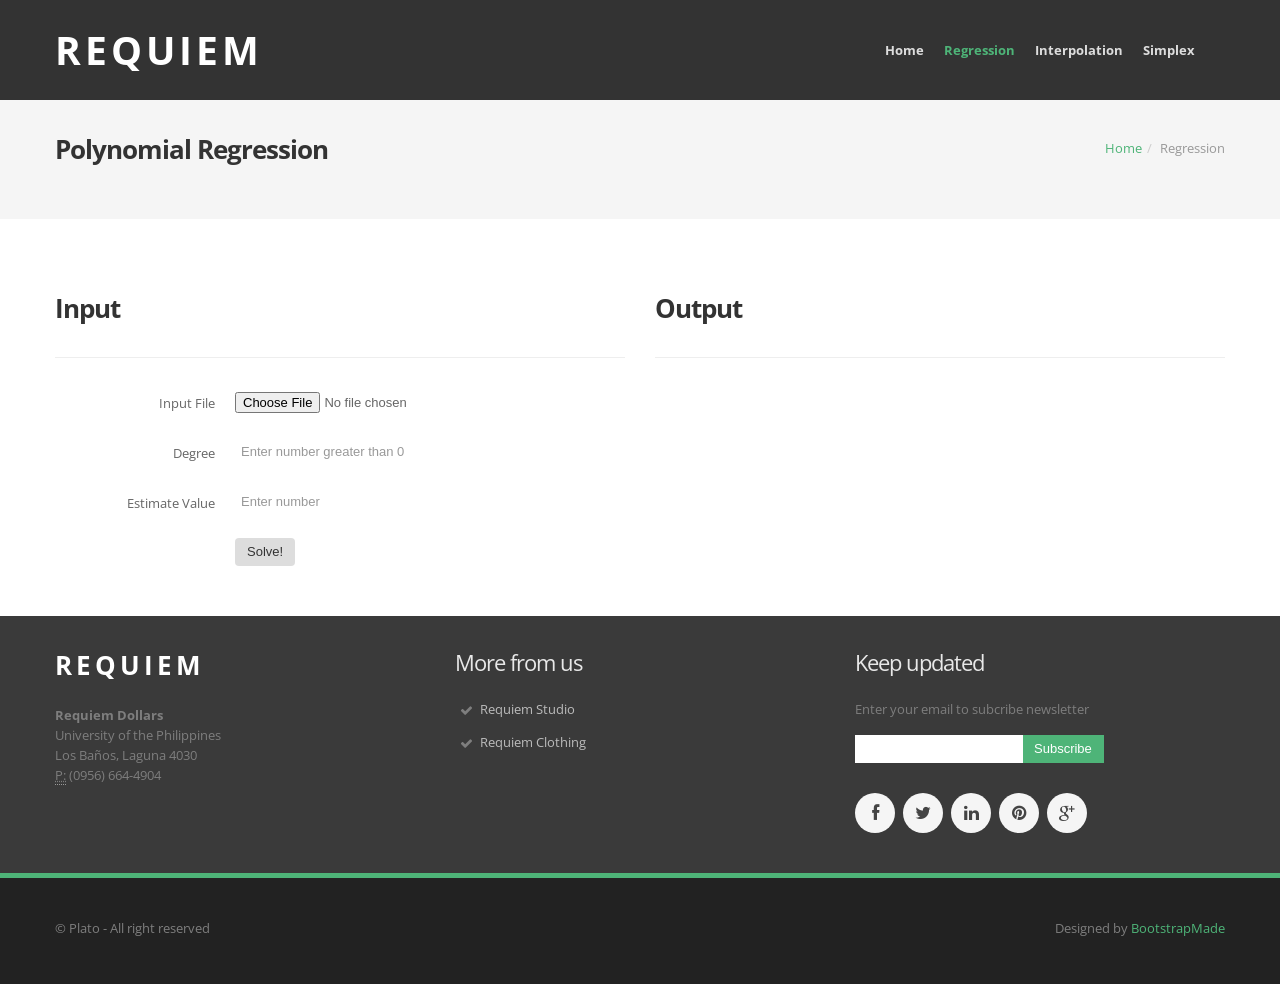
==== commit a0fc94f5: "Update regression.html" ====
--- a/regression.html
+++ b/regression.html
@@ -95,7 +95,7 @@
         </div>
         <div class="span8">
           <ul class="breadcrumb notop">
-            <li><a href="#">Home</a><span class="divider">/</span></li>
+            <li><a href="index.html">Home</a><span class="divider">/</span></li>
             <li class="active">Regression</li>
           </ul>
         </div>
@@ -107,8 +107,7 @@
     <div class="container">
 
       <div class="row">
-
-        <div class="span12">
+        <div class="span6">
           <!-- Input
           ================================================== -->
           <section id="global">
@@ -122,7 +121,7 @@
             <form class="form-horizontal">
               <div class="control-group">
                 <label class="control-label" for="inputFile">Input File</label>
-                <div class="controls"><input type="file" id="inputFile"></div>
+                <div class="controls"><input type="file" id="inputFile" accept=".csv"></div>
               </div>
               <div class="control-group">
                 <label class="control-label" for="degree">Degree</label>
@@ -134,19 +133,19 @@
               </div>
               <div class="control-group">
                 <div class="controls">
-                  <button type="button" class="btn" onclick="PolynomialRegression()" ="">Solve!</button>
+                  <button type="button" class="btn" onclick="test()" ="">Solve!</button>
                 </div>
               </div>
             </form>            
           </section>
+        </div>
+        <div class="span6">
           <!-- Output
           ================================================== -->
-          <section id="gridSystem" class="doc">
-            <div class="page-header">
-              <h3>Output</h3>
-            </div>
-            <div id="outputRegression" class="offset1"></div>
-          </section>
+          <div class="page-header">
+            <h3>Output</h3>
+          </div>
+          <div id="outputRegression"></div>
         </div>
       </div>
 
@@ -248,7 +247,6 @@
   <script src="assets/js/jquery.refineslide.js"></script>
   <script src="assets/js/jquery.ui.totop.js"></script>
   <script src="assets/js/animate.js"></script>
-  
 
   <!-- Template Custom Javascript File -->
   <script src="assets/js/regression.js"></script>
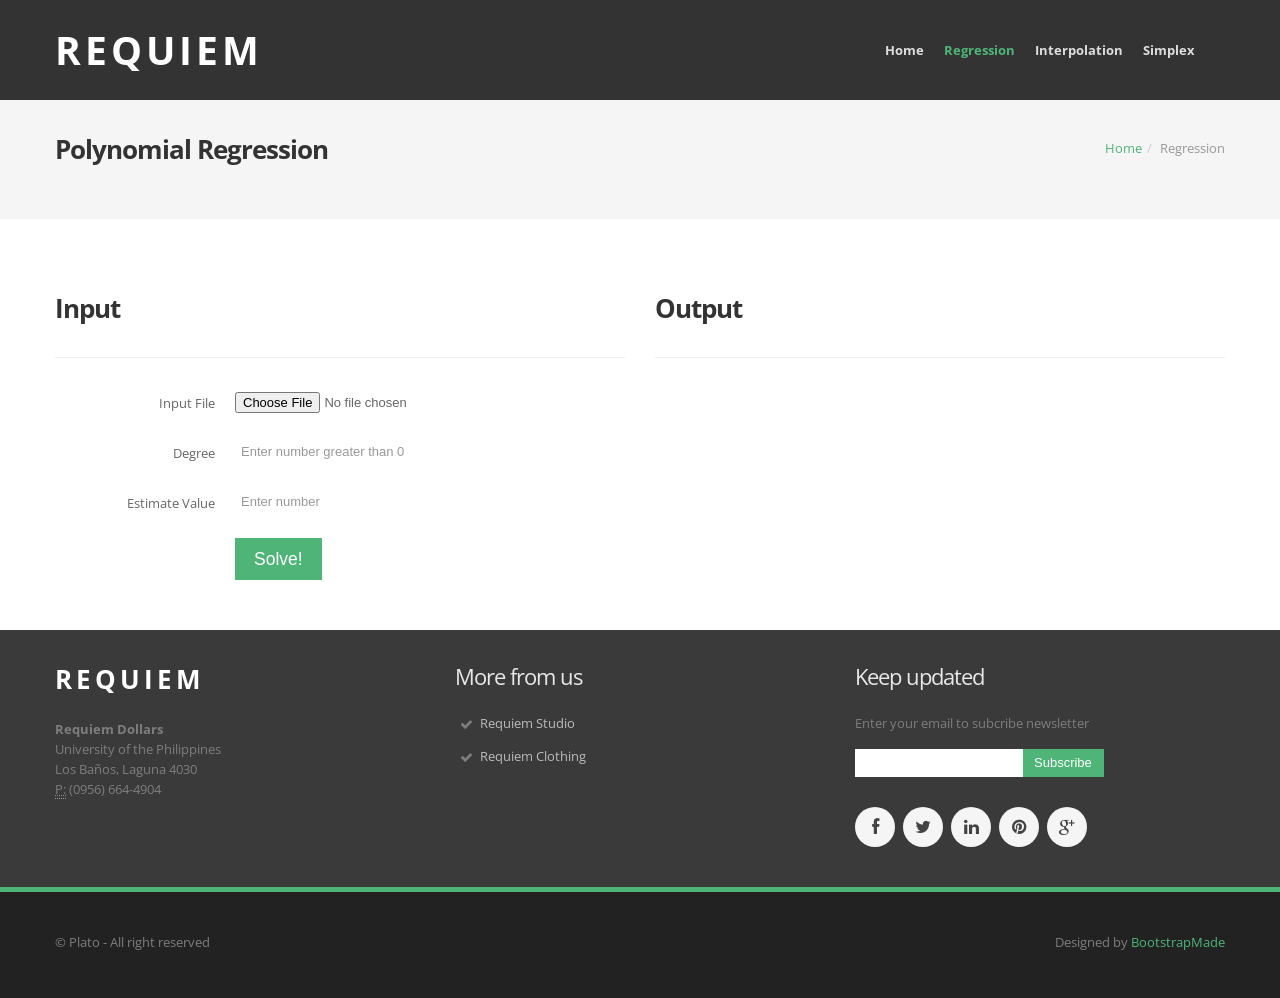
==== commit d012e5e4: "Update" ====
--- a/regression.html
+++ b/regression.html
@@ -69,7 +69,7 @@
                         <a href="regression.html">Regression</a>
                       </li>
                       <li class="dropdown">
-                        <a href="interpolation.html">Interpolation</a>
+                        <a href="404.html">Interpolation</a>
                       </li>
                       <li class="dropdown">
                         <a href="simplex.html">Simplex</a>
@@ -133,7 +133,7 @@
               </div>
               <div class="control-group">
                 <div class="controls">
-                  <button type="button" class="btn" onclick="test()" ="">Solve!</button>
+                  <button type="button" class="btn btn-color btn-large" onclick="test()">Solve!</button>
                 </div>
               </div>
             </form>            
